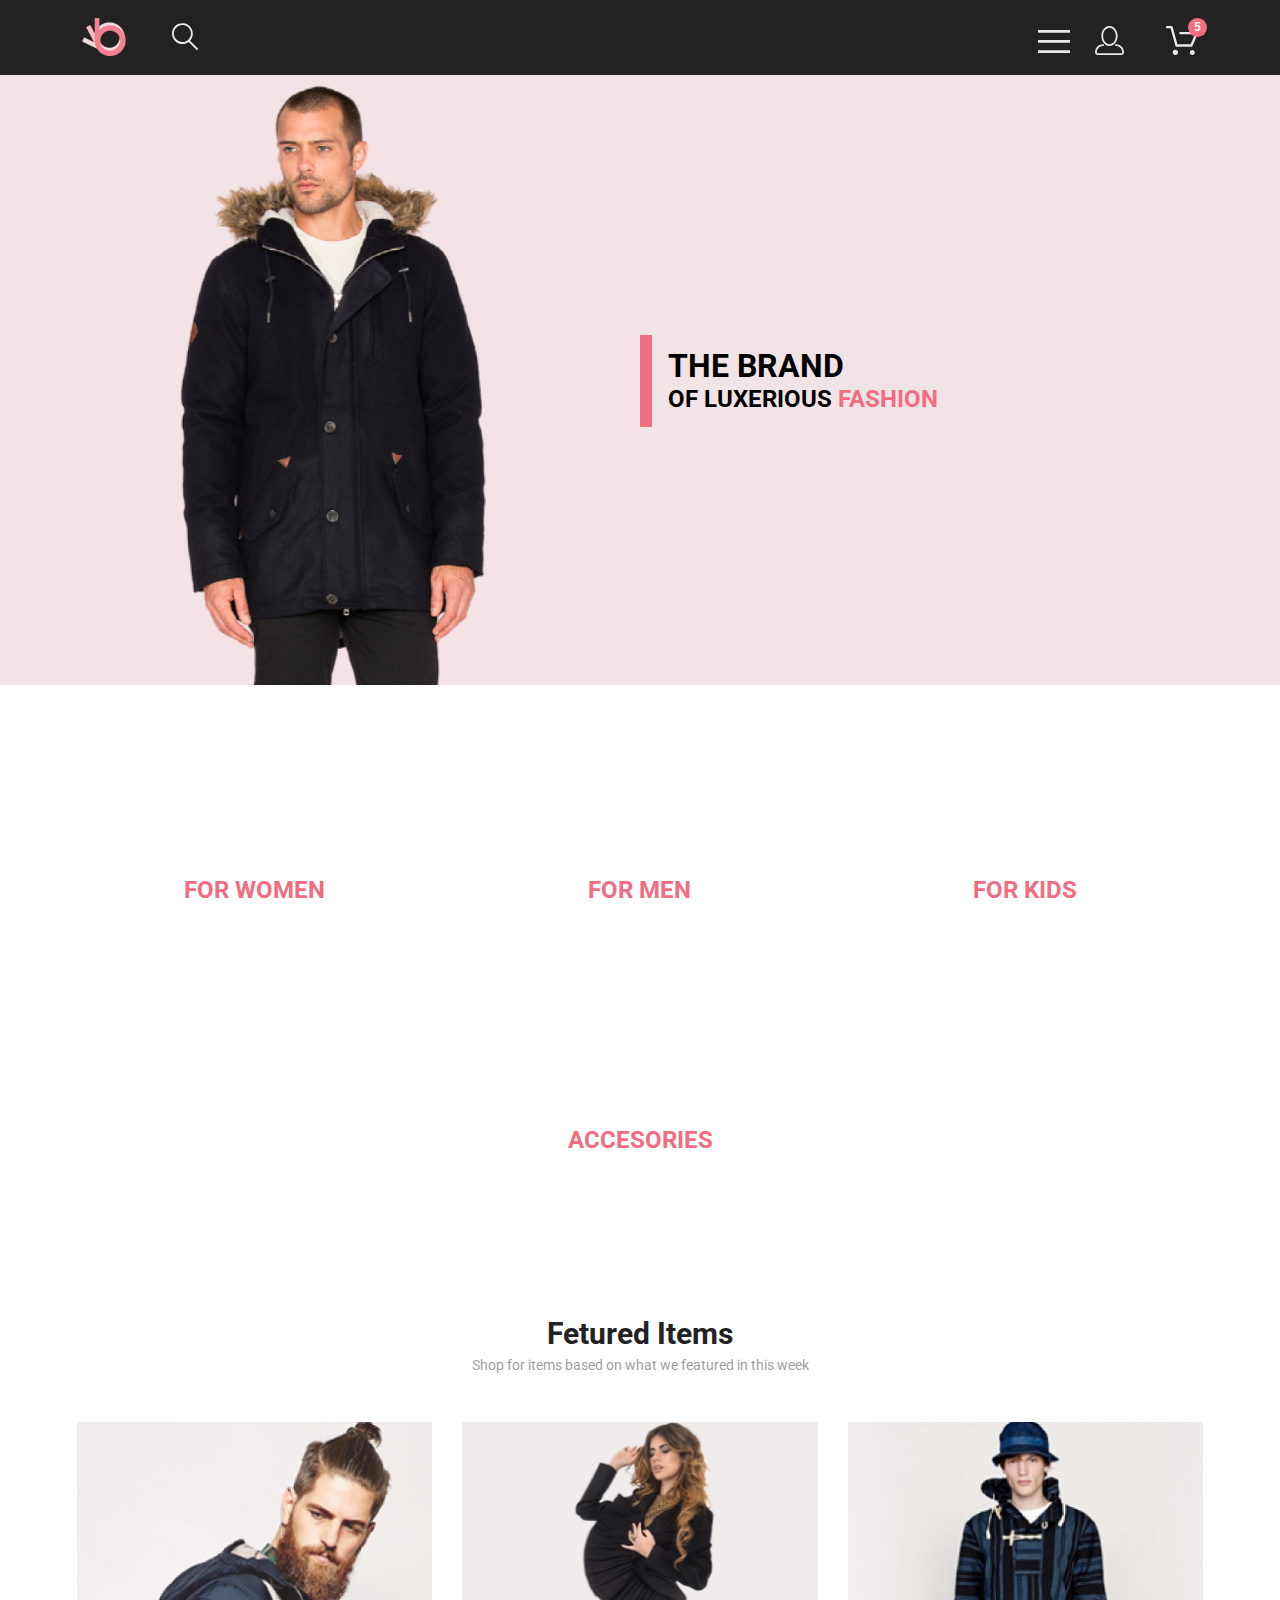
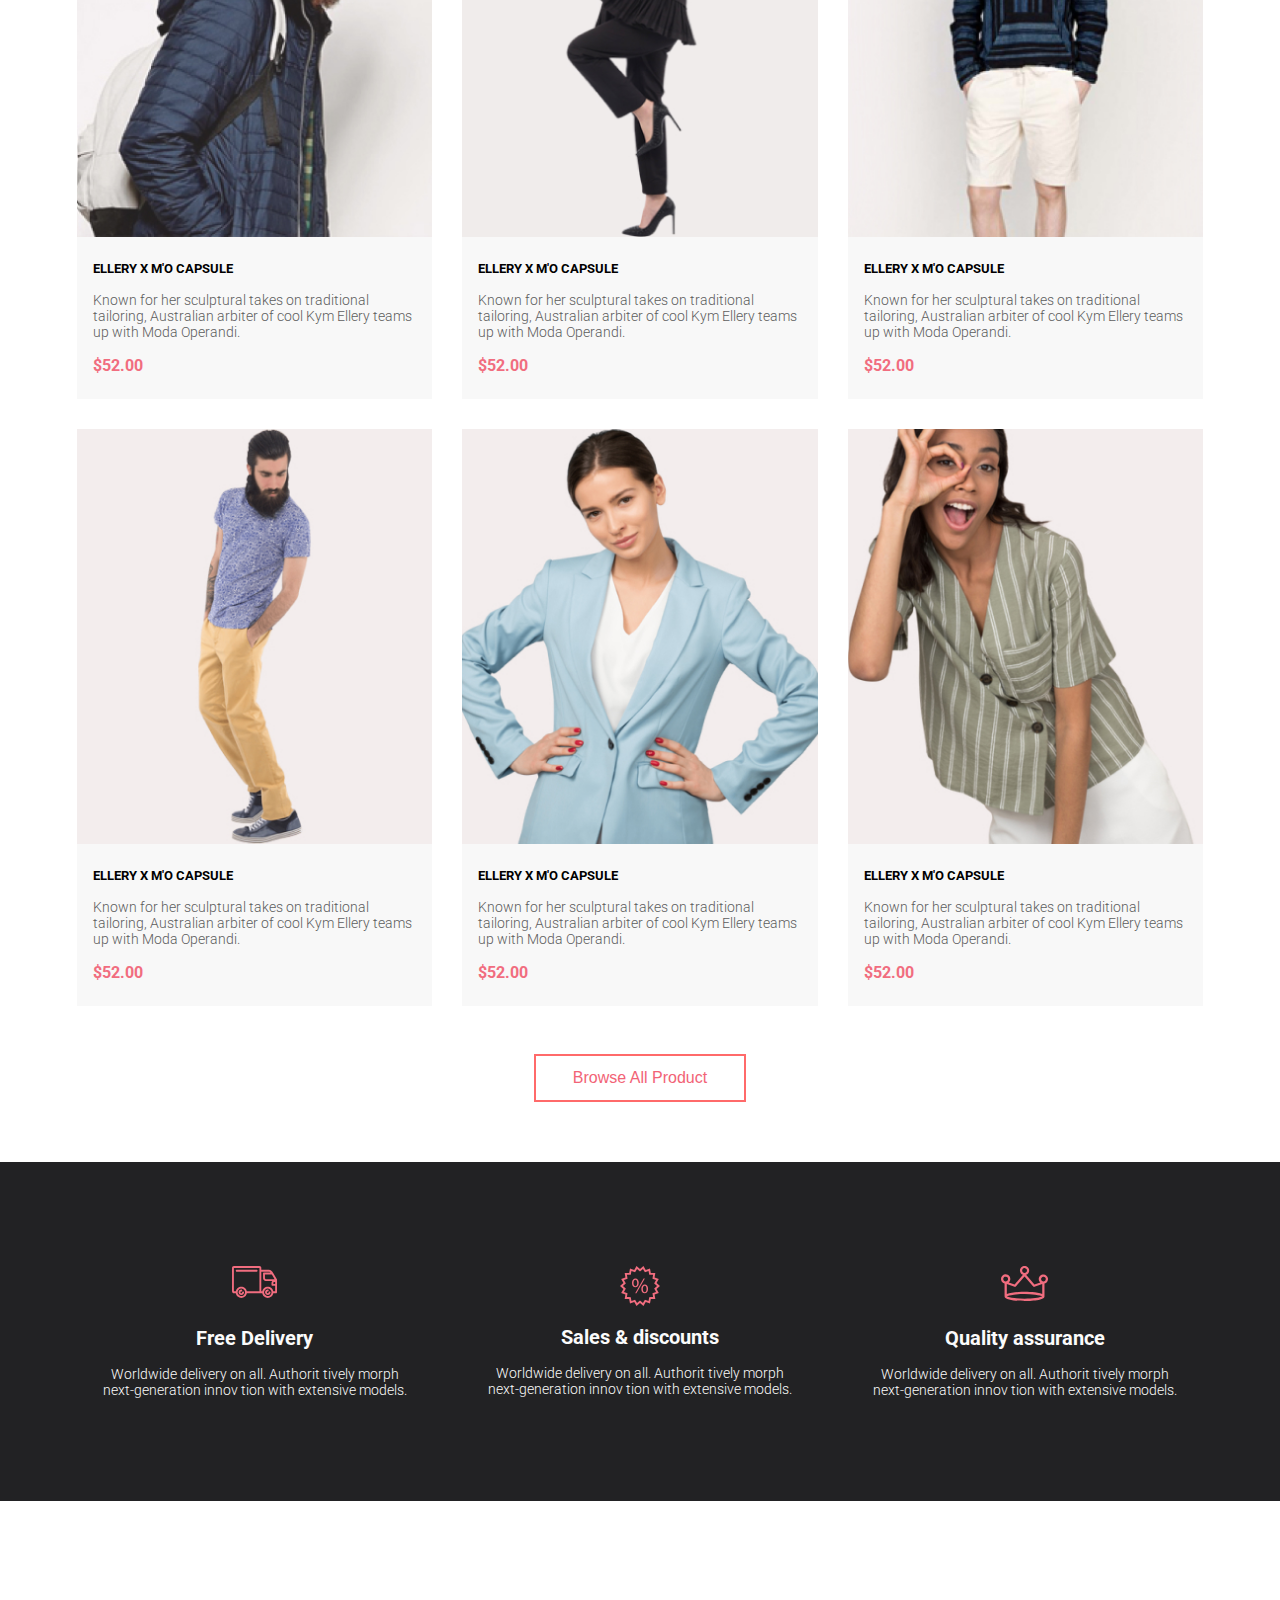
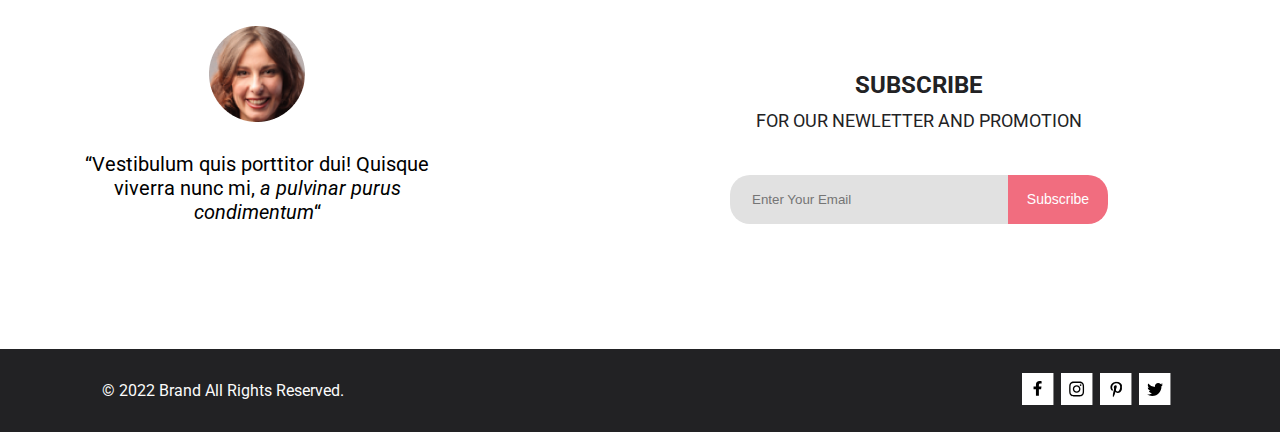
==== index.html @ 4309e937 "first commit" ====
<!DOCTYPE html>
<html lang="en">
<head>
    <meta charset="UTF-8">
    <meta name="viewport" content="width=device-width, initial-scale=1.0">
    <title>Homework 6</title>
    <link rel="preconnect" href="https://fonts.googleapis.com">
    <link rel="preconnect" href="https://fonts.gstatic.com" crossorigin>
    <link rel="preconnect" href="https://fonts.googleapis.com">
    <link rel="preconnect" href="https://fonts.gstatic.com" crossorigin>
    <link href="https://fonts.googleapis.com/css2?family=Lato:wght@300;700;900&family=Open+Sans:wght@600;700&family=Roboto:wght@300&display=swap" rel="stylesheet">
    <link rel="stylesheet" href="css/index.css">
</head>
<body>
    <section class="top_of_page">
        <div class="fixation">
            <header class="header">
                <nav class="header__left_nav">
                    <a href="#"><img class="logo" src="img/logo.svg" alt="logo"></a></image>
                    <img class="header__left_nav__searcher" src="img/loup.svg" alt="loup">
                </nav>
                <nav class="header__right_nav">
                    <a class="special_img_link" href="#header-menu">
                        <img class="header__right_nav__special_img" src="img/burger.svg" alt="burger">
                    </a>
                    <div class="for_menu">
                        <nav class="header_menu">
                            <h2 class="header_menu__title">menu</h2>
                            <a class="header_menu__section" href="#">MAN</a>
                            <a class="header_menu__section_subtitle" href="#">Accessories</a>
                            <a class="header_menu__section_subtitle" href="#">Bags</a>
                            <a class="header_menu__section_subtitle" href="#">Denim</a>
                            <a
                                    class="header_menu__section_subtitle header_menu__section_subtitle_last"
                                    href="#"
                            >T-Shirts</a
                            >
                            <a class="header_menu__section" href="#">WOMAN</a>
                            <a class="header_menu__section_subtitle" href="#">Accessories</a>
                            <a class="header_menu__section_subtitle" href="#">Jackets & Coats</a>
                            <a class="header_menu__section_subtitle" href="#">Polos</a>
                            <a class="header_menu__section_subtitle" href="#">T-Shirts</a>
                            <a
                                    class="header_menu__section_subtitle header_menu__section_subtitle_last"
                                    href="#"
                            >Shirts</a
                            >
                            <a class="header_menu__section" href="#">KIDS</a>
                            <a class="header_menu__section_subtitle" href="#">Accessories</a>
                            <a class="header_menu__section_subtitle" href="#">Jackets & Coats</a>
                            <a class="header_menu__section_subtitle" href="#">Polos</a>
                            <a class="header_menu__section_subtitle" href="#">T-Shirts</a>
                            <a class="header_menu__section_subtitle" href="#">Shirts</a>
                            <a
                                    class="header_menu__section_subtitle header_menu__section_subtitle_last"
                                    href="#"
                            >Bags</a
                            >
                        </nav>
                    </div>
                    <a href="#"><img class="header__right_nav__person_icon" src="img/person_icon.svg" alt="person_icon"></a>
                    <div class="basket_shower">
                        <div class="basket_shower__counter">5</div>
                        <div>                    
                            <a class="basket_shower__icon" href="#"><img src="img/basket_nav.svg" alt="basket"></a>
                         </div>
                    </div>
                                                          
                </nav>
                
            </header>
        </div>
        <section class="top">
            <div class="top__brand_image">
                <img class="top_image" src="img/test_top_image.jpg" alt="top_image">
            </div>
            <div class="top__brand_info">
                <img class="brand_line_image" src="img/brand_line.svg" alt="brand_line">
                <div class="top_text">
                    <h1 class="top_text__title">THE BRAND</h1>
                    <h2 class="top_text__subtitle">OF LUXERIOUS <span class="top_text__special_word">FASHION</span></h2>
                </div>
            </div>
        </section>
    </section> 

    <section class="main_content">
        <section class="content_photo center">
            <a href="#">
                <article class="content_photo__photo1">
                    <p class="content_photo__subtitle">30% OFF</p>
                    <h2 class="content_photo__title">FOR WOMEN</h2>
                </article>
            </a>
            <a href="#">
                <article class="content_photo__photo2">
                    <p class="content_photo__subtitle">HOT DEAL</p>
                    <h2 class="content_photo__title">FOR MEN</h2>
                </article>
            </a>
            <a href="#">
                <article class="content_photo__photo3">
                    <p class="content_photo__subtitle">NEW ARRIVALS</p>
                    <h2 class="content_photo__title">FOR KIDS</h2>
                </article>
            </a>
            <div class="long_picture">
                <a href="#">
                    <article class="content_photo__photo4">
                        <p class="content_photo__subtitle">LUXIROUS & TRENDY</p>
                        <h2 class="content_photo__title"> ACCESORIES</h2>
                    </article>
                </a>
            </div>
        </section>

        <section class="titled_block center">
            <h3 class="titled_block__title">Fetured Items</h3>
            <p class="titled_block__subtitle">Shop for items based on what we featured in this week</p>
        </section>

        <section class="content_items center">
            <figure class="content_item1 content_bgc">
                <div class="pseudo">
                    <div class="item_image">
                        <img src="img/content_img1.jpg" alt="photo1">
                    </div>
                    <div class="button_place">
                        <button class="button_place__basket"  type="button">
                            <img class="basket" src="img/basket.svg" alt="basket">
                            <h3 class="button_place__title">Add to Cart</h3>
                        </button>
                    </div>
                </div>
                <article class="item_text">
                    <h3 class="item_text__title">ELLERY X M'O CAPSULE</h3>
                    <p class="item_text__subtitle">Known for her sculptural takes on traditional tailoring, Australian arbiter of cool Kym Ellery teams up with Moda Operandi.</p>
                    <h4 class="item_text__price">$52.00</h4>
                </article>
            </figure>
            <figure class="content_item2 content_bgc">
                <div class="pseudo">
                    <div class="item_image">
                        <img src="img/content_img2.jpg" alt="photo2">
                    </div>
                    <div class="button_place">
                        <button class="button_place__basket"  type="button">
                            <img class="basket" src="img/basket.svg" alt="basket">
                            <h3 class="button_place__title">Add to Cart</h3>
                        </button>
                    </div>
                </div>
                <article class="item_text">
                    <h3 class="item_text__title">ELLERY X M'O CAPSULE</h3>
                    <p class="item_text__subtitle">Known for her sculptural takes on traditional tailoring, Australian arbiter of cool Kym Ellery teams up with Moda Operandi.</p>
                    <h4 class="item_text__price">$52.00</h4>
                </article>
            </figure>
            <figure class="content_item3 content_bgc">
                <div class="pseudo">
                    <div class="item_image">
                        <img src="img/content_img3.jpg" alt="photo1">
                    </div>
                    <div class="button_place">
                        <button class="button_place__basket"  type="button">
                            <img class="basket" src="img/basket.svg" alt="basket">
                            <h3 class="button_place__title">Add to Cart</h3>
                        </button>
                    </div>
                </div>
                <article class="item_text">
                    <h3 class="item_text__title">ELLERY X M'O CAPSULE</h3>
                    <p class="item_text__subtitle">Known for her sculptural takes on traditional tailoring, Australian arbiter of cool Kym Ellery teams up with Moda Operandi.</p>
                    <h4 class="item_text__price">$52.00</h4>
                </article>
            </figure>
            <figure class="content_item4 content_bgc">
                <div class="pseudo">
                    <div class="item_image">
                        <img src="img/content_img4.jpg" alt="photo1">
                    </div>
                    <div class="button_place">
                        <button class="button_place__basket"  type="button">
                            <img class="basket" src="img/basket.svg" alt="basket">
                            <h3 class="button_place__title">Add to Cart</h3>
                        </button>
                    </div>
                </div>
                <article class="item_text">
                    <h3 class="item_text__title">ELLERY X M'O CAPSULE</h3>
                    <p class="item_text__subtitle">Known for her sculptural takes on traditional tailoring, Australian arbiter of cool Kym Ellery teams up with Moda Operandi.</p>
                    <h4 class="item_text__price">$52.00</h4>
                </article>
            </figure>
            <figure class="content_item5 content_bgc">
                <div class="pseudo">
                    <div class="item_image">
                        <img src="img/content_img5.jpg" alt="photo1">
                    </div>
                    <div class="button_place">
                        <button class="button_place__basket"  type="button">
                            <img class="basket" src="img/basket.svg" alt="basket">
                            <h3 class="button_place__title">Add to Cart</h3>
                        </button>
                    </div>
                </div>
                <article class="item_text">
                    <h3 class="item_text__title">ELLERY X M'O CAPSULE</h3>
                    <p class="item_text__subtitle">Known for her sculptural takes on traditional tailoring, Australian arbiter of cool Kym Ellery teams up with Moda Operandi.</p>
                    <h4 class="item_text__price">$52.00</h4>
                </article>
            </figure>
            <figure class="content_item6 content_bgc">
                <div class="pseudo">
                    <div class="item_image">
                        <img src="img/content_img6.jpg" alt="photo1">
                    </div>
                    <div class="button_place">
                        <button class="button_place__basket"  type="button">
                            <img class="basket" src="img/basket.svg" alt="basket">
                            <h3 class="button_place__title">Add to Cart</h3>
                        </button>
                    </div>
                </div>
                <article class="item_text">
                    <h3 class="item_text__title">ELLERY X M'O CAPSULE</h3>
                    <p class="item_text__subtitle">Known for her sculptural takes on traditional tailoring, Australian arbiter of cool Kym Ellery teams up with Moda Operandi.</p>
                    <h4 class="item_text__price">$52.00</h4>
                </article>
            </figure>
        </section>
        <section class="explore">
            <button class="explore__button" type="menu">Browse All Product</button>
        </section>
        <section class="advantages center">
            <div class="middling">
                <article class="advantages__item">
                    <img class="advantages__icon1" src="img/advantages_img1.svg" alt="car_icon">
                    <h3 class="advantages__title">Free Delivery</h3>
                    <p class="advantages__subtitle">Worldwide delivery on all. Authorit tively morph next-generation innov tion with extensive models.</p>
                </article>
                <article class="advantages__item">
                    <img class="advantages__icon2" src="img/advantages_img2.svg" alt="car_icon">
                    <h3 class="advantages__title">Sales & discounts</h3>
                    <p class="advantages__subtitle">Worldwide delivery on all. Authorit tively morph next-generation innov tion with extensive models.</p>
                </article>
                <article class="advantages__item">
                    <img class="advantages__icon3" src="img/advantages_img3.svg" alt="car_icon">
                    <h3 class="advantages__title">Quality assurance</h3>
                    <p class="advantages__subtitle">Worldwide delivery on all. Authorit tively morph next-generation innov tion with extensive models.</p>
                </article>
            </div>
        </section>
        <section class="subscription center">
            <figure class="subscription__invitation">
                <img src="img/subcribe_face.png" alt="subcribe_face">
                <figcaption class="subscription__invitation__text">“Vestibulum quis porttitor dui! Quisque viverra nunc mi, <span class="subscription__invitation__italic_text">a pulvinar purus condimentum</span>“</figcaption>
            </figure>
            <section class="subscription__approval">
                <h2 class="subscription__approval__title_subs">SUBSCRIBE</h2>
                <p class="subscription__approval__subtitle_subs">FOR OUR NEWLETTER AND PROMOTION</p>
                <form action="#">
                    <input class="subscription__approval__email" type="email" placeholder="Enter Your Email">
                    <button class="subscription__approval__button" type="submit">Subscribe</button>
                </form>
            </section>
        </section>
    </section>
    <footer class="footer">
        <p class="footer__all_rights">© 2022  Brand  All Rights Reserved.</p>
        <div class="footer__socials">
            <a class="footer__socials__link" href="#">
                <svg class="socials__icon1" xmlns="http://www.w3.org/2000/svg" width="32" height="32" viewBox="0 0 32 32" fill="none">
                <path d="M31.4506 0H0V32H31.4506V0Z" fill="white"/>
                <g class="socials__icon2" transform="translate(10 8)" width="11" height="16" viewBox="0 0 11 16" fill="none">
                    <path d="M9.08827 8.28L9.50677 5.61602H6.89013V3.88729C6.89013 3.15847 7.25565 2.44806 8.42756 2.44806H9.61713V0.179975C9.61713 0.179975 8.53763 0 7.50551 0C5.35064 0 3.94211 1.27593 3.94211 3.5857V5.61602H1.54678V8.28H3.94211V14.72H6.89013V8.28H9.08827Z" fill="black"/>
                    </g>
                </svg>
            </a>
            <a class="footer__socials__link" href="#">
                <svg class="socials__icon1" xmlns="http://www.w3.org/2000/svg" width="32" height="32" viewBox="0 0 32 32" fill="none">
                <path d="M31.4506 0H0V32H31.4506V0Z" fill="white"/>
                        <g class="socials__icon2"  width="16" height="15" viewBox="0 0 16 15" fill="none">
                            <path transform="translate(7.5 8.5)" d="M8.13677 3.68162C6.02163 3.68162 4.31555 5.38494 4.31555 7.49666C4.31555 9.60838 6.02163 11.3117 8.13677 11.3117C10.2519 11.3117 11.958 9.60838 11.958 7.49666C11.958 5.38494 10.2519 3.68162 8.13677 3.68162ZM8.13677 9.97693C6.76991 9.97693 5.65248 8.86463 5.65248 7.49666C5.65248 6.12869 6.76658 5.01639 8.13677 5.01639C9.50695 5.01639 10.6211 6.12869 10.6211 7.49666C10.6211 8.86463 9.50363 9.97693 8.13677 9.97693ZM13.0056 3.52557C13.0056 4.02029 12.6065 4.41541 12.1143 4.41541C11.6188 4.41541 11.223 4.01697 11.223 3.52557C11.223 3.03416 11.6221 2.63572 12.1143 2.63572C12.6065 2.63572 13.0056 3.03416 13.0056 3.52557ZM15.5364 4.42869C15.4799 3.2367 15.2072 2.18084 14.3325 1.31092C13.4612 0.440997 12.4036 0.168732 11.2097 0.108966C9.9792 0.0392395 6.29101 0.0392395 5.0605 0.108966C3.8699 0.165411 2.81233 0.437677 1.93768 1.3076C1.06302 2.17752 0.793639 3.23338 0.733776 4.42537C0.663937 5.65389 0.663937 9.33611 0.733776 10.5646C0.790313 11.7566 1.06302 12.8125 1.93768 13.6824C2.81233 14.5523 3.86658 14.8246 5.0605 14.8844C6.29101 14.9541 9.9792 14.9541 11.2097 14.8844C12.4036 14.8279 13.4612 14.5556 14.3325 13.6824C15.2039 12.8125 15.4766 11.7566 15.5364 10.5646C15.6063 9.33611 15.6063 5.65721 15.5364 4.42869ZM13.9468 11.8828C13.6874 12.5336 13.1852 13.0349 12.53 13.2972C11.5489 13.6857 9.22094 13.5961 8.13677 13.5961C7.05259 13.5961 4.72128 13.6824 3.74353 13.2972C3.09169 13.0383 2.58951 12.5369 2.32678 11.8828C1.93768 10.9033 2.02747 8.57908 2.02747 7.49666C2.02747 6.41424 1.941 4.0867 2.32678 3.11053C2.58619 2.45975 3.08837 1.95838 3.74353 1.69608C4.72461 1.3076 7.05259 1.39725 8.13677 1.39725C9.22094 1.39725 11.5523 1.31092 12.53 1.69608C13.1818 1.95506 13.684 2.45643 13.9468 3.11053C14.3359 4.09002 14.2461 6.41424 14.2461 7.49666C14.2461 8.57908 14.3359 10.9066 13.9468 11.8828Z" fill="black"/>
                        </g>               
                  </svg>
            </a>
            <a class="footer__socials__link" href="#">
                <svg class="socials__icon1" xmlns="http://www.w3.org/2000/svg" width="32" height="32" viewBox="0 0 32 32" fill="none">
                <path d="M31.4506 0H0V32H31.4506V0Z" fill="white"/>
                <g class="socials__icon2"  width="13" height="16" viewBox="0 0 13 16" fill="none">
                    <g clip-path="url(#clip0_190_1618)">
                      <path transform="translate(10 8.5)" d="M6.7402 0.203125C3.55552 0.203125 0.408081 2.34063 0.408081 5.8C0.408081 8 1.63726 9.25 2.38221 9.25C2.68951 9.25 2.86643 8.3875 2.86643 8.14375C2.86643 7.85313 2.13079 7.23438 2.13079 6.025C2.13079 3.5125 4.03043 1.73125 6.48878 1.73125C8.60259 1.73125 10.167 2.94062 10.167 5.1625C10.167 6.82187 9.50585 9.93437 7.3641 9.93437C6.59121 9.93437 5.93006 9.37187 5.93006 8.56563C5.93006 7.38438 6.74951 6.24062 6.74951 5.02187C6.74951 2.95312 3.83487 3.32812 3.83487 5.82812C3.83487 6.35313 3.90006 6.93437 4.13286 7.4125C3.70451 9.26875 2.82919 12.0344 2.82919 13.9469C2.82919 14.5375 2.91299 15.1188 2.96886 15.7094C3.0744 15.8281 3.02163 15.8156 3.18304 15.7563C4.74744 13.6 4.69157 13.1781 5.39928 10.3562C5.78107 11.0875 6.76814 11.4812 7.55034 11.4812C10.8468 11.4812 12.3274 8.24688 12.3274 5.33125C12.3274 2.22813 9.66415 0.203125 6.7402 0.203125Z" fill="black"/>
                    </g>
                    <defs>
                      <clipPath id="clip0_190_1618">
                        <rect transform="translate(10 8.5)" width="11.9193" height="16" fill="white" transform="translate(0.408081)"/>
                      </clipPath>
                    </defs>
                  </g>
                </svg>               
            </a>
            <a class="footer__socials__link" href="#">
                <svg class="socials__icon1" xmlns="http://www.w3.org/2000/svg" width="32" height="32" viewBox="0 0 32 32" fill="none">
                <path d="M31.4506 0H0V32H31.4506V0Z" fill="white"/>
                <g class="socials__icon2" xmlns="http://www.w3.org/2000/svg" width="17" height="16" viewBox="0 0 17 16" fill="none">
                    <g clip-path="url(#clip0_190_1614)">
                      <path transform="translate(8 8.5)" d="M14.4181 4.74107C14.4281 4.88319 14.4281 5.02535 14.4281 5.16747C14.4281 9.50247 11.1509 14.4974 5.16096 14.4974C3.31558 14.4974 1.60132 13.9593 0.159302 13.0253C0.421495 13.0558 0.673569 13.0659 0.94585 13.0659C2.46851 13.0659 3.8702 12.5482 4.98953 11.6649C3.5576 11.6345 2.3576 10.6903 1.94415 9.39081C2.14585 9.42125 2.34751 9.44156 2.5593 9.44156C2.85172 9.44156 3.14418 9.40094 3.41643 9.32991C1.92401 9.02531 0.80465 7.70553 0.80465 6.11163V6.07103C1.23825 6.31469 1.74249 6.46697 2.2769 6.48725C1.39959 5.89841 0.824826 4.89335 0.824826 3.75628C0.824826 3.14716 0.98614 2.58878 1.26851 2.10147C2.87187 4.09131 5.28195 5.39078 7.98443 5.53294C7.93403 5.28928 7.90376 5.0355 7.90376 4.78169C7.90376 2.97457 9.35586 1.5025 11.1609 1.5025C12.0987 1.5025 12.9457 1.89844 13.5407 2.53803C14.2768 2.39591 14.9827 2.12178 15.6079 1.74616C15.3659 2.5076 14.8516 3.14719 14.176 3.55325C14.8315 3.48222 15.4668 3.29944 16.0516 3.04566C15.608 3.69538 15.0533 4.27403 14.4181 4.74107Z" fill="black"/>
                    </g>
                    <defs>
                      <clipPath id="clip0_190_1614">
                        <rect transform="translate(8 8.5)" width="15.8924" height="16" fill="white" transform="translate(0.159302)"/>
                      </clipPath>
                    </defs>
                  </g>
                </svg>
            </a>            
        </div>
    </footer>   
</body>
</html>
---- css/index.css ----
* {
  margin: 0%;
  padding: 0%;
}

html {
  scroll-behavior: smooth;
}

body {
  font-family: "Lato", sans-serif;
  font-family: "Open Sans", sans-serif;
  font-family: "Roboto", sans-serif;
  margin-top: 75px;
}

a {
  text-decoration: none;
}

.button_place {
  position: absolute;
  opacity: 0;
}

img {
  vertical-align: middle;
  max-width: 100%;
  height: auto;
}

.center {
  padding-left: calc(50% - 563px);
  padding-right: calc(50% - 563px);
}

.fixation {
  position: fixed;
  z-index: 44;
  top: 0;
  width: 100%;
}

/* header */
.header {
  padding-left: calc(50% - 558px);
  padding-right: calc(50% - 558px);
  display: flex;
  justify-content: space-between;
  background-color: #222;
}
.header__left_nav {
  margin-top: 18px;
  margin-bottom: 19px;
}
.header__left_nav__searcher {
  margin-left: 41px;
}
.header__right_nav {
  display: flex;
  margin-top: 26px;
  margin-bottom: 20px;
}
.header__right_nav__special_img {
  padding-top: 4px;
}
.header__right_nav__person_icon {
  margin-left: 25px;
  margin-right: 42px;
}

.basket_shower {
  position: relative;
}
.basket_shower__counter {
  position: absolute;
  width: 19px;
  height: 19px;
  background-color: #F16D7F;
  opacity: 6;
  text-align: center;
  color: #ffffff;
  font-size: 12px;
  font-weight: 700;
  line-height: 19px;
  border-radius: 50%;
  left: 22px;
  top: -8px;
}

/* menu */
.for_menu {
  overflow: hidden scroll;
  position: absolute;
  right: 0;
  top: 79px;
  transition: all 0.5s;
  width: 100vw;
  height: 100vh;
  box-shadow: #696868;
  display: none;
}

.header_menu {
  background-color: white;
  display: flex;
  flex-direction: column;
  height: 634px;
  position: absolute;
  right: 0;
  top: 0;
  width: 232px;
  box-shadow: 0 14px 28px rgba(80, 79, 79, 0.25), 0 10px 10px rgba(71, 71, 71, 0.22);
}
.header_menu__title {
  color: #000;
  font-size: 14px;
  font-style: normal;
  font-weight: 700;
  line-height: normal;
  margin-bottom: 24px;
  padding-left: 34px;
  padding-top: 37px;
  text-transform: uppercase;
  font-weight: bold;
}
.header_menu__section {
  color: #F16D7F;
  font-size: 14px;
  font-style: normal;
  font-weight: 400;
  line-height: normal;
  margin-bottom: 12px;
  padding-left: 33px;
  text-transform: uppercase;
}
.header_menu__section_subtitle {
  color: #6F6E6E;
  font-size: 14px;
  font-style: normal;
  font-weight: 400;
  line-height: normal;
  margin-bottom: 11px;
  padding-left: 54px;
}

.special_img_link:hover + .for_menu {
  display: block;
}

/* top */
.top {
  display: flex;
  background-color: #F1E4E6;
  padding-left: calc(50% - 710px);
  padding-right: calc(50% - 710px);
}
.top__brand_info {
  display: flex;
  align-self: center;
  justify-content: flex-start;
  align-items: center;
}
.top__brand_image {
  display: flex;
  max-width: 50%;
}

.top_text {
  margin-left: 16px;
  align-items: center;
}
.top_text__top_title {
  text-align: left;
  color: #222;
  font-size: 48px;
  font-style: normal;
  font-weight: 900;
  line-height: normal;
  font-weight: bold;
}
.top_text__top_subtitle {
  color: #222;
  text-align: left;
  font-size: 32px;
  font-style: normal;
  font-weight: 700;
  line-height: normal;
  font-weight: bold;
}
.top_text__special_word {
  color: #F16D7F;
}

/* main_content content_photo */
.content_photo {
  margin-top: 65px;
  display: grid;
  grid-template-columns: 1fr 1fr 1fr;
  gap: 30px;
  margin-bottom: 96px;
}
.content_photo__photo1 {
  height: 260px;
  background-image: url(img/bgi1.png);
  background-position: center center;
  background-repeat: no-repeat;
  display: flex;
  flex-direction: column;
  justify-content: center;
  align-items: center;
}
.content_photo__photo2 {
  height: 260px;
  background-image: url(img/bgi2.png);
  background-position: center center;
  background-repeat: no-repeat;
  display: flex;
  flex-direction: column;
  justify-content: center;
  align-items: center;
}
.content_photo__photo3 {
  height: 260px;
  background-image: url(img/bgi3.png);
  background-position: center center;
  background-repeat: no-repeat;
  display: flex;
  flex-direction: column;
  justify-content: center;
  align-items: center;
}
.content_photo__photo4 {
  height: 180px;
  background-image: url(img/bgi4.png);
  background-position: center center;
  background-repeat: no-repeat;
  display: flex;
  flex-direction: column;
  justify-content: center;
  align-items: center;
}
.content_photo__title {
  color: #F16D7F;
  font-size: 24px;
  font-style: normal;
  font-weight: 700;
  line-height: normal;
}
.content_photo__subtitle {
  color: #FFF;
  font-size: 16px;
  font-style: normal;
  font-weight: 400;
  line-height: normal;
}

.long_picture {
  grid-column: span 3;
}

/* main_content title*/
.titled_block {
  text-align: center;
  margin-bottom: 49px;
}
.titled_block__title {
  color: #222;
  font-size: 30px;
  font-style: normal;
  font-weight: 400;
  line-height: normal;
  margin-bottom: 6px;
  font-weight: bold;
}
.titled_block__subtitle {
  color: #9F9F9F;
  font-size: 14px;
  font-style: normal;
  font-weight: 400;
  line-height: normal;
}

/* content_items */
.content_items {
  display: grid;
  grid-template-columns: 1fr 1fr 1fr;
  gap: 30px;
}

.content_bgc {
  background-color: #F8F8F8;
}

.item_text {
  padding-left: 16px;
  padding-top: 24px;
  padding-bottom: 24px;
  padding-right: 16px;
}
.item_text__title {
  color: #000;
  font-size: 13px;
  font-style: normal;
  font-weight: 400;
  line-height: normal;
  font-weight: bold;
}
.item_text__subtitle {
  margin-top: 16px;
  margin-bottom: 16px;
  color: #5D5D5D;
  font-size: 14px;
  font-style: normal;
  font-weight: 300;
  line-height: normal;
}
.item_text__price {
  color: #F16D7F;
  font-size: 16px;
  font-style: normal;
  font-weight: 400;
  line-height: normal;
  font-weight: bold;
}

.pseudo {
  position: relative;
}

.button_place {
  position: absolute;
  opacity: 0;
}
.button_place__basket {
  display: flex;
  align-items: center;
  border-color: #FFFFFF;
  background: none;
}
.button_place__basket img {
  padding-top: 11.2px;
  padding-bottom: 8.7px;
  padding-left: 13.5px;
}
.button_place__title {
  margin-left: 11.1px;
  padding-right: 16.3px;
  color: #FFF;
  font-size: 14px;
  font-style: normal;
  font-weight: 400;
  line-height: normal;
}

.button_place:hover .item_image {
  filter: brightness(0.5);
}

.item_image:hover {
  filter: brightness(0.5);
}

.pseudo:hover .button_place {
  opacity: 1;
  top: 44%;
  left: 32%;
}

.explore {
  display: flex;
  justify-content: center;
}
.explore__button {
  margin-top: 48px;
  margin-bottom: 60px;
  height: 48px;
  width: 212px;
  background: #FFF;
  border-color: #FF6A6A;
  color: #F26376;
  font-size: 16px;
  font-style: normal;
  font-weight: 400;
  line-height: normal;
  border-style: solid;
}
.explore__button:hover {
  background-color: #F16D7F;
  color: #FFF;
}

/* company_advantages */
.advantages {
  background-color: #222224;
}
.advantages__item {
  display: flex;
  flex-direction: column;
  flex-wrap: wrap;
  justify-content: center;
  align-items: center;
  text-align: center;
  padding-top: 104px;
  padding-bottom: 103px;
}
.advantages__title {
  color: #FBFBFB;
  font-size: 19.96px;
  font-style: normal;
  font-weight: 400;
  line-height: normal;
  margin-bottom: 16px;
  font-weight: bold;
}
.advantages__subtitle {
  color: #FBFBFB;
  font-size: 13.972px;
  font-style: normal;
  font-weight: 300;
  line-height: normal;
  max-width: 310px;
}
.advantages__icon1 {
  margin-bottom: 28px;
}
.advantages__icon2 {
  margin-bottom: 19px;
}
.advantages__icon3 {
  margin-bottom: 25px;
}

.middling {
  display: grid;
  grid-template-columns: 1fr 1fr 1fr;
  gap: 30px;
}

/* subscription */
.subscription {
  background: url(./img/photo_subscribe.jpg) no-repeat;
  background-position: 50%;
  background-size: cover;
  height: 448px;
  display: flex;
  justify-content: space-between;
}
.subscription__invitation {
  display: flex;
  flex-direction: column;
  flex-wrap: wrap;
  justify-content: center;
  align-items: center;
  gap: 30px;
}
.subscription__invitation__text {
  max-width: 360px;
  text-align: center;
  font-size: 20px;
  font-style: normal;
  font-weight: 400;
  line-height: normal;
}
.subscription__invitation__italic_text {
  font-size: 20px;
  font-style: italic;
  font-weight: 400;
  line-height: normal;
}
.subscription__approval {
  text-align: center;
  display: flex;
  flex-direction: column;
  flex-wrap: wrap;
  justify-content: center;
  align-items: center;
  padding-right: 95px;
}
.subscription__approval__title_subs {
  color: #222224;
  font-size: 24px;
  font-style: normal;
  font-weight: 700;
  line-height: 167.2%;
  padding-top: 40px;
}
.subscription__approval__subtitle_subs {
  color: #222224;
  font-size: 18px;
  font-style: normal;
  font-weight: 400;
  line-height: 167.2%;
}
.subscription__approval__email {
  margin-top: 39px;
  float: left;
  background: #E1E1E1;
  border-radius: 20px 0 0 20px;
  width: 256px;
  height: 49px;
  border: none;
  padding-left: 22px;
}
.subscription__approval__button {
  margin-top: 39px;
  float: left;
  width: 100px;
  height: 49px;
  border-radius: 0 20px 20px 0;
  background-color: #F16D7F;
  color: #FFF;
  text-align: center;
  font-size: 14px;
  font-style: normal;
  font-weight: 400;
  line-height: normal;
  border: none;
}

/* footer */
.footer {
  background-color: #222224;
  display: flex;
  justify-content: space-between;
  padding-left: calc(50% - 538.5px);
  padding-right: calc(50% - 533.5px);
  align-items: center;
}
.footer__all_rights {
  color: #FBFBFB;
  font-size: 16px;
  font-style: normal;
  font-weight: 400;
  line-height: normal;
}
.footer__socials {
  padding-top: 24px;
  padding-bottom: 23px;
}
.footer__socials__link {
  margin-right: 3px;
  transition: all 0.3s;
}

.footer__socials__link:hover .socials__icon1 path {
  fill: #F16D7F;
}

.footer__socials__link:hover .socials__icon2 path {
  fill: #FFF;
}

/* TABLET */
@media (min-width: 726px) and (max-width: 1024px) {
  .center {
    padding-left: calc(50% - 367px);
    padding-right: calc(50% - 367px);
  }
  .header {
    padding-left: calc(50% - 351.5px);
    padding-right: calc(50% - 342.5px);
  }
  .header__right_nav {
    margin-top: 27px;
    margin-bottom: 18px;
  }
  .top {
    padding-left: calc(50% - 367px);
    padding-right: calc(50% - 367px);
    max-height: 384px;
  }
  .top__brand_info {
    float: right;
    width: 50%;
    display: flex;
    align-self: center;
    padding-top: 138px;
    padding-left: 67px;
    padding-bottom: 151.5px;
  }
  .top_text__top_title {
    font-size: 44px;
  }
  .top_text__top_subtitle {
    font-size: 24px;
  }
  .content_photo {
    margin-top: 65px;
    display: grid;
    grid-template-columns: 1fr 1fr 1fr;
    gap: 20px;
    margin-bottom: 110px;
  }
  .titled_block {
    margin-bottom: 73.7px;
    display: flex;
    flex-direction: column;
  }
  .titled_block__title {
    margin-bottom: 3.3px;
  }
  .content_items {
    display: grid;
    grid-template-columns: 1fr 1fr;
    gap: 30px;
  }
  .item_text {
    padding-left: 16.5px;
    padding-top: 25px;
    padding-bottom: 29px;
    padding-right: 16px;
  }
  .item_text__subtitle {
    margin-top: 12px;
    margin-bottom: 18px;
  }
  .explore__button {
    margin-top: 32.5px;
    margin-bottom: 70.5px;
  }
  .advantages.center {
    padding-left: calc(50% - 180px);
    padding-right: calc(50% - 180px);
  }
  .advantages__item {
    padding-top: 0;
    padding-bottom: 0;
  }
  .advantages__subtitle {
    font-size: 13.972px;
    font-style: normal;
    font-weight: 300;
    line-height: normal;
    max-width: 310px;
  }
  .middling {
    display: flex;
    flex-direction: column;
    flex-wrap: nowrap;
    justify-content: center;
    gap: 48.5px;
    padding-top: 48.1px;
    padding-bottom: 64px;
  }
  .subscription {
    display: flex;
    flex-direction: column;
    flex-wrap: nowrap;
    justify-content: center;
    height: 693px;
    background-position: 25%;
    background-size: 286% 130%;
  }
  .subscription.center {
    padding-left: calc(50% - 228.5px);
    padding-right: calc(50% - 228.5px);
  }
  .subscription__invitation {
    padding-bottom: 0px;
    margin-bottom: 48px;
  }
  .subscription__approval {
    padding-right: 0;
    padding-bottom: 140px;
  }
  .footer {
    padding-left: calc(50% - 352px);
    padding-right: calc(50% - 352px);
  }
  .socials {
    padding-top: 23px;
    padding-bottom: 24px;
  }
}
/* PHONE */
@media (min-width: 320px) and (max-width: 767px) {
  .header {
    padding-left: calc(50% - 148px);
    padding-right: calc(50% - 148px);
  }
  .header__left_nav {
    margin-top: 18px;
    margin-bottom: 18px;
  }
  .header__right_nav {
    margin-top: 25px;
    margin-bottom: 26px;
  }
  .basket_shower__icon, .header__right_nav__person_icon {
    display: none;
  }
  .top {
    padding-left: calc(50% - 148px);
    padding-right: calc(50% - 148px);
    margin: auto;
    min-height: 363px;
  }
  .top__brand_image {
    display: none;
  }
  .top__brand_info {
    padding-left: 0;
    padding-top: 0;
    padding-bottom: 0;
    float: none;
    width: 100%;
    justify-content: center;
  }
  .top_text {
    display: flex;
    flex-direction: column;
    flex-wrap: nowrap;
    align-items: flex-start;
    justify-content: center;
  }
  .top_text__title {
    font-size: 38px;
    font-style: normal;
    font-weight: 900;
    line-height: normal;
    font-weight: bold;
  }
  .top_text__subtitle {
    font-size: 20px;
    font-style: normal;
    font-weight: 700;
    line-height: normal;
  }
  .content_photo {
    margin-top: 64px;
    display: flex;
    flex-direction: column;
    gap: 32px;
    margin-bottom: 64px;
  }
  .content_photo.center {
    padding-left: calc(50% - 140px);
    padding-right: calc(50% - 140px);
  }
  .content_photo__photo1 {
    height: 247px;
  }
  .content_photo__photo2 {
    height: 249px;
  }
  .content_photo__photo3 {
    height: 248px;
  }
  .content_photo__photo4 {
    height: 111px;
  }
  .titled_block {
    margin-bottom: 64px;
  }
  .content_items {
    display: flex;
    flex-direction: column;
    gap: 16px;
  }
  .content_items.center {
    padding-left: calc(50% - 148px);
    padding-right: calc(50% - 148px);
  }
  .item_text {
    padding-left: 16px;
    padding-top: 24px;
    padding-bottom: 20px;
    padding-right: 28px;
  }
  .explore__button {
    margin-top: 40.6px;
    margin-bottom: 96px;
  }
  .basket_shower__counter {
    display: none;
  }
  .advantages.center {
    padding-left: calc(50% - 152px);
    padding-right: calc(50% - 152px);
  }
  .advantages__item {
    padding-top: 0;
    padding-bottom: 0;
  }
  .advantages__title {
    margin-bottom: 14.6px;
  }
  .advantages__subtitle {
    color: #FBFBFB;
    text-align: center;
    font-size: 13.972px;
    font-style: normal;
    font-weight: 300;
    line-height: normal;
    max-width: 310px;
  }
  .advantages__icon1 {
    margin-bottom: 27px;
  }
  .advantages__icon2 {
    margin-bottom: 18px;
  }
  .advantages__icon3 {
    margin-bottom: 24px;
  }
  .middling {
    display: flex;
    flex-direction: column;
    flex-wrap: nowrap;
    justify-content: center;
    gap: 46.7px;
    padding-top: 48px;
    padding-bottom: 81px;
  }
  .subscription {
    display: flex;
    flex-direction: column;
    flex-wrap: nowrap;
    justify-content: center;
    height: 693px;
    background-position: 29%;
    background-size: 343% 100%;
  }
  .subscription.center {
    padding-left: calc(50% - 174.5px);
    padding-right: calc(50% - 174.5px);
  }
  .subscription__invitation {
    padding-bottom: 0;
    margin-bottom: 59px;
  }
  .subscription__approval {
    padding-right: 0;
    padding-bottom: 110px;
  }
  .subscription__approval__email {
    height: 47px;
    width: 216px;
    margin-top: 22px;
  }
  .subscription__approval__button {
    height: 47px;
    width: 75px;
    margin-top: 22px;
  }
  .footer {
    padding-left: calc(50% - 140px);
    padding-right: calc(50% - 140px);
    display: flex;
    flex-direction: column-reverse;
    flex-wrap: wrap;
  }
  .footer__all_rights {
    padding-bottom: 9px;
  }
  .footer__socials {
    padding-top: 43px;
    padding-bottom: 0;
    margin-bottom: 40px;
  }
}
.new_arrivals {
  display: flex;
  justify-content: space-between;
  background-color: #F8F3F4;
}
.new_arrivals.center {
  padding-left: calc(50% - 558px);
  padding-right: calc(50% - 558px);
}
.new_arrivals__title {
  color: #F16D7F;
  padding-top: 60px;
  padding-bottom: 60px;
}
.new_arrivals__bread_crumbs {
  display: flex;
  gap: 5px;
  font-size: 14px;
  font-weight: 300;
  line-height: 17px;
  letter-spacing: 0em;
  text-align: left;
  padding-top: 65px;
  padding-bottom: 65px;
}
.new_arrivals__link {
  color: #636363;
  font-size: 14px;
  font-weight: 300;
  line-height: 17px;
  letter-spacing: 0em;
  text-align: left;
}
.new_arrivals__spec_link {
  color: #F16D7F;
  font-size: 14px;
  font-weight: 700;
  line-height: 17px;
  letter-spacing: 0em;
  text-align: left;
}/*# sourceMappingURL=index.css.map */
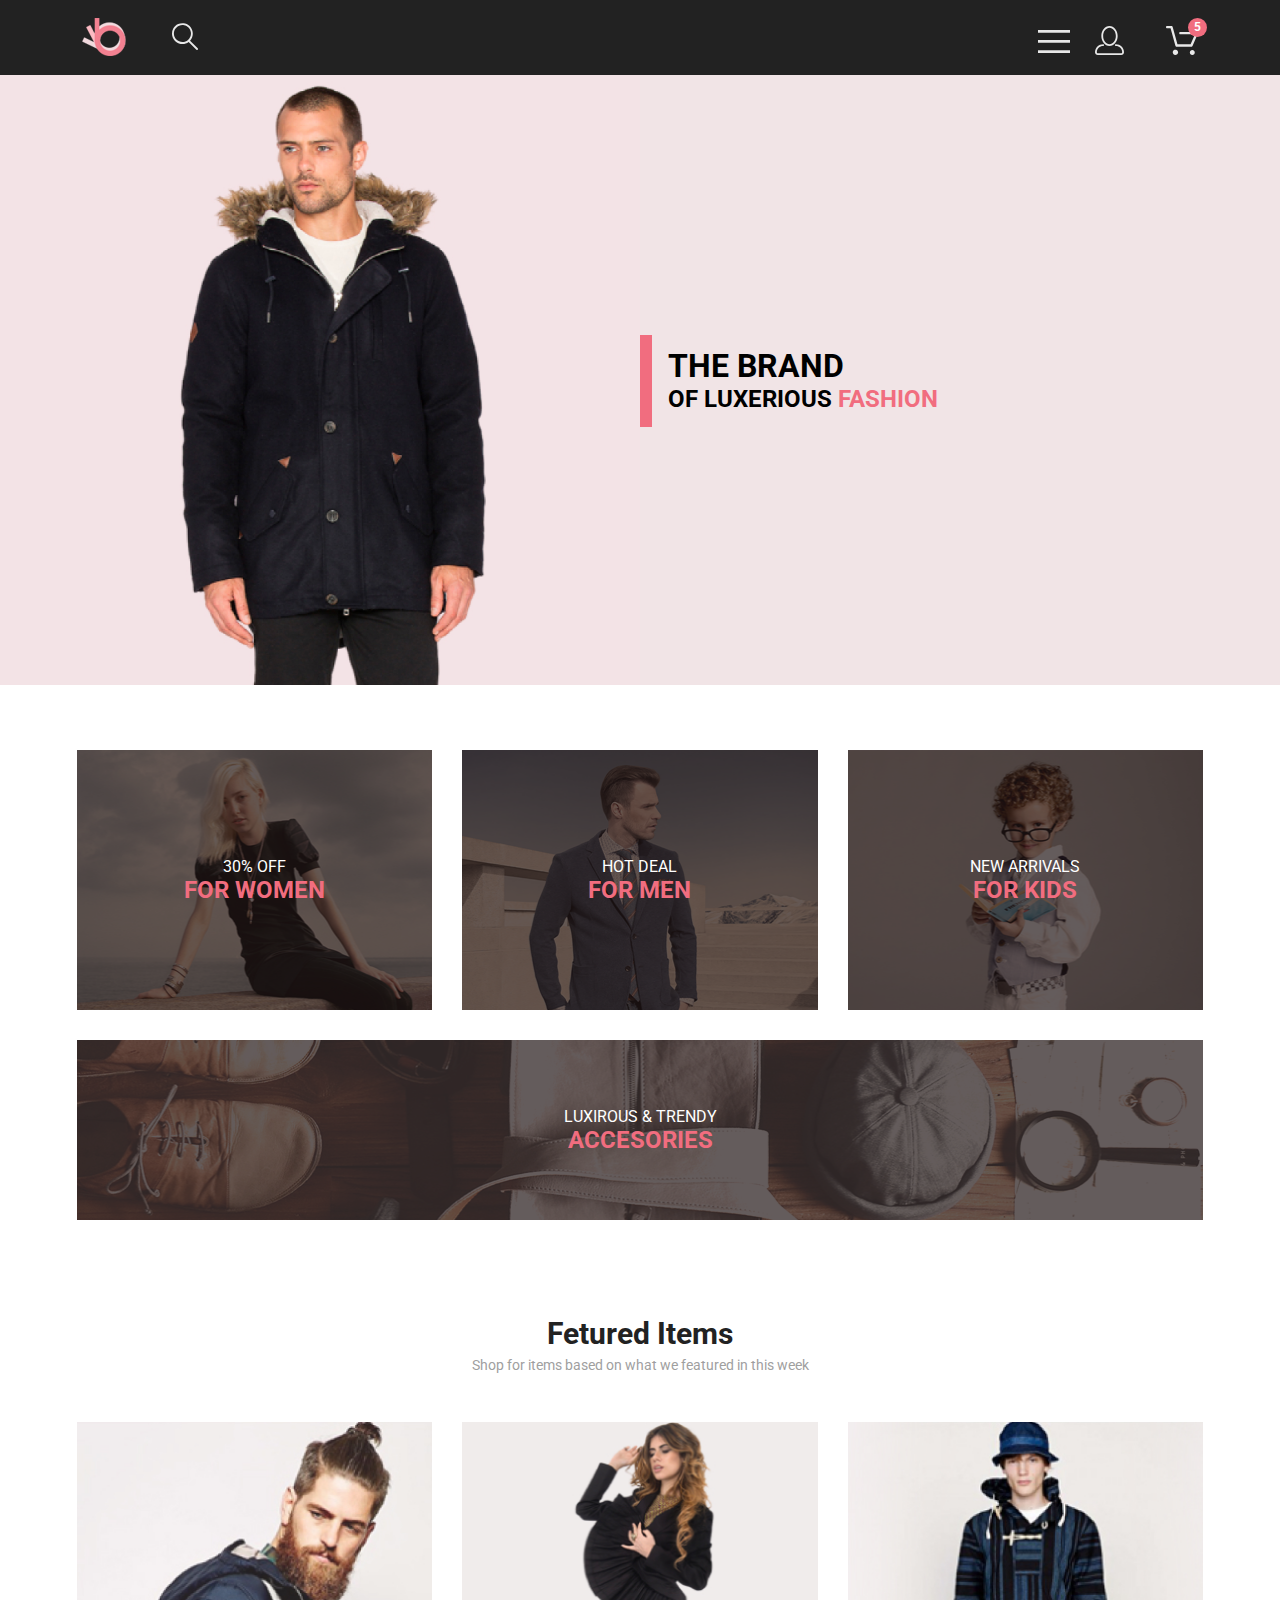
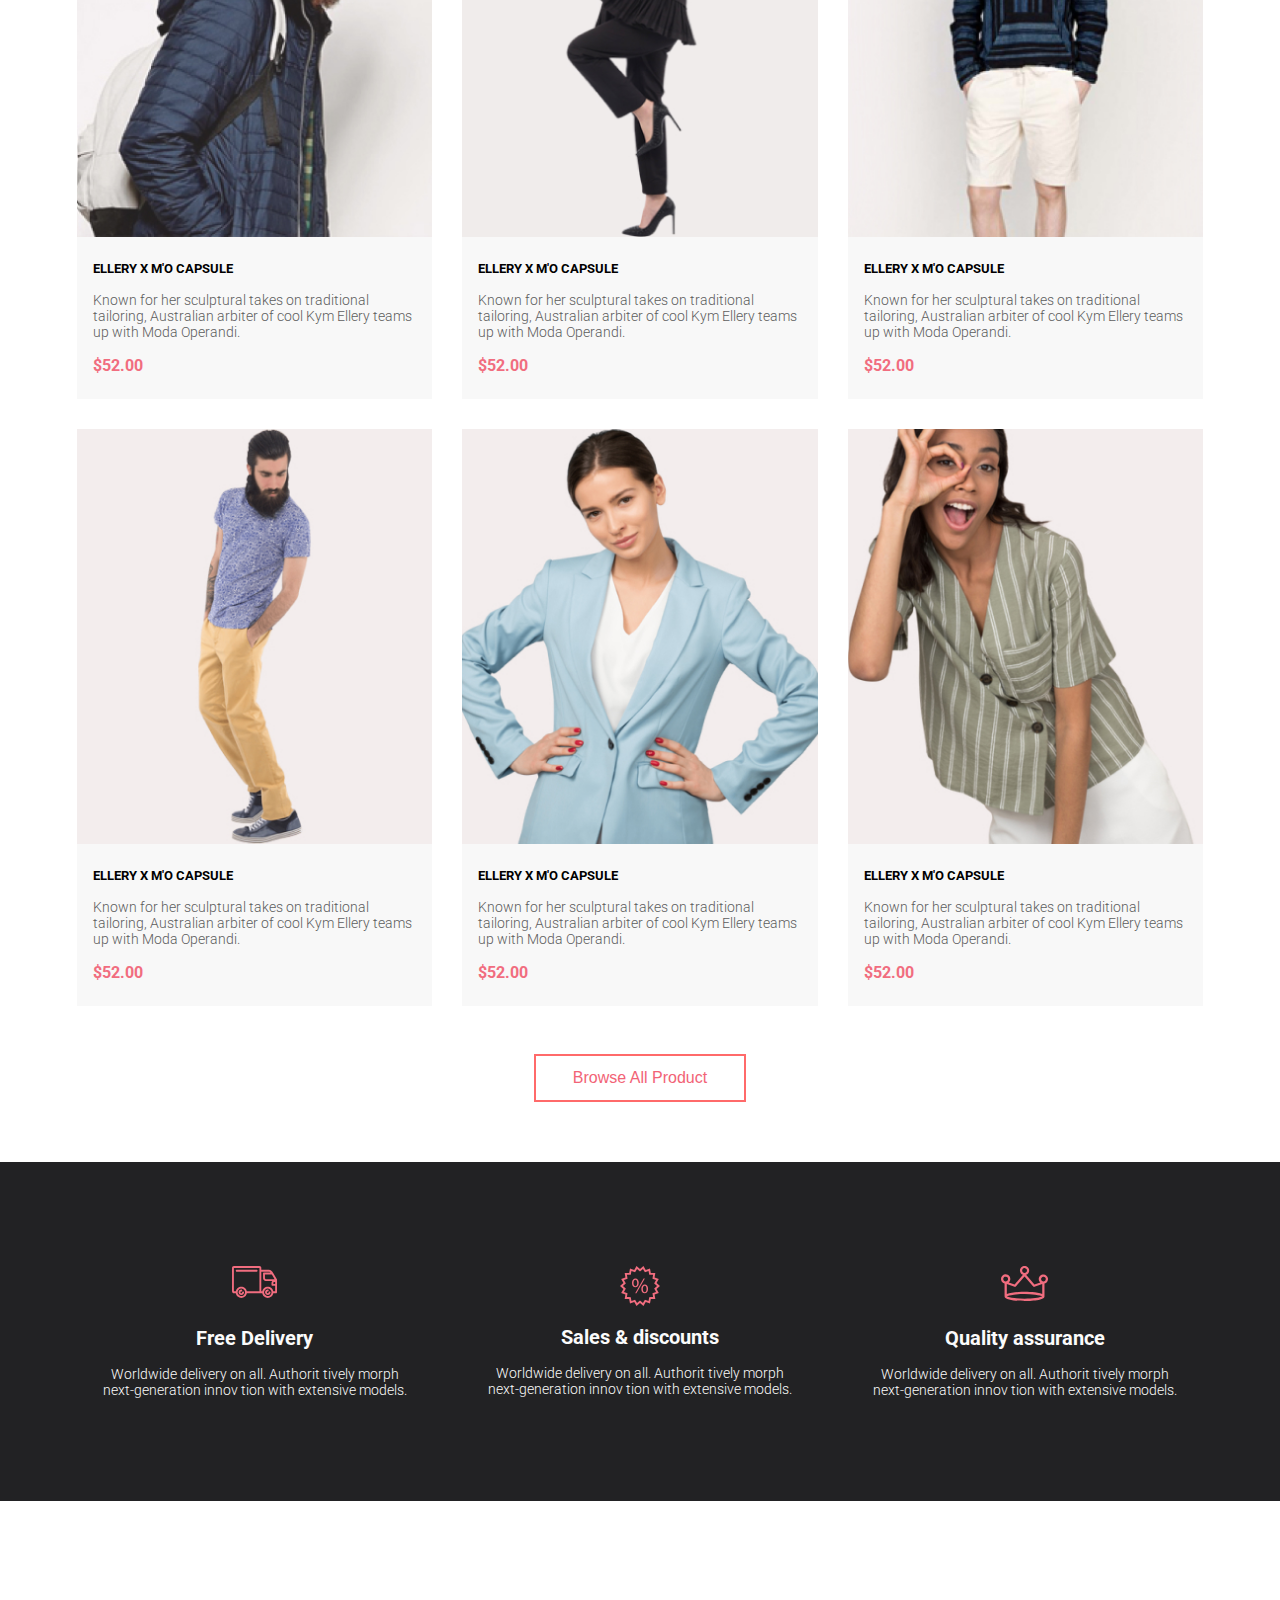
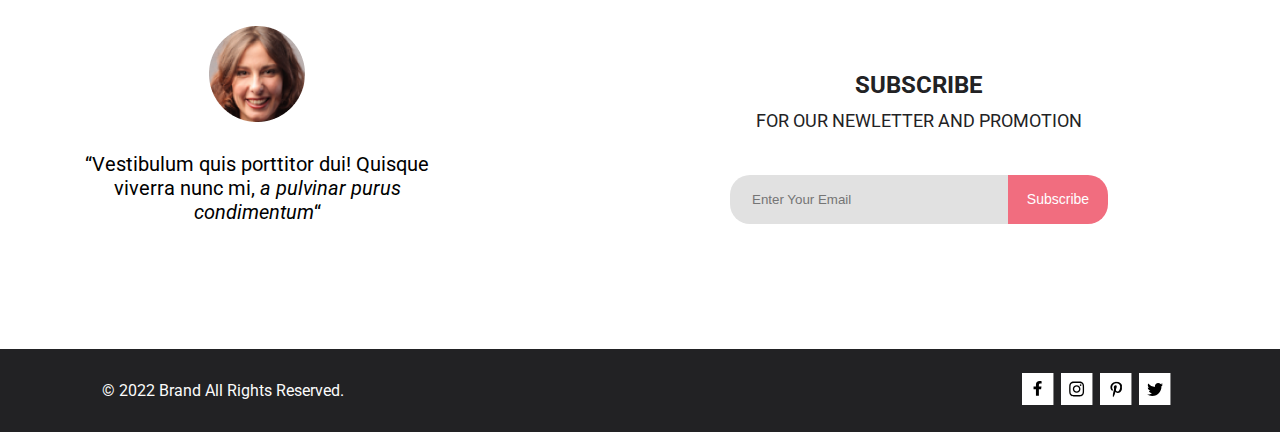
==== commit 31f3f0f1: "gg" ====
--- a/index.html
+++ b/index.html
@@ -58,7 +58,7 @@
                             >
                         </nav>
                     </div>
-                    <a href="#"><img class="header__right_nav__person_icon" src="img/person_icon.svg" alt="person_icon"></a>
+                    <a href="catalog.html"><img class="header__right_nav__person_icon" src="img/person_icon.svg" alt="person_icon"></a>
                     <div class="basket_shower">
                         <div class="basket_shower__counter">5</div>
                         <div>                    
--- a/css/index.css
+++ b/css/index.css
@@ -202,7 +202,7 @@
 }
 .content_photo__photo1 {
   height: 260px;
-  background-image: url(img/bgi1.png);
+  background-image: url(../img/bgi1.png);
   background-position: center center;
   background-repeat: no-repeat;
   display: flex;
@@ -212,7 +212,7 @@
 }
 .content_photo__photo2 {
   height: 260px;
-  background-image: url(img/bgi2.png);
+  background-image: url(../img/bgi2.png);
   background-position: center center;
   background-repeat: no-repeat;
   display: flex;
@@ -222,7 +222,7 @@
 }
 .content_photo__photo3 {
   height: 260px;
-  background-image: url(img/bgi3.png);
+  background-image: url(../img/bgi3.png);
   background-position: center center;
   background-repeat: no-repeat;
   display: flex;
@@ -232,7 +232,7 @@
 }
 .content_photo__photo4 {
   height: 180px;
-  background-image: url(img/bgi4.png);
+  background-image: url(../img/bgi4.png);
   background-position: center center;
   background-repeat: no-repeat;
   display: flex;
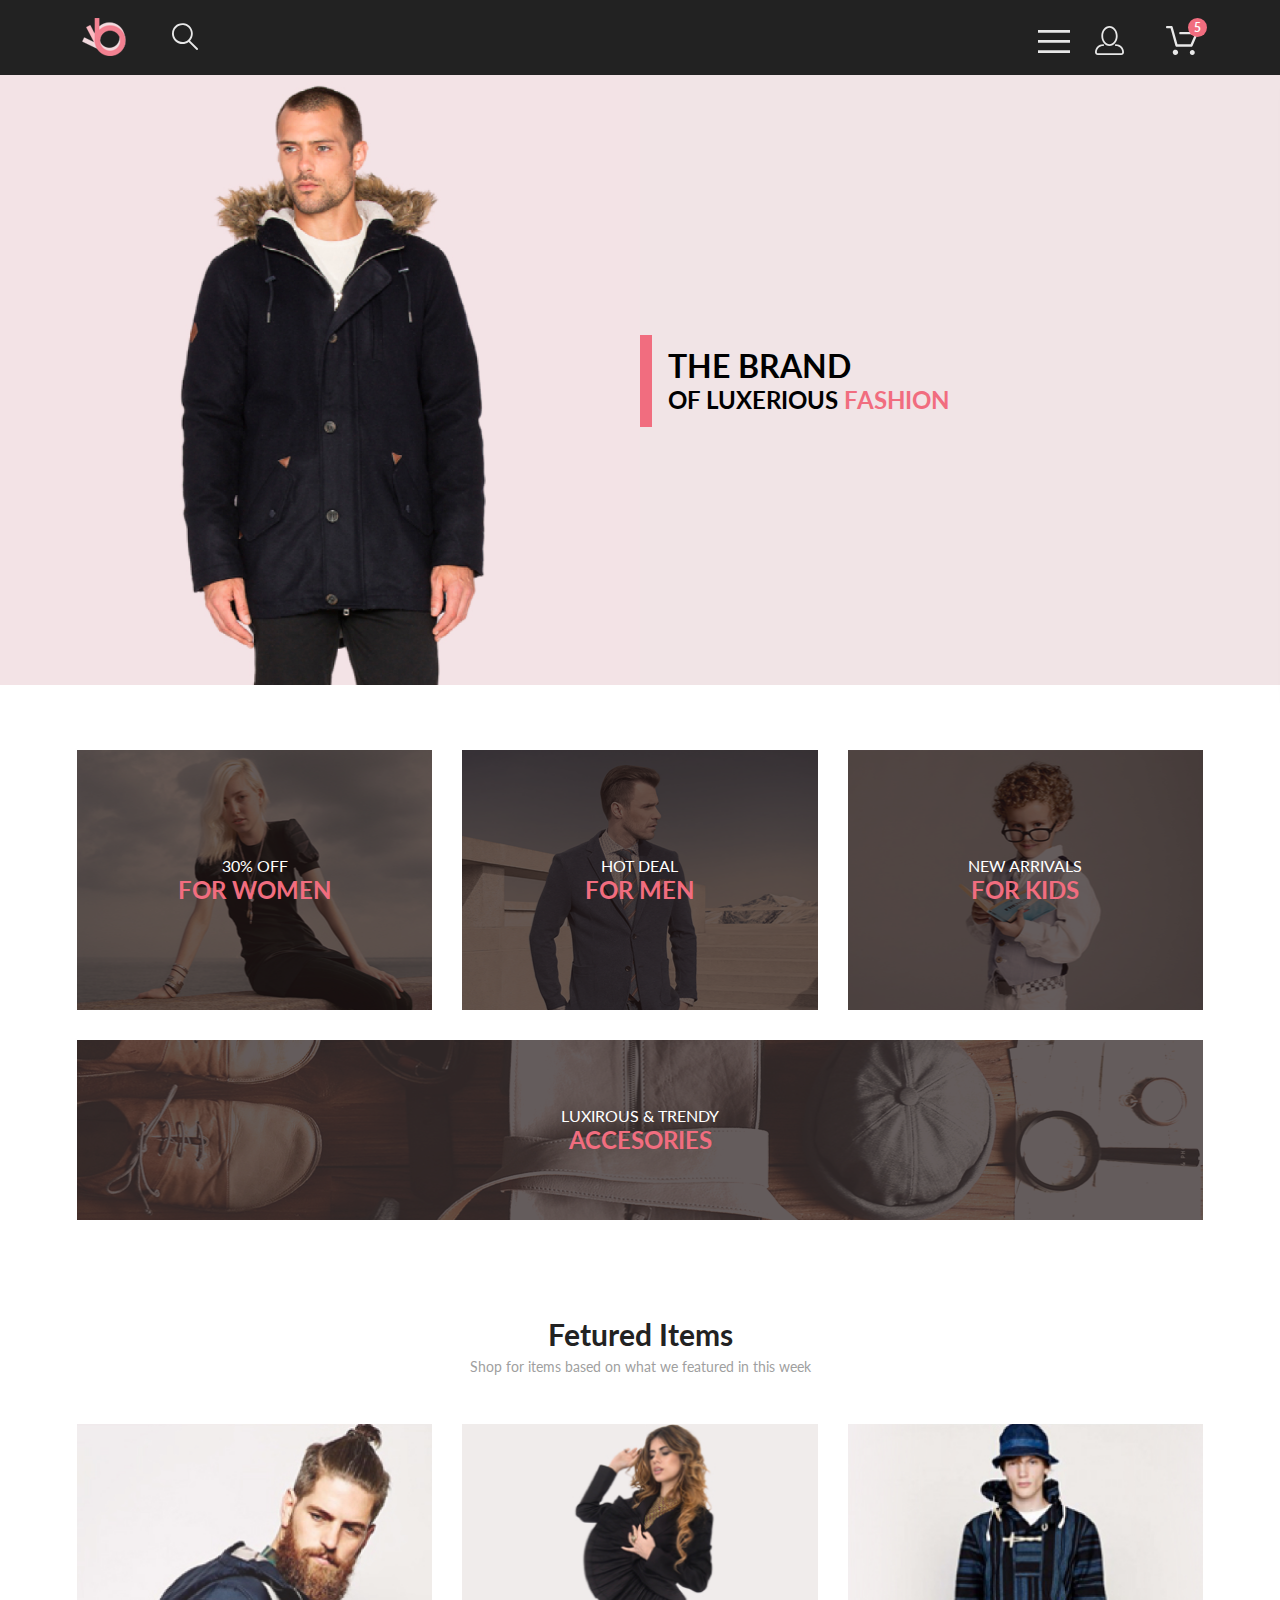
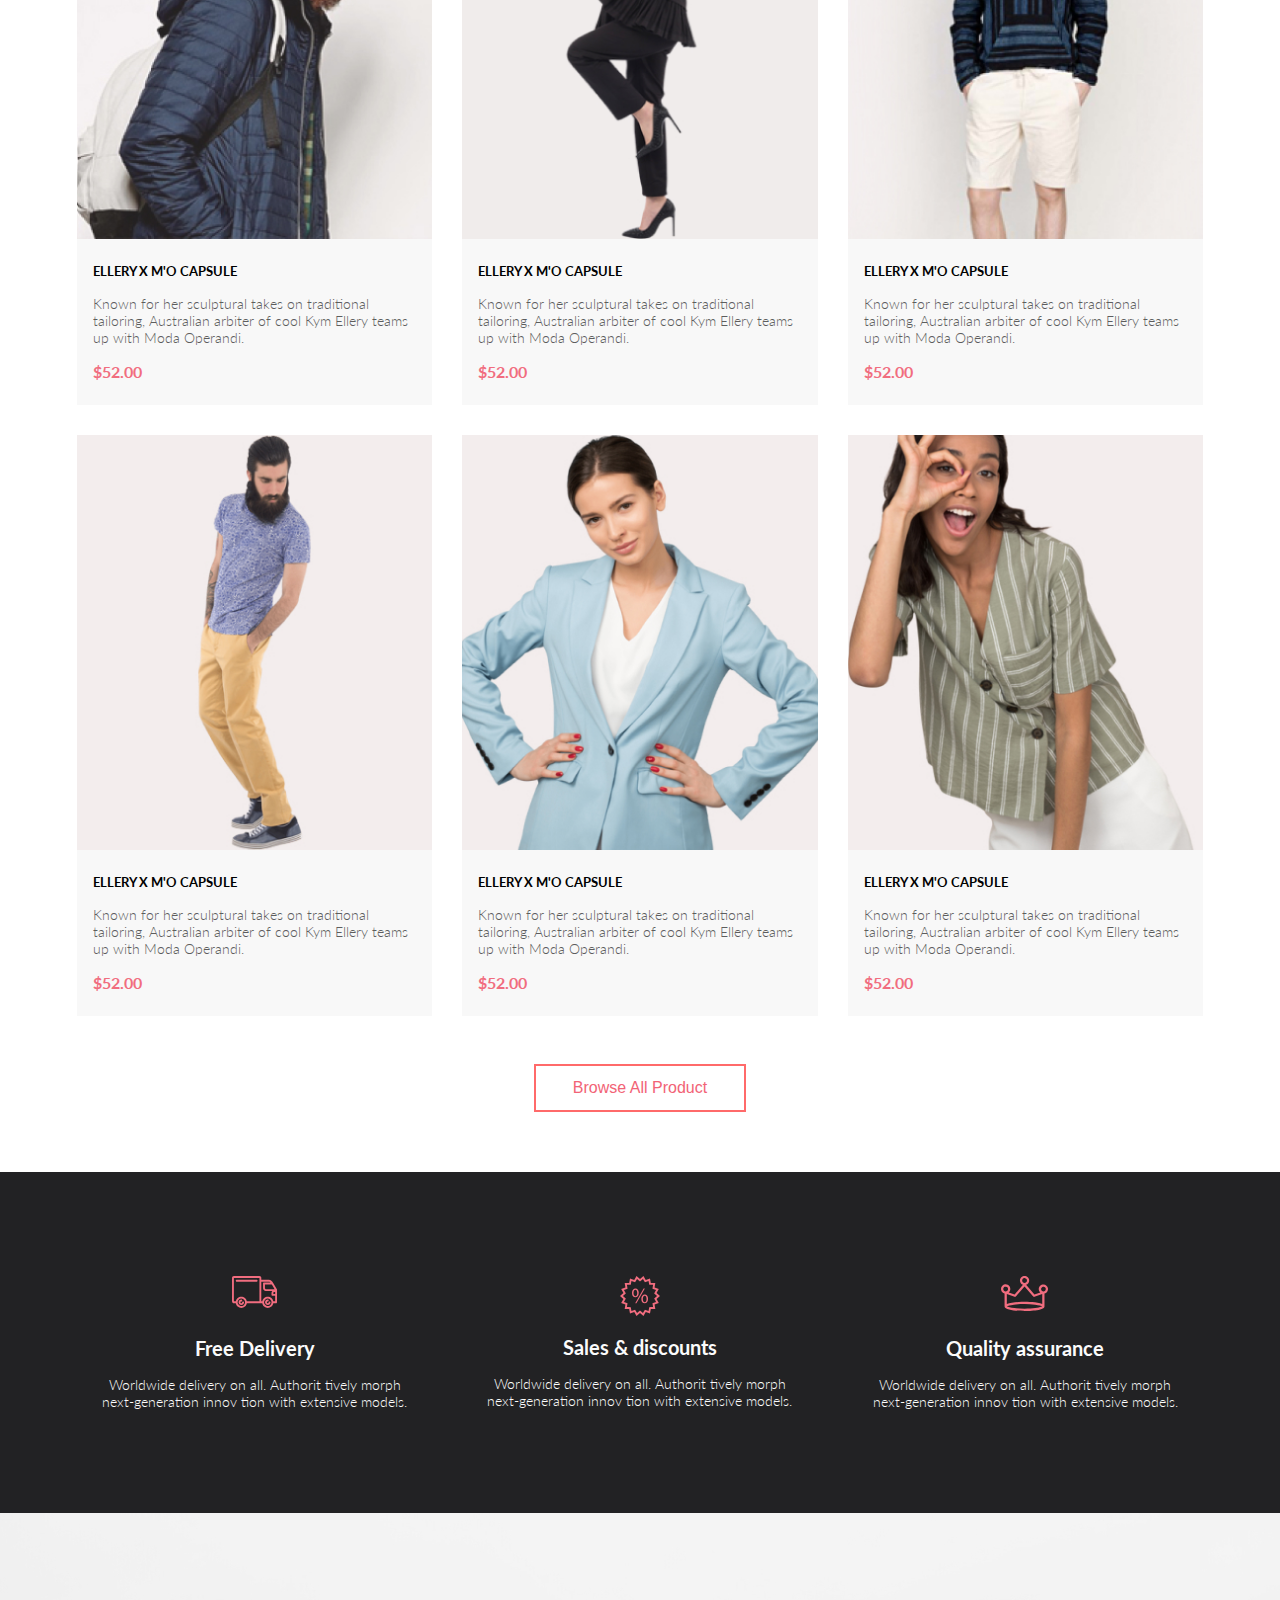
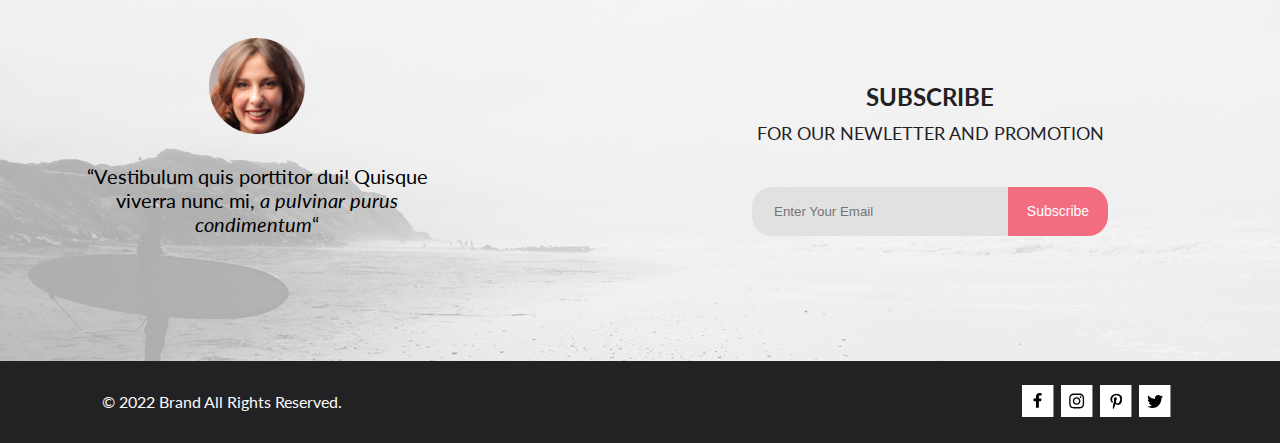
==== commit c1dad92c: "finish" ====
--- a/index.html
+++ b/index.html
@@ -3,319 +3,335 @@
 <head>
     <meta charset="UTF-8">
     <meta name="viewport" content="width=device-width, initial-scale=1.0">
-    <title>Homework 6</title>
+    <title>Index</title>
     <link rel="preconnect" href="https://fonts.googleapis.com">
     <link rel="preconnect" href="https://fonts.gstatic.com" crossorigin>
     <link rel="preconnect" href="https://fonts.googleapis.com">
     <link rel="preconnect" href="https://fonts.gstatic.com" crossorigin>
     <link href="https://fonts.googleapis.com/css2?family=Lato:wght@300;700;900&family=Open+Sans:wght@600;700&family=Roboto:wght@300&display=swap" rel="stylesheet">
-    <link rel="stylesheet" href="css/index.css">
+    <link rel="stylesheet" href="css/style.css">
 </head>
 <body>
-    <section class="top_of_page">
-        <div class="fixation">
-            <header class="header">
-                <nav class="header__left_nav">
-                    <a href="#"><img class="logo" src="img/logo.svg" alt="logo"></a></image>
-                    <img class="header__left_nav__searcher" src="img/loup.svg" alt="loup">
-                </nav>
-                <nav class="header__right_nav">
-                    <a class="special_img_link" href="#header-menu">
-                        <img class="header__right_nav__special_img" src="img/burger.svg" alt="burger">
-                    </a>
-                    <div class="for_menu">
-                        <nav class="header_menu">
-                            <h2 class="header_menu__title">menu</h2>
-                            <a class="header_menu__section" href="#">MAN</a>
-                            <a class="header_menu__section_subtitle" href="#">Accessories</a>
-                            <a class="header_menu__section_subtitle" href="#">Bags</a>
-                            <a class="header_menu__section_subtitle" href="#">Denim</a>
-                            <a
-                                    class="header_menu__section_subtitle header_menu__section_subtitle_last"
-                                    href="#"
-                            >T-Shirts</a
-                            >
-                            <a class="header_menu__section" href="#">WOMAN</a>
-                            <a class="header_menu__section_subtitle" href="#">Accessories</a>
-                            <a class="header_menu__section_subtitle" href="#">Jackets & Coats</a>
-                            <a class="header_menu__section_subtitle" href="#">Polos</a>
-                            <a class="header_menu__section_subtitle" href="#">T-Shirts</a>
-                            <a
-                                    class="header_menu__section_subtitle header_menu__section_subtitle_last"
-                                    href="#"
-                            >Shirts</a
-                            >
-                            <a class="header_menu__section" href="#">KIDS</a>
-                            <a class="header_menu__section_subtitle" href="#">Accessories</a>
-                            <a class="header_menu__section_subtitle" href="#">Jackets & Coats</a>
-                            <a class="header_menu__section_subtitle" href="#">Polos</a>
-                            <a class="header_menu__section_subtitle" href="#">T-Shirts</a>
-                            <a class="header_menu__section_subtitle" href="#">Shirts</a>
-                            <a
-                                    class="header_menu__section_subtitle header_menu__section_subtitle_last"
-                                    href="#"
-                            >Bags</a
-                            >
-                        </nav>
-                    </div>
-                    <a href="catalog.html"><img class="header__right_nav__person_icon" src="img/person_icon.svg" alt="person_icon"></a>
-                    <div class="basket_shower">
-                        <div class="basket_shower__counter">5</div>
-                        <div>                    
-                            <a class="basket_shower__icon" href="#"><img src="img/basket_nav.svg" alt="basket"></a>
-                         </div>
-                    </div>
-                                                          
-                </nav>
-                
-            </header>
-        </div>
-        <section class="top">
-            <div class="top__brand_image">
-                <img class="top_image" src="img/test_top_image.jpg" alt="top_image">
+    <div class="all_content">
+        <section class="top_of_page">
+            <div class="fixation">
+                <header class="header">
+                    <nav class="header__left_nav">
+                        <a href="#"><img class="logo" src="img/logo.svg" alt="logo"></a></image>
+                        <img class="header__left_nav__searcher" src="img/loup.svg" alt="loup">
+                    </nav>
+                    <nav class="header__right_nav">
+                        <input id="burger" type="checkbox">
+                        <label class="special_img_link" for="burger">
+                            <img class="header__right_nav__special_img" src="img/burger.svg" alt="burger">
+                        </label>
+                        <div class="for_menu">
+                            <nav class="header_menu">
+                                <h2 class="header_menu__title">menu</h2>
+                                <a class="header_menu__section" href="product_presentation.html">MAN</a>
+                                <a class="header_menu__section_subtitle" href="#">Accessories</a>
+                                <a class="header_menu__section_subtitle" href="#">Bags</a>
+                                <a class="header_menu__section_subtitle" href="#">Denim</a>
+                                <a
+                                        class="header_menu__section_subtitle header_menu__section_subtitle_last"
+                                        href="#"
+                                >T-Shirts</a
+                                >
+                                <a class="header_menu__section" href="product_presentation.html">WOMAN</a>
+                                <a class="header_menu__section_subtitle" href="#">Accessories</a>
+                                <a class="header_menu__section_subtitle" href="#">Jackets & Coats</a>
+                                <a class="header_menu__section_subtitle" href="#">Polos</a>
+                                <a class="header_menu__section_subtitle" href="#">T-Shirts</a>
+                                <a
+                                        class="header_menu__section_subtitle header_menu__section_subtitle_last"
+                                        href="#"
+                                >Shirts</a
+                                >
+                                <a class="header_menu__section" href="product_presentation.html">KIDS</a>
+                                <a class="header_menu__section_subtitle" href="#">Accessories</a>
+                                <a class="header_menu__section_subtitle" href="#">Jackets & Coats</a>
+                                <a class="header_menu__section_subtitle" href="#">Polos</a>
+                                <a class="header_menu__section_subtitle" href="#">T-Shirts</a>
+                                <a class="header_menu__section_subtitle" href="#">Shirts</a>
+                                <a
+                                        class="header_menu__section_subtitle header_menu__section_subtitle_last"
+                                        href="#"
+                                >Bags</a
+                                >
+                            </nav>
+                        </div>
+                        <a href="#"><img class="header__right_nav__person_icon" src="img/person_icon.svg" alt="person_icon"></a>
+                        <div class="basket_shower">
+                            <div class="basket_shower__counter">5</div>
+                            <div>                    
+                                <a class="basket_shower__icon" href="basket.html"><img src="img/basket_nav.svg" alt="basket"></a>
+                             </div>
+                        </div>
+                                                              
+                    </nav>
+                    
+                </header>
             </div>
-            <div class="top__brand_info">
-                <img class="brand_line_image" src="img/brand_line.svg" alt="brand_line">
-                <div class="top_text">
-                    <h1 class="top_text__title">THE BRAND</h1>
-                    <h2 class="top_text__subtitle">OF LUXERIOUS <span class="top_text__special_word">FASHION</span></h2>
+            <section class="top">
+                <div class="top__brand_image">
+                    <img class="top_image" src="img/test_top_image.jpg" alt="top_image">
                 </div>
+                <div class="top__brand_info">
+                    <img class="brand_line_image" src="img/brand_line.svg" alt="brand_line">
+                    <div class="top_text">
+                        <h1 class="top_text__title">THE BRAND</h1>
+                        <h2 class="top_text__subtitle">OF LUXERIOUS <span class="top_text__special_word">FASHION</span></h2>
+                    </div>
+                </div>
+            </section>
+        </section> 
+    
+        <section class="main_content">
+            <section class="content_photo center">
+                <a href="product_presentation.html">
+                    <article class="content_photo__photo1">
+                        <p class="content_photo__subtitle">30% OFF</p>
+                        <h2 class="content_photo__title">FOR WOMEN</h2>
+                    </article>
+                </a>
+                <a href="product_presentation.html">
+                    <article class="content_photo__photo2">
+                        <p class="content_photo__subtitle">HOT DEAL</p>
+                        <h2 class="content_photo__title">FOR MEN</h2>
+                    </article>
+                </a>
+                <a href="product_presentation.html">
+                    <article class="content_photo__photo3">
+                        <p class="content_photo__subtitle">NEW ARRIVALS</p>
+                        <h2 class="content_photo__title">FOR KIDS</h2>
+                    </article>
+                </a>
+                <div class="long_picture">
+                    <a href="product_presentation.html">
+                        <article class="content_photo__photo4">
+                            <p class="content_photo__subtitle">LUXIROUS & TRENDY</p>
+                            <h2 class="content_photo__title"> ACCESORIES</h2>
+                        </article>
+                    </a>
+                </div>
+            </section>
+    
+            <section class="titled_block center">
+                <h3 class="titled_block__title">Fetured Items</h3>
+                <p class="titled_block__subtitle">Shop for items based on what we featured in this week</p>
+            </section>
+    
+            <section class="content_items center">
+                <figure class="content_item1 content_bgc">
+                    <div class="pseudo">
+                        <div class="item_image">
+                            <img src="img/content_img1.jpg" alt="photo1">
+                        </div>
+                        <div class="button_place">
+                            <button class="button_place__basket"  type="button">
+                                <img class="basket" src="img/basket.svg" alt="basket">
+                                <h3 class="button_place__title">Add to Cart</h3>
+                            </button>
+                        </div>
+                    </div>
+                    <a href="catalog.html">
+                        <article class="item_text">
+                            <h3 class="item_text__title">ELLERY X M'O CAPSULE</h3>
+                            <p class="item_text__subtitle">Known for her sculptural takes on traditional tailoring, Australian arbiter of cool Kym Ellery teams up with Moda Operandi.</p>
+                            <h4 class="item_text__price">$52.00</h4>
+                        </article>
+                    </a>
+                </figure>
+                <figure class="content_item2 content_bgc">
+                    <div class="pseudo">
+                        <div class="item_image">
+                            <img src="img/content_img2.jpg" alt="photo2">
+                        </div>
+                        <div class="button_place">
+                            <button class="button_place__basket"  type="button">
+                                <img class="basket" src="img/basket.svg" alt="basket">
+                                <h3 class="button_place__title">Add to Cart</h3>
+                            </button>
+                        </div>
+                    </div>
+                    <a href="catalog.html">
+                        <article class="item_text">
+                            <h3 class="item_text__title">ELLERY X M'O CAPSULE</h3>
+                            <p class="item_text__subtitle">Known for her sculptural takes on traditional tailoring, Australian arbiter of cool Kym Ellery teams up with Moda Operandi.</p>
+                            <h4 class="item_text__price">$52.00</h4>
+                        </article>
+                    </a>
+                </figure>
+                <figure class="content_item3 content_bgc">
+                    <div class="pseudo">
+                        <div class="item_image">
+                            <img src="img/content_img3.jpg" alt="photo1">
+                        </div>
+                        <div class="button_place">
+                            <button class="button_place__basket"  type="button">
+                                <img class="basket" src="img/basket.svg" alt="basket">
+                                <h3 class="button_place__title">Add to Cart</h3>
+                            </button>
+                        </div>
+                    </div>
+                    <a href="catalog.html">
+                        <article class="item_text">
+                            <h3 class="item_text__title">ELLERY X M'O CAPSULE</h3>
+                            <p class="item_text__subtitle">Known for her sculptural takes on traditional tailoring, Australian arbiter of cool Kym Ellery teams up with Moda Operandi.</p>
+                            <h4 class="item_text__price">$52.00</h4>
+                        </article>
+                    </a>
+                </figure>
+                <figure class="content_item4 content_bgc">
+                    <div class="pseudo">
+                        <div class="item_image">
+                            <img src="img/content_img4.jpg" alt="photo1">
+                        </div>
+                        <div class="button_place">
+                            <button class="button_place__basket"  type="button">
+                                <img class="basket" src="img/basket.svg" alt="basket">
+                                <h3 class="button_place__title">Add to Cart</h3>
+                            </button>
+                        </div>
+                    </div>
+                    <a href="catalog.html">
+                        <article class="item_text">
+                            <h3 class="item_text__title">ELLERY X M'O CAPSULE</h3>
+                            <p class="item_text__subtitle">Known for her sculptural takes on traditional tailoring, Australian arbiter of cool Kym Ellery teams up with Moda Operandi.</p>
+                            <h4 class="item_text__price">$52.00</h4>
+                        </article>
+                    </a>
+                </figure>
+                <figure class="content_item5 content_bgc">
+                    <div class="pseudo">
+                        <div class="item_image">
+                            <img src="img/content_img5.jpg" alt="photo1">
+                        </div>
+                        <div class="button_place">
+                            <button class="button_place__basket"  type="button">
+                                <img class="basket" src="img/basket.svg" alt="basket">
+                                <h3 class="button_place__title">Add to Cart</h3>
+                            </button>
+                        </div>
+                    </div>
+                    <a href="catalog.html">
+                        <article class="item_text">
+                            <h3 class="item_text__title">ELLERY X M'O CAPSULE</h3>
+                            <p class="item_text__subtitle">Known for her sculptural takes on traditional tailoring, Australian arbiter of cool Kym Ellery teams up with Moda Operandi.</p>
+                            <h4 class="item_text__price">$52.00</h4>
+                        </article>
+                    </a>
+                </figure>
+                <figure class="content_item6 content_bgc">
+                    <div class="pseudo">
+                        <div class="item_image">
+                            <img src="img/content_img6.jpg" alt="photo1">
+                        </div>
+                        <div class="button_place">
+                            <button class="button_place__basket"  type="button">
+                                <img class="basket" src="img/basket.svg" alt="basket">
+                                <h3 class="button_place__title">Add to Cart</h3>
+                            </button>
+                        </div>
+                    </div>
+                    <a href="catalog.html">
+                        <article class="item_text">
+                            <h3 class="item_text__title">ELLERY X M'O CAPSULE</h3>
+                            <p class="item_text__subtitle">Known for her sculptural takes on traditional tailoring, Australian arbiter of cool Kym Ellery teams up with Moda Operandi.</p>
+                            <h4 class="item_text__price">$52.00</h4>
+                        </article>
+                    </a>
+                </figure>
+            </section>
+            <section class="explore">
+                <button class="explore__button" type="menu">Browse All Product</button>
+            </section>
+            <section class="advantages center">
+                <div class="middling">
+                    <article class="advantages__item">
+                        <img class="advantages__icon1" src="img/advantages_img1.svg" alt="car_icon">
+                        <h3 class="advantages__title">Free Delivery</h3>
+                        <p class="advantages__subtitle">Worldwide delivery on all. Authorit tively morph next-generation innov tion with extensive models.</p>
+                    </article>
+                    <article class="advantages__item">
+                        <img class="advantages__icon2" src="img/advantages_img2.svg" alt="car_icon">
+                        <h3 class="advantages__title">Sales & discounts</h3>
+                        <p class="advantages__subtitle">Worldwide delivery on all. Authorit tively morph next-generation innov tion with extensive models.</p>
+                    </article>
+                    <article class="advantages__item">
+                        <img class="advantages__icon3" src="img/advantages_img3.svg" alt="car_icon">
+                        <h3 class="advantages__title">Quality assurance</h3>
+                        <p class="advantages__subtitle">Worldwide delivery on all. Authorit tively morph next-generation innov tion with extensive models.</p>
+                    </article>
+                </div>
+            </section>
+            <section class="subscription center">
+                <figure class="subscription__invitation">
+                    <img src="img/subcribe_face.png" alt="subcribe_face">
+                    <figcaption class="subscription__invitation__text">“Vestibulum quis porttitor dui! Quisque viverra nunc mi, <span class="subscription__invitation__italic_text">a pulvinar purus condimentum</span>“</figcaption>
+                </figure>
+                <section class="subscription__approval">
+                    <h2 class="subscription__approval__title_subs">SUBSCRIBE</h2>
+                    <p class="subscription__approval__subtitle_subs">FOR OUR NEWLETTER AND PROMOTION</p>
+                    <form action="#">
+                        <input class="subscription__approval__email" type="email" placeholder="Enter Your Email">
+                        <button class="subscription__approval__button" type="submit">Subscribe</button>
+                    </form>
+                </section>
+            </section>
+        </section>
+        <footer class="footer">
+            <p class="footer__all_rights">© 2022  Brand  All Rights Reserved.</p>
+            <div class="footer__socials">
+                <a class="footer__socials__link" href="#">
+                    <svg class="socials__icon1" xmlns="http://www.w3.org/2000/svg" width="32" height="32" viewBox="0 0 32 32" fill="none">
+                    <path d="M31.4506 0H0V32H31.4506V0Z" fill="white"/>
+                    <g class="socials__icon2" transform="translate(10 8)" width="11" height="16" viewBox="0 0 11 16" fill="none">
+                        <path d="M9.08827 8.28L9.50677 5.61602H6.89013V3.88729C6.89013 3.15847 7.25565 2.44806 8.42756 2.44806H9.61713V0.179975C9.61713 0.179975 8.53763 0 7.50551 0C5.35064 0 3.94211 1.27593 3.94211 3.5857V5.61602H1.54678V8.28H3.94211V14.72H6.89013V8.28H9.08827Z" fill="black"/>
+                        </g>
+                    </svg>
+                </a>
+                <a class="footer__socials__link" href="#">
+                    <svg class="socials__icon1" xmlns="http://www.w3.org/2000/svg" width="32" height="32" viewBox="0 0 32 32" fill="none">
+                    <path d="M31.4506 0H0V32H31.4506V0Z" fill="white"/>
+                            <g class="socials__icon2"  width="16" height="15" viewBox="0 0 16 15" fill="none">
+                                <path transform="translate(7.5 8.5)" d="M8.13677 3.68162C6.02163 3.68162 4.31555 5.38494 4.31555 7.49666C4.31555 9.60838 6.02163 11.3117 8.13677 11.3117C10.2519 11.3117 11.958 9.60838 11.958 7.49666C11.958 5.38494 10.2519 3.68162 8.13677 3.68162ZM8.13677 9.97693C6.76991 9.97693 5.65248 8.86463 5.65248 7.49666C5.65248 6.12869 6.76658 5.01639 8.13677 5.01639C9.50695 5.01639 10.6211 6.12869 10.6211 7.49666C10.6211 8.86463 9.50363 9.97693 8.13677 9.97693ZM13.0056 3.52557C13.0056 4.02029 12.6065 4.41541 12.1143 4.41541C11.6188 4.41541 11.223 4.01697 11.223 3.52557C11.223 3.03416 11.6221 2.63572 12.1143 2.63572C12.6065 2.63572 13.0056 3.03416 13.0056 3.52557ZM15.5364 4.42869C15.4799 3.2367 15.2072 2.18084 14.3325 1.31092C13.4612 0.440997 12.4036 0.168732 11.2097 0.108966C9.9792 0.0392395 6.29101 0.0392395 5.0605 0.108966C3.8699 0.165411 2.81233 0.437677 1.93768 1.3076C1.06302 2.17752 0.793639 3.23338 0.733776 4.42537C0.663937 5.65389 0.663937 9.33611 0.733776 10.5646C0.790313 11.7566 1.06302 12.8125 1.93768 13.6824C2.81233 14.5523 3.86658 14.8246 5.0605 14.8844C6.29101 14.9541 9.9792 14.9541 11.2097 14.8844C12.4036 14.8279 13.4612 14.5556 14.3325 13.6824C15.2039 12.8125 15.4766 11.7566 15.5364 10.5646C15.6063 9.33611 15.6063 5.65721 15.5364 4.42869ZM13.9468 11.8828C13.6874 12.5336 13.1852 13.0349 12.53 13.2972C11.5489 13.6857 9.22094 13.5961 8.13677 13.5961C7.05259 13.5961 4.72128 13.6824 3.74353 13.2972C3.09169 13.0383 2.58951 12.5369 2.32678 11.8828C1.93768 10.9033 2.02747 8.57908 2.02747 7.49666C2.02747 6.41424 1.941 4.0867 2.32678 3.11053C2.58619 2.45975 3.08837 1.95838 3.74353 1.69608C4.72461 1.3076 7.05259 1.39725 8.13677 1.39725C9.22094 1.39725 11.5523 1.31092 12.53 1.69608C13.1818 1.95506 13.684 2.45643 13.9468 3.11053C14.3359 4.09002 14.2461 6.41424 14.2461 7.49666C14.2461 8.57908 14.3359 10.9066 13.9468 11.8828Z" fill="black"/>
+                            </g>               
+                      </svg>
+                </a>
+                <a class="footer__socials__link" href="#">
+                    <svg class="socials__icon1" xmlns="http://www.w3.org/2000/svg" width="32" height="32" viewBox="0 0 32 32" fill="none">
+                    <path d="M31.4506 0H0V32H31.4506V0Z" fill="white"/>
+                    <g class="socials__icon2"  width="13" height="16" viewBox="0 0 13 16" fill="none">
+                        <g clip-path="url(#clip0_190_1618)">
+                          <path transform="translate(10 8.5)" d="M6.7402 0.203125C3.55552 0.203125 0.408081 2.34063 0.408081 5.8C0.408081 8 1.63726 9.25 2.38221 9.25C2.68951 9.25 2.86643 8.3875 2.86643 8.14375C2.86643 7.85313 2.13079 7.23438 2.13079 6.025C2.13079 3.5125 4.03043 1.73125 6.48878 1.73125C8.60259 1.73125 10.167 2.94062 10.167 5.1625C10.167 6.82187 9.50585 9.93437 7.3641 9.93437C6.59121 9.93437 5.93006 9.37187 5.93006 8.56563C5.93006 7.38438 6.74951 6.24062 6.74951 5.02187C6.74951 2.95312 3.83487 3.32812 3.83487 5.82812C3.83487 6.35313 3.90006 6.93437 4.13286 7.4125C3.70451 9.26875 2.82919 12.0344 2.82919 13.9469C2.82919 14.5375 2.91299 15.1188 2.96886 15.7094C3.0744 15.8281 3.02163 15.8156 3.18304 15.7563C4.74744 13.6 4.69157 13.1781 5.39928 10.3562C5.78107 11.0875 6.76814 11.4812 7.55034 11.4812C10.8468 11.4812 12.3274 8.24688 12.3274 5.33125C12.3274 2.22813 9.66415 0.203125 6.7402 0.203125Z" fill="black"/>
+                        </g>
+                        <defs>
+                          <clipPath id="clip0_190_1618">
+                            <rect transform="translate(10 8.5)" width="11.9193" height="16" fill="white" transform="translate(0.408081)"/>
+                          </clipPath>
+                        </defs>
+                      </g>
+                    </svg>               
+                </a>
+                <a class="footer__socials__link" href="#">
+                    <svg class="socials__icon1" xmlns="http://www.w3.org/2000/svg" width="32" height="32" viewBox="0 0 32 32" fill="none">
+                    <path d="M31.4506 0H0V32H31.4506V0Z" fill="white"/>
+                    <g class="socials__icon2" xmlns="http://www.w3.org/2000/svg" width="17" height="16" viewBox="0 0 17 16" fill="none">
+                        <g clip-path="url(#clip0_190_1614)">
+                          <path transform="translate(8 8.5)" d="M14.4181 4.74107C14.4281 4.88319 14.4281 5.02535 14.4281 5.16747C14.4281 9.50247 11.1509 14.4974 5.16096 14.4974C3.31558 14.4974 1.60132 13.9593 0.159302 13.0253C0.421495 13.0558 0.673569 13.0659 0.94585 13.0659C2.46851 13.0659 3.8702 12.5482 4.98953 11.6649C3.5576 11.6345 2.3576 10.6903 1.94415 9.39081C2.14585 9.42125 2.34751 9.44156 2.5593 9.44156C2.85172 9.44156 3.14418 9.40094 3.41643 9.32991C1.92401 9.02531 0.80465 7.70553 0.80465 6.11163V6.07103C1.23825 6.31469 1.74249 6.46697 2.2769 6.48725C1.39959 5.89841 0.824826 4.89335 0.824826 3.75628C0.824826 3.14716 0.98614 2.58878 1.26851 2.10147C2.87187 4.09131 5.28195 5.39078 7.98443 5.53294C7.93403 5.28928 7.90376 5.0355 7.90376 4.78169C7.90376 2.97457 9.35586 1.5025 11.1609 1.5025C12.0987 1.5025 12.9457 1.89844 13.5407 2.53803C14.2768 2.39591 14.9827 2.12178 15.6079 1.74616C15.3659 2.5076 14.8516 3.14719 14.176 3.55325C14.8315 3.48222 15.4668 3.29944 16.0516 3.04566C15.608 3.69538 15.0533 4.27403 14.4181 4.74107Z" fill="black"/>
+                        </g>
+                        <defs>
+                          <clipPath id="clip0_190_1614">
+                            <rect transform="translate(8 8.5)" width="15.8924" height="16" fill="white" transform="translate(0.159302)"/>
+                          </clipPath>
+                        </defs>
+                      </g>
+                    </svg>
+                </a>            
             </div>
-        </section>
-    </section> 
-
-    <section class="main_content">
-        <section class="content_photo center">
-            <a href="#">
-                <article class="content_photo__photo1">
-                    <p class="content_photo__subtitle">30% OFF</p>
-                    <h2 class="content_photo__title">FOR WOMEN</h2>
-                </article>
-            </a>
-            <a href="#">
-                <article class="content_photo__photo2">
-                    <p class="content_photo__subtitle">HOT DEAL</p>
-                    <h2 class="content_photo__title">FOR MEN</h2>
-                </article>
-            </a>
-            <a href="#">
-                <article class="content_photo__photo3">
-                    <p class="content_photo__subtitle">NEW ARRIVALS</p>
-                    <h2 class="content_photo__title">FOR KIDS</h2>
-                </article>
-            </a>
-            <div class="long_picture">
-                <a href="#">
-                    <article class="content_photo__photo4">
-                        <p class="content_photo__subtitle">LUXIROUS & TRENDY</p>
-                        <h2 class="content_photo__title"> ACCESORIES</h2>
-                    </article>
-                </a>
-            </div>
-        </section>
-
-        <section class="titled_block center">
-            <h3 class="titled_block__title">Fetured Items</h3>
-            <p class="titled_block__subtitle">Shop for items based on what we featured in this week</p>
-        </section>
-
-        <section class="content_items center">
-            <figure class="content_item1 content_bgc">
-                <div class="pseudo">
-                    <div class="item_image">
-                        <img src="img/content_img1.jpg" alt="photo1">
-                    </div>
-                    <div class="button_place">
-                        <button class="button_place__basket"  type="button">
-                            <img class="basket" src="img/basket.svg" alt="basket">
-                            <h3 class="button_place__title">Add to Cart</h3>
-                        </button>
-                    </div>
-                </div>
-                <article class="item_text">
-                    <h3 class="item_text__title">ELLERY X M'O CAPSULE</h3>
-                    <p class="item_text__subtitle">Known for her sculptural takes on traditional tailoring, Australian arbiter of cool Kym Ellery teams up with Moda Operandi.</p>
-                    <h4 class="item_text__price">$52.00</h4>
-                </article>
-            </figure>
-            <figure class="content_item2 content_bgc">
-                <div class="pseudo">
-                    <div class="item_image">
-                        <img src="img/content_img2.jpg" alt="photo2">
-                    </div>
-                    <div class="button_place">
-                        <button class="button_place__basket"  type="button">
-                            <img class="basket" src="img/basket.svg" alt="basket">
-                            <h3 class="button_place__title">Add to Cart</h3>
-                        </button>
-                    </div>
-                </div>
-                <article class="item_text">
-                    <h3 class="item_text__title">ELLERY X M'O CAPSULE</h3>
-                    <p class="item_text__subtitle">Known for her sculptural takes on traditional tailoring, Australian arbiter of cool Kym Ellery teams up with Moda Operandi.</p>
-                    <h4 class="item_text__price">$52.00</h4>
-                </article>
-            </figure>
-            <figure class="content_item3 content_bgc">
-                <div class="pseudo">
-                    <div class="item_image">
-                        <img src="img/content_img3.jpg" alt="photo1">
-                    </div>
-                    <div class="button_place">
-                        <button class="button_place__basket"  type="button">
-                            <img class="basket" src="img/basket.svg" alt="basket">
-                            <h3 class="button_place__title">Add to Cart</h3>
-                        </button>
-                    </div>
-                </div>
-                <article class="item_text">
-                    <h3 class="item_text__title">ELLERY X M'O CAPSULE</h3>
-                    <p class="item_text__subtitle">Known for her sculptural takes on traditional tailoring, Australian arbiter of cool Kym Ellery teams up with Moda Operandi.</p>
-                    <h4 class="item_text__price">$52.00</h4>
-                </article>
-            </figure>
-            <figure class="content_item4 content_bgc">
-                <div class="pseudo">
-                    <div class="item_image">
-                        <img src="img/content_img4.jpg" alt="photo1">
-                    </div>
-                    <div class="button_place">
-                        <button class="button_place__basket"  type="button">
-                            <img class="basket" src="img/basket.svg" alt="basket">
-                            <h3 class="button_place__title">Add to Cart</h3>
-                        </button>
-                    </div>
-                </div>
-                <article class="item_text">
-                    <h3 class="item_text__title">ELLERY X M'O CAPSULE</h3>
-                    <p class="item_text__subtitle">Known for her sculptural takes on traditional tailoring, Australian arbiter of cool Kym Ellery teams up with Moda Operandi.</p>
-                    <h4 class="item_text__price">$52.00</h4>
-                </article>
-            </figure>
-            <figure class="content_item5 content_bgc">
-                <div class="pseudo">
-                    <div class="item_image">
-                        <img src="img/content_img5.jpg" alt="photo1">
-                    </div>
-                    <div class="button_place">
-                        <button class="button_place__basket"  type="button">
-                            <img class="basket" src="img/basket.svg" alt="basket">
-                            <h3 class="button_place__title">Add to Cart</h3>
-                        </button>
-                    </div>
-                </div>
-                <article class="item_text">
-                    <h3 class="item_text__title">ELLERY X M'O CAPSULE</h3>
-                    <p class="item_text__subtitle">Known for her sculptural takes on traditional tailoring, Australian arbiter of cool Kym Ellery teams up with Moda Operandi.</p>
-                    <h4 class="item_text__price">$52.00</h4>
-                </article>
-            </figure>
-            <figure class="content_item6 content_bgc">
-                <div class="pseudo">
-                    <div class="item_image">
-                        <img src="img/content_img6.jpg" alt="photo1">
-                    </div>
-                    <div class="button_place">
-                        <button class="button_place__basket"  type="button">
-                            <img class="basket" src="img/basket.svg" alt="basket">
-                            <h3 class="button_place__title">Add to Cart</h3>
-                        </button>
-                    </div>
-                </div>
-                <article class="item_text">
-                    <h3 class="item_text__title">ELLERY X M'O CAPSULE</h3>
-                    <p class="item_text__subtitle">Known for her sculptural takes on traditional tailoring, Australian arbiter of cool Kym Ellery teams up with Moda Operandi.</p>
-                    <h4 class="item_text__price">$52.00</h4>
-                </article>
-            </figure>
-        </section>
-        <section class="explore">
-            <button class="explore__button" type="menu">Browse All Product</button>
-        </section>
-        <section class="advantages center">
-            <div class="middling">
-                <article class="advantages__item">
-                    <img class="advantages__icon1" src="img/advantages_img1.svg" alt="car_icon">
-                    <h3 class="advantages__title">Free Delivery</h3>
-                    <p class="advantages__subtitle">Worldwide delivery on all. Authorit tively morph next-generation innov tion with extensive models.</p>
-                </article>
-                <article class="advantages__item">
-                    <img class="advantages__icon2" src="img/advantages_img2.svg" alt="car_icon">
-                    <h3 class="advantages__title">Sales & discounts</h3>
-                    <p class="advantages__subtitle">Worldwide delivery on all. Authorit tively morph next-generation innov tion with extensive models.</p>
-                </article>
-                <article class="advantages__item">
-                    <img class="advantages__icon3" src="img/advantages_img3.svg" alt="car_icon">
-                    <h3 class="advantages__title">Quality assurance</h3>
-                    <p class="advantages__subtitle">Worldwide delivery on all. Authorit tively morph next-generation innov tion with extensive models.</p>
-                </article>
-            </div>
-        </section>
-        <section class="subscription center">
-            <figure class="subscription__invitation">
-                <img src="img/subcribe_face.png" alt="subcribe_face">
-                <figcaption class="subscription__invitation__text">“Vestibulum quis porttitor dui! Quisque viverra nunc mi, <span class="subscription__invitation__italic_text">a pulvinar purus condimentum</span>“</figcaption>
-            </figure>
-            <section class="subscription__approval">
-                <h2 class="subscription__approval__title_subs">SUBSCRIBE</h2>
-                <p class="subscription__approval__subtitle_subs">FOR OUR NEWLETTER AND PROMOTION</p>
-                <form action="#">
-                    <input class="subscription__approval__email" type="email" placeholder="Enter Your Email">
-                    <button class="subscription__approval__button" type="submit">Subscribe</button>
-                </form>
-            </section>
-        </section>
-    </section>
-    <footer class="footer">
-        <p class="footer__all_rights">© 2022  Brand  All Rights Reserved.</p>
-        <div class="footer__socials">
-            <a class="footer__socials__link" href="#">
-                <svg class="socials__icon1" xmlns="http://www.w3.org/2000/svg" width="32" height="32" viewBox="0 0 32 32" fill="none">
-                <path d="M31.4506 0H0V32H31.4506V0Z" fill="white"/>
-                <g class="socials__icon2" transform="translate(10 8)" width="11" height="16" viewBox="0 0 11 16" fill="none">
-                    <path d="M9.08827 8.28L9.50677 5.61602H6.89013V3.88729C6.89013 3.15847 7.25565 2.44806 8.42756 2.44806H9.61713V0.179975C9.61713 0.179975 8.53763 0 7.50551 0C5.35064 0 3.94211 1.27593 3.94211 3.5857V5.61602H1.54678V8.28H3.94211V14.72H6.89013V8.28H9.08827Z" fill="black"/>
-                    </g>
-                </svg>
-            </a>
-            <a class="footer__socials__link" href="#">
-                <svg class="socials__icon1" xmlns="http://www.w3.org/2000/svg" width="32" height="32" viewBox="0 0 32 32" fill="none">
-                <path d="M31.4506 0H0V32H31.4506V0Z" fill="white"/>
-                        <g class="socials__icon2"  width="16" height="15" viewBox="0 0 16 15" fill="none">
-                            <path transform="translate(7.5 8.5)" d="M8.13677 3.68162C6.02163 3.68162 4.31555 5.38494 4.31555 7.49666C4.31555 9.60838 6.02163 11.3117 8.13677 11.3117C10.2519 11.3117 11.958 9.60838 11.958 7.49666C11.958 5.38494 10.2519 3.68162 8.13677 3.68162ZM8.13677 9.97693C6.76991 9.97693 5.65248 8.86463 5.65248 7.49666C5.65248 6.12869 6.76658 5.01639 8.13677 5.01639C9.50695 5.01639 10.6211 6.12869 10.6211 7.49666C10.6211 8.86463 9.50363 9.97693 8.13677 9.97693ZM13.0056 3.52557C13.0056 4.02029 12.6065 4.41541 12.1143 4.41541C11.6188 4.41541 11.223 4.01697 11.223 3.52557C11.223 3.03416 11.6221 2.63572 12.1143 2.63572C12.6065 2.63572 13.0056 3.03416 13.0056 3.52557ZM15.5364 4.42869C15.4799 3.2367 15.2072 2.18084 14.3325 1.31092C13.4612 0.440997 12.4036 0.168732 11.2097 0.108966C9.9792 0.0392395 6.29101 0.0392395 5.0605 0.108966C3.8699 0.165411 2.81233 0.437677 1.93768 1.3076C1.06302 2.17752 0.793639 3.23338 0.733776 4.42537C0.663937 5.65389 0.663937 9.33611 0.733776 10.5646C0.790313 11.7566 1.06302 12.8125 1.93768 13.6824C2.81233 14.5523 3.86658 14.8246 5.0605 14.8844C6.29101 14.9541 9.9792 14.9541 11.2097 14.8844C12.4036 14.8279 13.4612 14.5556 14.3325 13.6824C15.2039 12.8125 15.4766 11.7566 15.5364 10.5646C15.6063 9.33611 15.6063 5.65721 15.5364 4.42869ZM13.9468 11.8828C13.6874 12.5336 13.1852 13.0349 12.53 13.2972C11.5489 13.6857 9.22094 13.5961 8.13677 13.5961C7.05259 13.5961 4.72128 13.6824 3.74353 13.2972C3.09169 13.0383 2.58951 12.5369 2.32678 11.8828C1.93768 10.9033 2.02747 8.57908 2.02747 7.49666C2.02747 6.41424 1.941 4.0867 2.32678 3.11053C2.58619 2.45975 3.08837 1.95838 3.74353 1.69608C4.72461 1.3076 7.05259 1.39725 8.13677 1.39725C9.22094 1.39725 11.5523 1.31092 12.53 1.69608C13.1818 1.95506 13.684 2.45643 13.9468 3.11053C14.3359 4.09002 14.2461 6.41424 14.2461 7.49666C14.2461 8.57908 14.3359 10.9066 13.9468 11.8828Z" fill="black"/>
-                        </g>               
-                  </svg>
-            </a>
-            <a class="footer__socials__link" href="#">
-                <svg class="socials__icon1" xmlns="http://www.w3.org/2000/svg" width="32" height="32" viewBox="0 0 32 32" fill="none">
-                <path d="M31.4506 0H0V32H31.4506V0Z" fill="white"/>
-                <g class="socials__icon2"  width="13" height="16" viewBox="0 0 13 16" fill="none">
-                    <g clip-path="url(#clip0_190_1618)">
-                      <path transform="translate(10 8.5)" d="M6.7402 0.203125C3.55552 0.203125 0.408081 2.34063 0.408081 5.8C0.408081 8 1.63726 9.25 2.38221 9.25C2.68951 9.25 2.86643 8.3875 2.86643 8.14375C2.86643 7.85313 2.13079 7.23438 2.13079 6.025C2.13079 3.5125 4.03043 1.73125 6.48878 1.73125C8.60259 1.73125 10.167 2.94062 10.167 5.1625C10.167 6.82187 9.50585 9.93437 7.3641 9.93437C6.59121 9.93437 5.93006 9.37187 5.93006 8.56563C5.93006 7.38438 6.74951 6.24062 6.74951 5.02187C6.74951 2.95312 3.83487 3.32812 3.83487 5.82812C3.83487 6.35313 3.90006 6.93437 4.13286 7.4125C3.70451 9.26875 2.82919 12.0344 2.82919 13.9469C2.82919 14.5375 2.91299 15.1188 2.96886 15.7094C3.0744 15.8281 3.02163 15.8156 3.18304 15.7563C4.74744 13.6 4.69157 13.1781 5.39928 10.3562C5.78107 11.0875 6.76814 11.4812 7.55034 11.4812C10.8468 11.4812 12.3274 8.24688 12.3274 5.33125C12.3274 2.22813 9.66415 0.203125 6.7402 0.203125Z" fill="black"/>
-                    </g>
-                    <defs>
-                      <clipPath id="clip0_190_1618">
-                        <rect transform="translate(10 8.5)" width="11.9193" height="16" fill="white" transform="translate(0.408081)"/>
-                      </clipPath>
-                    </defs>
-                  </g>
-                </svg>               
-            </a>
-            <a class="footer__socials__link" href="#">
-                <svg class="socials__icon1" xmlns="http://www.w3.org/2000/svg" width="32" height="32" viewBox="0 0 32 32" fill="none">
-                <path d="M31.4506 0H0V32H31.4506V0Z" fill="white"/>
-                <g class="socials__icon2" xmlns="http://www.w3.org/2000/svg" width="17" height="16" viewBox="0 0 17 16" fill="none">
-                    <g clip-path="url(#clip0_190_1614)">
-                      <path transform="translate(8 8.5)" d="M14.4181 4.74107C14.4281 4.88319 14.4281 5.02535 14.4281 5.16747C14.4281 9.50247 11.1509 14.4974 5.16096 14.4974C3.31558 14.4974 1.60132 13.9593 0.159302 13.0253C0.421495 13.0558 0.673569 13.0659 0.94585 13.0659C2.46851 13.0659 3.8702 12.5482 4.98953 11.6649C3.5576 11.6345 2.3576 10.6903 1.94415 9.39081C2.14585 9.42125 2.34751 9.44156 2.5593 9.44156C2.85172 9.44156 3.14418 9.40094 3.41643 9.32991C1.92401 9.02531 0.80465 7.70553 0.80465 6.11163V6.07103C1.23825 6.31469 1.74249 6.46697 2.2769 6.48725C1.39959 5.89841 0.824826 4.89335 0.824826 3.75628C0.824826 3.14716 0.98614 2.58878 1.26851 2.10147C2.87187 4.09131 5.28195 5.39078 7.98443 5.53294C7.93403 5.28928 7.90376 5.0355 7.90376 4.78169C7.90376 2.97457 9.35586 1.5025 11.1609 1.5025C12.0987 1.5025 12.9457 1.89844 13.5407 2.53803C14.2768 2.39591 14.9827 2.12178 15.6079 1.74616C15.3659 2.5076 14.8516 3.14719 14.176 3.55325C14.8315 3.48222 15.4668 3.29944 16.0516 3.04566C15.608 3.69538 15.0533 4.27403 14.4181 4.74107Z" fill="black"/>
-                    </g>
-                    <defs>
-                      <clipPath id="clip0_190_1614">
-                        <rect transform="translate(8 8.5)" width="15.8924" height="16" fill="white" transform="translate(0.159302)"/>
-                      </clipPath>
-                    </defs>
-                  </g>
-                </svg>
-            </a>            
-        </div>
-    </footer>   
+        </footer> 
+    </div>
+  
 </body>
 </html>--- a/css/style.css
+++ b/css/style.css
@@ -0,0 +1,1723 @@
+.new_arrivals {
+  display: flex;
+  justify-content: space-between;
+  background-color: #F8F3F4;
+}
+.new_arrivals.center {
+  padding-left: calc(50% - 558px);
+  padding-right: calc(50% - 558px);
+}
+.new_arrivals__title {
+  color: #F16D7F;
+  padding-top: 60px;
+  padding-bottom: 60px;
+}
+.new_arrivals__bread_crumbs {
+  display: flex;
+  gap: 5px;
+  font-size: 14px;
+  font-weight: 300;
+  line-height: 17px;
+  letter-spacing: 0em;
+  text-align: left;
+  padding-top: 65px;
+  padding-bottom: 65px;
+}
+.new_arrivals__link {
+  color: #636363;
+  font-size: 14px;
+  font-weight: 300;
+  line-height: 17px;
+  letter-spacing: 0em;
+  text-align: left;
+}
+.new_arrivals__link::after {
+  content: "/";
+  padding-left: 6px;
+}
+.new_arrivals__link:last-child {
+  color: #F16D7F;
+  font-size: 14px;
+  font-weight: 700;
+  line-height: 17px;
+  letter-spacing: 0em;
+  text-align: left;
+}
+.new_arrivals__link:last-child::after {
+  content: none;
+}
+
+.catalog_main_content {
+  position: relative;
+}
+.catalog_main_content__description_part {
+  position: absolute;
+  opacity: 1;
+  top: 690px;
+  margin-left: auto;
+  margin-right: auto;
+  left: 0;
+  right: 0;
+  max-width: 1126px;
+  padding-top: 64.5px;
+  padding-bottom: 64.5px;
+  display: flex;
+  flex-direction: column;
+  justify-content: center;
+  align-items: center;
+  text-align: center;
+  background-color: white;
+  border: 1px solid #EAEAEA;
+}
+.catalog_main_content__description_part a {
+  color: #F16D7F;
+  font-size: 14px;
+  font-style: normal;
+  font-weight: 300;
+  line-height: normal;
+}
+.catalog_main_content__description_part h3 {
+  color: #4D4D4D;
+  font-size: 18px;
+  font-style: normal;
+  font-weight: 300;
+  line-height: normal;
+}
+.catalog_main_content__description_part__shortline {
+  margin-top: 12px;
+  margin-bottom: 12px;
+}
+.catalog_main_content__description_part__subtitle {
+  margin-top: 28.5px;
+  margin-bottom: 32px;
+  color: #5E5E5E;
+  font-size: 14px;
+  font-style: normal;
+  font-weight: 300;
+  line-height: normal;
+  max-width: 566px;
+}
+.catalog_main_content__description_part h1 {
+  color: #F16D7F;
+  font-size: 24px;
+  font-style: normal;
+  font-weight: 300;
+  line-height: normal;
+}
+.catalog_main_content__description_part hr {
+  margin-top: 65px;
+  width: 641px;
+  border: 0;
+  height: 1px;
+  background-color: #EAEAEA;
+}
+
+.catalog_offer {
+  background-color: #F7F7F7;
+  display: flex;
+  justify-content: center;
+  border: 1px solid #EAEAEA;
+}
+.catalog_offer.center {
+  padding-left: calc(50% - 558px);
+  padding-right: calc(50% - 558px);
+}
+
+.for_absoluting {
+  position: relative;
+}
+
+.offer_details {
+  display: flex;
+  gap: 16px;
+}
+.offer_details__choose {
+  text-align: left;
+  padding-top: 13px;
+  padding-bottom: 64px;
+  position: relative;
+  z-index: 7;
+  cursor: pointer;
+}
+.offer_details__choose_box {
+  position: absolute;
+  top: 35px;
+  left: -9px;
+  background: #FFF;
+  box-shadow: 6px 4px 35px 0px rgba(0, 0, 0, 0.21);
+  padding-left: 9px;
+  padding-bottom: 2px;
+  padding-top: 9px;
+  padding-right: 14px;
+}
+.offer_details__lists {
+  position: absolute;
+  z-index: -1;
+  opacity: 0;
+}
+.offer_details__head {
+  display: flex;
+  align-items: center;
+  gap: 10px;
+  color: #6F6E6E;
+  font-size: 14px;
+  font-style: normal;
+  font-weight: 400;
+  line-height: normal;
+}
+.offer_details__choose > summary {
+  list-style: none;
+}
+.offer_details__lists + label {
+  display: inline-flex;
+  align-items: center;
+  -webkit-user-select: none;
+     -moz-user-select: none;
+          user-select: none;
+  margin-bottom: 9px;
+}
+.offer_details__lists + label::before {
+  content: "";
+  display: inline-block;
+  width: 1em;
+  height: 1em;
+  flex-shrink: 0;
+  flex-grow: 0;
+  border: 1px solid #adb5bd;
+  border-radius: 0.25em;
+  margin-right: 0.5em;
+  background-repeat: no-repeat;
+  background-position: center center;
+  background-size: 50% 50%;
+}
+.offer_details__lists:checked + label::before {
+  border-color: #F16D7F;
+  background-color: #F16D7F;
+  background-image: url("data:image/svg+xml,%3csvg xmlns='http://www.w3.org/2000/svg' viewBox='0 0 8 8'%3e%3cpath fill='%23fff' d='M6.564.75l-3.59 3.612-1.538-1.55L0 4.26 2.974 7.25 8 2.193z'/%3e%3c/svg%3e");
+}
+.offer_details__lists:checked + label {
+  color: #F16D7F;
+}
+
+.button__bask {
+  display: flex;
+  align-items: center;
+  justify-content: space-between;
+  background: none;
+  border: 1px solid #F16D7F;
+  width: 212px;
+  height: 49px;
+}
+.button__bask:hover {
+  background-color: #F16D7F;
+}
+.button__bask:hover .button__bask__title {
+  color: #FFF;
+}
+.button__bask:hover .button__bask__basket path {
+  fill: #FFF;
+}
+.button__bask:active {
+  background-color: #fff;
+  border: 1px solid #F16D7F;
+}
+.button__bask:active .button__bask__title {
+  color: #F16D7F;
+}
+.button__bask:active .button__bask__basket path {
+  fill: #F16D7F;
+}
+.button__bask__title {
+  padding-right: 54px;
+  color: #F16D7F;
+  font-size: 16px;
+  font-style: normal;
+  font-weight: 400;
+  line-height: normal;
+}
+.button__bask__basket {
+  margin-left: 24px;
+}
+
+/* content_items */
+.content_items {
+  display: grid;
+  grid-template-columns: 1fr 1fr 1fr;
+  gap: 30px;
+}
+.content_items.for_catalog {
+  padding-top: 664px;
+  padding-bottom: 128px;
+}
+
+.new_arrivals {
+  display: flex;
+  justify-content: space-between;
+  background-color: #F8F3F4;
+}
+.new_arrivals.center {
+  padding-left: calc(50% - 558px);
+  padding-right: calc(50% - 558px);
+}
+.new_arrivals__title {
+  color: #F16D7F;
+  padding-top: 60px;
+  padding-bottom: 60px;
+}
+.new_arrivals__bread_crumbs {
+  display: flex;
+  gap: 5px;
+  font-size: 14px;
+  font-weight: 300;
+  line-height: 17px;
+  letter-spacing: 0em;
+  text-align: left;
+  padding-top: 65px;
+  padding-bottom: 65px;
+}
+.new_arrivals__link {
+  color: #636363;
+  font-size: 14px;
+  font-weight: 300;
+  line-height: 17px;
+  letter-spacing: 0em;
+  text-align: left;
+}
+.new_arrivals__link::after {
+  content: "/";
+  padding-left: 6px;
+}
+.new_arrivals__link:last-child {
+  color: #F16D7F;
+  font-size: 14px;
+  font-weight: 700;
+  line-height: 17px;
+  letter-spacing: 0em;
+  text-align: left;
+}
+.new_arrivals__link:last-child::after {
+  content: none;
+}
+
+.filtering_and_selection {
+  height: 132px;
+  display: flex;
+  padding-top: 39px;
+  box-sizing: border-box;
+}
+
+.filter {
+  width: 355px;
+  position: relative;
+  padding-top: 13px;
+  z-index: 7;
+  cursor: pointer;
+}
+.filter__content {
+  background-color: #FFFFFF;
+  padding-top: 0;
+  padding-left: 16px;
+  padding-bottom: 16px;
+  padding-right: 16px;
+}
+.filter[open] {
+  box-shadow: 6px 4px 35px 0px rgba(0, 0, 0, 0.2117647059);
+  background: #FFFFFF;
+}
+.filter[open] .filter__head {
+  color: #F16D7F;
+}
+.filter[open] path {
+  fill: #F16D7F;
+}
+.filter__head {
+  display: flex;
+  align-items: center;
+  gap: 11px;
+  color: #000;
+  font-size: 14px;
+  font-style: normal;
+  font-weight: 600;
+  line-height: normal;
+  padding-left: 16px;
+}
+.filter__item {
+  margin-top: 16px;
+}
+.filter__bag_head {
+  display: flex;
+  align-items: center;
+  gap: 11px;
+  color: #000;
+  font-size: 14px;
+  font-style: normal;
+  font-weight: 600;
+  line-height: normal;
+  border-bottom: 1px solid #EBEBEB;
+  padding: 8px 11px 11px 11px;
+  border-left: 5px solid #F16D7F;
+}
+.filter__item[open] .filter__bag_head {
+  color: #F16D7F;
+}
+.filter__link_bag {
+  display: flex;
+  flex-direction: column;
+  gap: 11px;
+  padding-top: 24px;
+  padding-bottom: 24px;
+  padding-left: 16px;
+  padding-right: 16px;
+}
+.filter__link {
+  color: #6F6E6E;
+  font-size: 14px;
+  font-style: normal;
+  font-weight: 400;
+  line-height: normal;
+}
+.filter__link:hover {
+  color: #F16D7F;
+}
+
+.offer_details {
+  display: flex;
+  gap: 16px;
+}
+.offer_details.for_product {
+  margin-left: 30px;
+}
+.offer_details__choose {
+  text-align: left;
+  padding-top: 13px;
+  padding-bottom: 64px;
+  position: relative;
+  z-index: 7;
+  cursor: pointer;
+}
+.offer_details__choose_box {
+  position: absolute;
+  top: 35px;
+  left: -9px;
+  background: #FFF;
+  box-shadow: 6px 4px 35px 0px rgba(0, 0, 0, 0.21);
+  padding-left: 9px;
+  padding-top: 9px;
+  padding-right: 14px;
+}
+.offer_details__lists {
+  position: absolute;
+  z-index: -1;
+  opacity: 0;
+}
+.offer_details__head {
+  display: flex;
+  align-items: center;
+  gap: 10px;
+  color: #6F6E6E;
+  font-size: 14px;
+  font-style: normal;
+  font-weight: 400;
+  line-height: normal;
+}
+.offer_details__choose > summary {
+  list-style: none;
+}
+.offer_details__lists + label {
+  display: inline-flex;
+  align-items: center;
+  -webkit-user-select: none;
+     -moz-user-select: none;
+          user-select: none;
+  margin-bottom: 9px;
+}
+.offer_details__lists + label::before {
+  content: "";
+  display: inline-block;
+  width: 1em;
+  height: 1em;
+  flex-shrink: 0;
+  flex-grow: 0;
+  border: 1px solid #adb5bd;
+  border-radius: 0.25em;
+  margin-right: 0.5em;
+  background-repeat: no-repeat;
+  background-position: center center;
+  background-size: 50% 50%;
+}
+.offer_details__lists:checked + label::before {
+  border-color: #F16D7F;
+  background-color: #F16D7F;
+  background-image: url("data:image/svg+xml,%3csvg xmlns='http://www.w3.org/2000/svg' viewBox='0 0 8 8'%3e%3cpath fill='%23fff' d='M6.564.75l-3.59 3.612-1.538-1.55L0 4.26 2.974 7.25 8 2.193z'/%3e%3c/svg%3e");
+}
+.offer_details__lists:hover + label::before {
+  border-color: #F16D7F;
+}
+.offer_details__lists:checked + label {
+  color: #F16D7F;
+}
+.offer_details__slider {
+  -webkit-appearance: none;
+  -moz-appearance: none;
+       appearance: none;
+  height: 10px;
+  background-color: #F8F3F4;
+  outline: none;
+  width: 150px;
+}
+.offer_details__choose_box.specl {
+  padding-bottom: 11px;
+  display: flex;
+  align-items: center;
+}
+.offer_details__slider::-webkit-slider-thumb {
+  -webkit-appearance: none;
+  appearance: none;
+  width: 20px;
+  height: 20px;
+  background-color: #F16D7F;
+  cursor: pointer;
+  border-radius: 50%;
+}
+
+.product_switch {
+  margin-top: 48px;
+  margin-bottom: 96px;
+}
+
+.product_switch__list {
+  display: flex;
+  align-items: center;
+  justify-content: center;
+  padding: 12px 16px;
+  border: 1px solid #EBEBEB;
+  width: 315px;
+  margin-left: auto;
+  margin-right: auto;
+}
+.product_switch__list__flipper:hover {
+  cursor: pointer;
+}
+.product_switch__list__flipper:hover path {
+  fill: #F16D7F;
+}
+.product_switch__list input {
+  -webkit-appearance: none;
+  -moz-appearance: none;
+  -o-appearance: none;
+  appearance: none;
+}
+.product_switch__list__numbers {
+  display: flex;
+  gap: 14px;
+  color: #C4C4C4;
+  font-size: 16px;
+  font-style: normal;
+  font-weight: 300;
+  line-height: normal;
+}
+.product_switch__list__line_span {
+  display: flex;
+  margin-left: 14px;
+  margin-right: 14px;
+}
+.product_switch__list__numb_colored:hover + label {
+  color: #F16D7F;
+  cursor: pointer;
+}
+
+/* top */
+.top {
+  display: flex;
+  background-color: #F1E4E6;
+  padding-left: calc(50% - 710px);
+  padding-right: calc(50% - 710px);
+}
+.top__brand_info {
+  display: flex;
+  align-self: center;
+  justify-content: flex-start;
+  align-items: center;
+}
+.top__brand_image {
+  display: flex;
+  max-width: 50%;
+}
+
+.top_text {
+  margin-left: 16px;
+  align-items: center;
+}
+.top_text__top_title {
+  text-align: left;
+  color: #222;
+  font-size: 48px;
+  font-style: normal;
+  font-weight: 900;
+  line-height: normal;
+  font-weight: bold;
+}
+.top_text__top_subtitle {
+  color: #222;
+  text-align: left;
+  font-size: 32px;
+  font-style: normal;
+  font-weight: 700;
+  line-height: normal;
+  font-weight: bold;
+}
+.top_text__special_word {
+  color: #F16D7F;
+}
+
+/* main_content content_photo */
+.content_photo {
+  margin-top: 65px;
+  display: grid;
+  grid-template-columns: 1fr 1fr 1fr;
+  gap: 30px;
+  margin-bottom: 96px;
+}
+.content_photo__photo1 {
+  height: 260px;
+  background-image: url(../img/bgi1.png);
+  background-position: center center;
+  background-repeat: no-repeat;
+  display: flex;
+  flex-direction: column;
+  justify-content: center;
+  align-items: center;
+}
+.content_photo__photo2 {
+  height: 260px;
+  background-image: url(../img/bgi2.png);
+  background-position: center center;
+  background-repeat: no-repeat;
+  display: flex;
+  flex-direction: column;
+  justify-content: center;
+  align-items: center;
+}
+.content_photo__photo3 {
+  height: 260px;
+  background-image: url(../img/bgi3.png);
+  background-position: center center;
+  background-repeat: no-repeat;
+  display: flex;
+  flex-direction: column;
+  justify-content: center;
+  align-items: center;
+}
+.content_photo__photo4 {
+  height: 180px;
+  background-image: url(../img/bgi4.png);
+  background-position: center center;
+  background-repeat: no-repeat;
+  display: flex;
+  flex-direction: column;
+  justify-content: center;
+  align-items: center;
+}
+.content_photo__title {
+  color: #F16D7F;
+  font-size: 24px;
+  font-style: normal;
+  font-weight: 700;
+  line-height: normal;
+}
+.content_photo__subtitle {
+  color: #FFF;
+  font-size: 16px;
+  font-style: normal;
+  font-weight: 400;
+  line-height: normal;
+}
+
+.long_picture {
+  grid-column: span 3;
+}
+
+/* main_content title*/
+.titled_block {
+  text-align: center;
+  margin-bottom: 49px;
+}
+.titled_block__title {
+  color: #222;
+  font-size: 30px;
+  font-style: normal;
+  font-weight: 400;
+  line-height: normal;
+  margin-bottom: 6px;
+  font-weight: bold;
+}
+.titled_block__subtitle {
+  color: #9F9F9F;
+  font-size: 14px;
+  font-style: normal;
+  font-weight: 400;
+  line-height: normal;
+}
+
+/* content_items */
+.content_items {
+  display: grid;
+  grid-template-columns: 1fr 1fr 1fr;
+  gap: 30px;
+}
+
+.content_bgc {
+  background-color: #F8F8F8;
+}
+
+.item_text {
+  padding-left: 16px;
+  padding-top: 24px;
+  padding-bottom: 24px;
+  padding-right: 16px;
+}
+.item_text__title {
+  color: #000;
+  font-size: 13px;
+  font-style: normal;
+  font-weight: 400;
+  line-height: normal;
+  font-weight: bold;
+}
+.item_text__subtitle {
+  margin-top: 16px;
+  margin-bottom: 16px;
+  color: #5D5D5D;
+  font-size: 14px;
+  font-style: normal;
+  font-weight: 300;
+  line-height: normal;
+}
+.item_text__price {
+  color: #F16D7F;
+  font-size: 16px;
+  font-style: normal;
+  font-weight: 400;
+  line-height: normal;
+  font-weight: bold;
+}
+
+.pseudo {
+  position: relative;
+}
+
+.button_place {
+  position: absolute;
+  opacity: 0;
+}
+.button_place__basket {
+  display: flex;
+  align-items: center;
+  border-color: #FFFFFF;
+  background: none;
+}
+.button_place__basket img {
+  padding-top: 11.2px;
+  padding-bottom: 8.7px;
+  padding-left: 13.5px;
+}
+.button_place__title {
+  margin-left: 11.1px;
+  padding-right: 16.3px;
+  color: #FFF;
+  font-size: 14px;
+  font-style: normal;
+  font-weight: 400;
+  line-height: normal;
+}
+
+.button_place:hover .item_image {
+  filter: brightness(0.5);
+}
+
+.item_image:hover {
+  filter: brightness(0.5);
+}
+
+.pseudo:hover .button_place {
+  opacity: 1;
+  top: 44%;
+  left: 32%;
+}
+
+.explore {
+  display: flex;
+  justify-content: center;
+}
+.explore__button {
+  margin-top: 48px;
+  margin-bottom: 60px;
+  height: 48px;
+  width: 212px;
+  background: #FFF;
+  border-color: #FF6A6A;
+  color: #F26376;
+  font-size: 16px;
+  font-style: normal;
+  font-weight: 400;
+  line-height: normal;
+  border-style: solid;
+}
+.explore__button:hover {
+  background-color: #F16D7F;
+  color: #FFF;
+}
+.explore__button:active {
+  background-color: #fff;
+  color: #F16D7F;
+  border: 1px solid #F16D7F;
+}
+
+/* company_advantages */
+.advantages {
+  background-color: #222224;
+}
+.advantages__item {
+  display: flex;
+  flex-direction: column;
+  flex-wrap: wrap;
+  justify-content: center;
+  align-items: center;
+  text-align: center;
+  padding-top: 104px;
+  padding-bottom: 103px;
+}
+.advantages__title {
+  color: #FBFBFB;
+  font-size: 19.96px;
+  font-style: normal;
+  font-weight: 400;
+  line-height: normal;
+  margin-bottom: 16px;
+  font-weight: bold;
+}
+.advantages__subtitle {
+  color: #FBFBFB;
+  font-size: 13.972px;
+  font-style: normal;
+  font-weight: 300;
+  line-height: normal;
+  max-width: 310px;
+}
+.advantages__icon1 {
+  margin-bottom: 28px;
+}
+.advantages__icon2 {
+  margin-bottom: 19px;
+}
+.advantages__icon3 {
+  margin-bottom: 25px;
+}
+
+.middling {
+  display: grid;
+  grid-template-columns: 1fr 1fr 1fr;
+  gap: 30px;
+}
+
+/* subscription */
+.subscription {
+  background: url(../img/photo_subscribe.jpg) no-repeat;
+  background-position: 50%;
+  background-size: cover;
+  height: 448px;
+  display: flex;
+  justify-content: space-between;
+}
+.subscription__invitation {
+  display: flex;
+  flex-direction: column;
+  flex-wrap: wrap;
+  justify-content: center;
+  align-items: center;
+  gap: 30px;
+}
+.subscription__invitation__text {
+  max-width: 360px;
+  text-align: center;
+  font-size: 20px;
+  font-style: normal;
+  font-weight: 400;
+  line-height: normal;
+}
+.subscription__invitation__italic_text {
+  font-size: 20px;
+  font-style: italic;
+  font-weight: 400;
+  line-height: normal;
+}
+.subscription__approval {
+  text-align: center;
+  display: flex;
+  flex-direction: column;
+  flex-wrap: wrap;
+  justify-content: center;
+  align-items: center;
+  padding-right: 95px;
+}
+.subscription__approval__title_subs {
+  color: #222224;
+  font-size: 24px;
+  font-style: normal;
+  font-weight: 700;
+  line-height: 167.2%;
+  padding-top: 40px;
+}
+.subscription__approval__subtitle_subs {
+  color: #222224;
+  font-size: 18px;
+  font-style: normal;
+  font-weight: 400;
+  line-height: 167.2%;
+}
+.subscription__approval__email {
+  margin-top: 39px;
+  float: left;
+  background: #E1E1E1;
+  border-radius: 20px 0 0 20px;
+  width: 256px;
+  height: 49px;
+  border: none;
+  padding-left: 22px;
+}
+.subscription__approval__email:hover {
+  border-color: #F16D7F;
+}
+.subscription__approval__email:focus {
+  border-color: #F16D7F;
+  outline: 1px solid #F16D7F;
+}
+.subscription__approval__button {
+  margin-top: 39px;
+  float: left;
+  width: 100px;
+  height: 49px;
+  border-radius: 0 20px 20px 0;
+  background-color: #F16D7F;
+  color: #FFF;
+  text-align: center;
+  font-size: 14px;
+  font-style: normal;
+  font-weight: 400;
+  line-height: normal;
+  border: none;
+}
+.subscription__approval__button:hover {
+  cursor: pointer;
+  border: 1px solid #fff;
+  color: #fff;
+}
+.subscription__approval__button:active {
+  background-color: #fff;
+  color: #F16D7F;
+  border: 1px solid #F16D7F;
+}
+
+/* TABLET */
+@media (min-width: 726px) and (max-width: 1024px) {
+  .center {
+    padding-left: calc(50% - 367px);
+    padding-right: calc(50% - 367px);
+  }
+  .header {
+    padding-left: calc(50% - 351.5px);
+    padding-right: calc(50% - 342.5px);
+  }
+  .header__right_nav {
+    margin-top: 27px;
+    margin-bottom: 18px;
+  }
+  .top {
+    padding-left: calc(50% - 367px);
+    padding-right: calc(50% - 367px);
+    max-height: 384px;
+  }
+  .top__brand_info {
+    float: right;
+    width: 50%;
+    display: flex;
+    align-self: center;
+    padding-top: 138px;
+    padding-left: 67px;
+    padding-bottom: 151.5px;
+  }
+  .top_text__top_title {
+    font-size: 44px;
+  }
+  .top_text__top_subtitle {
+    font-size: 24px;
+  }
+  .content_photo {
+    margin-top: 65px;
+    display: grid;
+    grid-template-columns: 1fr 1fr 1fr;
+    gap: 20px;
+    margin-bottom: 110px;
+  }
+  .titled_block {
+    margin-bottom: 73.7px;
+    display: flex;
+    flex-direction: column;
+  }
+  .titled_block__title {
+    margin-bottom: 3.3px;
+  }
+  .content_items {
+    display: grid;
+    grid-template-columns: 1fr 1fr;
+    gap: 30px;
+  }
+  .item_text {
+    padding-left: 16.5px;
+    padding-top: 25px;
+    padding-bottom: 29px;
+    padding-right: 16px;
+  }
+  .item_text__subtitle {
+    margin-top: 12px;
+    margin-bottom: 18px;
+  }
+  .explore__button {
+    margin-top: 32.5px;
+    margin-bottom: 70.5px;
+  }
+  .advantages.center {
+    padding-left: calc(50% - 180px);
+    padding-right: calc(50% - 180px);
+  }
+  .advantages__item {
+    padding-top: 0;
+    padding-bottom: 0;
+  }
+  .advantages__subtitle {
+    font-size: 13.972px;
+    font-style: normal;
+    font-weight: 300;
+    line-height: normal;
+    max-width: 310px;
+  }
+  .middling {
+    display: flex;
+    flex-direction: column;
+    flex-wrap: nowrap;
+    justify-content: center;
+    gap: 48.5px;
+    padding-top: 48.1px;
+    padding-bottom: 64px;
+  }
+  .subscription {
+    display: flex;
+    flex-direction: column;
+    flex-wrap: nowrap;
+    justify-content: center;
+    height: 693px;
+    background-position: 25%;
+    background-size: 286% 130%;
+  }
+  .subscription.center {
+    padding-left: calc(50% - 228.5px);
+    padding-right: calc(50% - 228.5px);
+  }
+  .subscription__invitation {
+    padding-bottom: 0px;
+    margin-bottom: 48px;
+  }
+  .subscription__approval {
+    padding-right: 0;
+    padding-bottom: 140px;
+  }
+  .footer {
+    padding-left: calc(50% - 352px);
+    padding-right: calc(50% - 352px);
+  }
+  .socials {
+    padding-top: 23px;
+    padding-bottom: 24px;
+  }
+}
+/* PHONE */
+@media (min-width: 320px) and (max-width: 767px) {
+  .header {
+    padding-left: calc(50% - 148px);
+    padding-right: calc(50% - 148px);
+  }
+  .header__left_nav {
+    margin-top: 18px;
+    margin-bottom: 18px;
+  }
+  .header__right_nav {
+    margin-top: 25px;
+    margin-bottom: 26px;
+  }
+  .basket_shower__icon,
+  .header__right_nav__person_icon {
+    display: none;
+  }
+  .top {
+    padding-left: calc(50% - 148px);
+    padding-right: calc(50% - 148px);
+    margin: auto;
+    min-height: 363px;
+  }
+  .top__brand_image {
+    display: none;
+  }
+  .top__brand_info {
+    padding-left: 0;
+    padding-top: 0;
+    padding-bottom: 0;
+    float: none;
+    width: 100%;
+    justify-content: center;
+  }
+  .top_text {
+    display: flex;
+    flex-direction: column;
+    flex-wrap: nowrap;
+    align-items: flex-start;
+    justify-content: center;
+  }
+  .top_text__title {
+    font-size: 38px;
+    font-style: normal;
+    font-weight: 900;
+    line-height: normal;
+    font-weight: bold;
+  }
+  .top_text__subtitle {
+    font-size: 20px;
+    font-style: normal;
+    font-weight: 700;
+    line-height: normal;
+  }
+  .content_photo {
+    margin-top: 64px;
+    display: flex;
+    flex-direction: column;
+    gap: 32px;
+    margin-bottom: 64px;
+  }
+  .content_photo.center {
+    padding-left: calc(50% - 140px);
+    padding-right: calc(50% - 140px);
+  }
+  .content_photo__photo1 {
+    height: 247px;
+  }
+  .content_photo__photo2 {
+    height: 249px;
+  }
+  .content_photo__photo3 {
+    height: 248px;
+  }
+  .content_photo__photo4 {
+    height: 111px;
+  }
+  .titled_block {
+    margin-bottom: 64px;
+  }
+  .content_items {
+    display: flex;
+    flex-direction: column;
+    gap: 16px;
+  }
+  .content_items.center {
+    padding-left: calc(50% - 148px);
+    padding-right: calc(50% - 148px);
+  }
+  .item_text {
+    padding-left: 16px;
+    padding-top: 24px;
+    padding-bottom: 20px;
+    padding-right: 28px;
+  }
+  .explore__button {
+    margin-top: 40.6px;
+    margin-bottom: 96px;
+  }
+  .basket_shower__counter {
+    display: none;
+  }
+  .advantages.center {
+    padding-left: calc(50% - 152px);
+    padding-right: calc(50% - 152px);
+  }
+  .advantages__item {
+    padding-top: 0;
+    padding-bottom: 0;
+  }
+  .advantages__title {
+    margin-bottom: 14.6px;
+  }
+  .advantages__subtitle {
+    color: #FBFBFB;
+    text-align: center;
+    font-size: 13.972px;
+    font-style: normal;
+    font-weight: 300;
+    line-height: normal;
+    max-width: 310px;
+  }
+  .advantages__icon1 {
+    margin-bottom: 27px;
+  }
+  .advantages__icon2 {
+    margin-bottom: 18px;
+  }
+  .advantages__icon3 {
+    margin-bottom: 24px;
+  }
+  .middling {
+    display: flex;
+    flex-direction: column;
+    flex-wrap: nowrap;
+    justify-content: center;
+    gap: 46.7px;
+    padding-top: 48px;
+    padding-bottom: 81px;
+  }
+  .subscription {
+    display: flex;
+    flex-direction: column;
+    flex-wrap: nowrap;
+    justify-content: center;
+    height: 693px;
+    background-position: 29%;
+    background-size: 343% 100%;
+  }
+  .subscription.center {
+    padding-left: calc(50% - 174.5px);
+    padding-right: calc(50% - 174.5px);
+  }
+  .subscription__invitation {
+    padding-bottom: 0;
+    margin-bottom: 59px;
+  }
+  .subscription__approval {
+    padding-right: 0;
+    padding-bottom: 110px;
+  }
+  .subscription__approval__email {
+    height: 47px;
+    width: 216px;
+    margin-top: 22px;
+  }
+  .subscription__approval__button {
+    height: 47px;
+    width: 75px;
+    margin-top: 22px;
+  }
+  .footer {
+    padding-left: calc(50% - 140px);
+    padding-right: calc(50% - 140px);
+    display: flex;
+    flex-direction: column-reverse;
+    flex-wrap: wrap;
+  }
+  .footer__all_rights {
+    padding-bottom: 9px;
+  }
+  .footer__socials {
+    padding-top: 43px;
+    padding-bottom: 0;
+    margin-bottom: 40px;
+  }
+}
+.new_arrivals {
+  display: flex;
+  justify-content: space-between;
+  background-color: #F8F3F4;
+}
+.new_arrivals.center {
+  padding-left: calc(50% - 558px);
+  padding-right: calc(50% - 558px);
+}
+.new_arrivals__title {
+  color: #F16D7F;
+  padding-top: 60px;
+  padding-bottom: 60px;
+}
+.new_arrivals__bread_crumbs {
+  display: flex;
+  gap: 5px;
+  font-size: 14px;
+  font-weight: 300;
+  line-height: 17px;
+  letter-spacing: 0em;
+  text-align: left;
+  padding-top: 65px;
+  padding-bottom: 65px;
+}
+.new_arrivals__link {
+  color: #636363;
+  font-size: 14px;
+  font-weight: 300;
+  line-height: 17px;
+  letter-spacing: 0em;
+  text-align: left;
+}
+.new_arrivals__spec_link {
+  color: #F16D7F;
+  font-size: 14px;
+  font-weight: 700;
+  line-height: 17px;
+  letter-spacing: 0em;
+  text-align: left;
+}
+
+.under_head {
+  background-color: #F8F3F4;
+}
+.under_head__title {
+  color: #F16D7F;
+  font-size: 24px;
+  font-style: normal;
+  font-weight: 400;
+  line-height: normal;
+  padding-top: 59px;
+  padding-bottom: 60px;
+}
+
+.left_basked_side {
+  width: 652px;
+}
+
+.preparation_for_purchase {
+  display: flex;
+  justify-content: space-between;
+}
+
+.basket_goods_list {
+  display: flex;
+  flex-direction: column;
+  gap: 40px;
+  padding-top: 96px;
+  padding-bottom: 72px;
+}
+
+.basket_item {
+  display: flex;
+  box-shadow: 17px 19px 24px 0px rgba(0, 0, 0, 0.1294117647);
+}
+.basket_item figcaption {
+  color: #222;
+  font-size: 24px;
+  font-style: normal;
+  font-weight: 400;
+  line-height: normal;
+}
+.basket_item__description {
+  box-sizing: border-box;
+  padding: 22px 22px 62px 31px;
+  width: 100%;
+}
+.basket_item__description__top_part {
+  display: flex;
+  justify-content: space-between;
+  margin-bottom: 42px;
+}
+.basket_item__description__bottom_part {
+  display: flex;
+  flex-direction: column;
+  gap: 6px;
+}
+.basket_item__product_characteristics {
+  color: #575757;
+  font-size: 22px;
+  font-style: normal;
+  font-weight: 400;
+  line-height: normal;
+}
+.basket_item__basket_price {
+  color: #F16D7F;
+  font-size: 22px;
+  font-style: normal;
+  font-weight: 400;
+  line-height: normal;
+}
+.basket_item__cross {
+  padding-top: 6px;
+}
+.basket_item__cross:hover {
+  cursor: pointer;
+}
+.basket_item__cross:hover path {
+  fill: #F16D7F;
+}
+.basket_item__window_count {
+  border: 1px solid #EAEAEA;
+  text-align: right;
+  width: 44px;
+  height: 25px;
+  color: #656565;
+  font-size: 18px;
+  font-style: normal;
+  font-weight: 400;
+  line-height: normal;
+  margin-left: 24px;
+}
+.basket_item__window_count:focus {
+  color: #F16D7F;
+  border-color: #F16D7F;
+  outline: 1px solid #F16D7F;
+}
+
+.basket_menu {
+  margin-bottom: 144px;
+  display: flex;
+  justify-content: space-between;
+  max-width: 670px;
+}
+.basket_menu__options {
+  padding: 17px 40px;
+  border: 1px solid #A4A4A4;
+  color: #000;
+  font-size: 14px;
+  font-style: normal;
+  font-weight: 300;
+  line-height: normal;
+}
+.basket_menu__options:hover {
+  cursor: pointer;
+  border-color: #F16D7F;
+  color: #F16D7F;
+}
+.basket_menu__options:active {
+  background-color: #F16D7F;
+  color: #fff;
+}
+
+.right_basket_side {
+  width: 360px;
+}
+
+.shipping_select {
+  padding-top: 113px;
+  padding-bottom: 57px;
+}
+.shipping_select__title {
+  color: #222;
+  font-size: 16px;
+  font-style: normal;
+  font-weight: 300;
+  line-height: normal;
+  margin-bottom: 21px;
+}
+.shipping_select__box {
+  display: flex;
+  flex-direction: column;
+  gap: 21px;
+  transition-duration: all 2s;
+}
+.shipping_select__field {
+  border: 1px solid #A4A4A4;
+  color: #222;
+  font-size: 13px;
+  font-style: normal;
+  font-weight: 300;
+  line-height: normal;
+  padding-left: 17px;
+  height: 45px;
+  box-sizing: border-box;
+}
+.shipping_select__field:hover {
+  border-color: #F16D7F;
+}
+.shipping_select__field:focus {
+  border-color: #F16D7F;
+  outline: 1px solid #F16D7F;
+}
+.shipping_select__field.field1::-moz-placeholder {
+  color: #B1B1B1;
+}
+.shipping_select__field.field1::placeholder {
+  color: #B1B1B1;
+}
+.shipping_select__button {
+  width: 101px;
+  height: 35px;
+  color: #4A4A4A;
+  font-size: 11px;
+  font-style: normal;
+  font-weight: 300;
+  line-height: normal;
+  background-color: #fff;
+  border: 1px solid #A4A4A4;
+}
+.shipping_select__button:hover {
+  cursor: pointer;
+  border-color: #F16D7F;
+  color: #F16D7F;
+}
+.shipping_select__button:active {
+  background-color: #F16D7F;
+  color: #fff;
+}
+
+.total_amount {
+  background-color: #F5F3F3;
+  display: flex;
+  flex-direction: column;
+}
+.total_amount__content {
+  padding: 40px 34px 58px 34px;
+}
+.total_amount__top_part {
+  display: flex;
+  flex-direction: column;
+  align-items: normal;
+  text-align: right;
+}
+.total_amount__top_part__subtitle {
+  color: #4A4A4A;
+  font-size: 11px;
+  font-style: normal;
+  font-weight: 400;
+  line-height: normal;
+}
+.total_amount__top_part__title {
+  color: #222;
+  font-size: 16px;
+  font-style: normal;
+  font-weight: 300;
+  line-height: normal;
+}
+.total_amount__top_part__title span {
+  color: #F16D7F;
+  font-weight: 700;
+}
+.total_amount__top_part span {
+  margin-left: 20px;
+}
+.total_amount__checkout_button {
+  padding: 15px 42px;
+  background-color: #F16D7F;
+  text-align: center;
+  color: #FFF;
+  font-size: 16px;
+  font-style: normal;
+  font-weight: 300;
+  line-height: normal;
+}
+.total_amount__checkout_button:hover {
+  cursor: pointer;
+  border: 1px solid #fff;
+  color: #fff;
+}
+.total_amount__checkout_button:active {
+  background-color: #fff;
+  color: #F16D7F;
+  border: 1px solid #F16D7F;
+}
+.total_amount__bottom_part {
+  width: 277px;
+  margin: 0 auto;
+}
+.total_amount__bottom_part hr {
+  margin-top: 21px;
+  margin-bottom: 32px;
+  border: 0;
+  height: 1px;
+  background-color: #E2E2E2;
+}
+
+* {
+  margin: 0%;
+  padding: 0%;
+  box-sizing: border-box;
+}
+
+html {
+  scroll-behavior: smooth;
+}
+
+body {
+  font-family: "Lato", sans-serif;
+  margin-top: 75px;
+}
+
+.all_content {
+  overflow: hidden;
+}
+
+a {
+  text-decoration: none;
+}
+
+.button_place {
+  position: absolute;
+  opacity: 0;
+}
+
+img {
+  vertical-align: middle;
+  max-width: 100%;
+  height: auto;
+}
+
+.center {
+  padding-left: calc(50% - 563px);
+  padding-right: calc(50% - 563px);
+}
+
+.fixation {
+  position: fixed;
+  z-index: 44;
+  top: 0;
+  width: 100%;
+}
+
+/* header */
+.header {
+  padding-left: calc(50% - 558px);
+  padding-right: calc(50% - 558px);
+  display: flex;
+  justify-content: space-between;
+  background-color: #222;
+}
+.header__left_nav {
+  margin-top: 18px;
+  margin-bottom: 19px;
+}
+.header__left_nav__searcher {
+  margin-left: 41px;
+}
+.header__right_nav {
+  display: flex;
+  margin-top: 26px;
+  margin-bottom: 20px;
+}
+.header__right_nav__special_img {
+  padding-top: 4px;
+  cursor: pointer;
+}
+.header__right_nav__person_icon {
+  margin-left: 25px;
+  margin-right: 42px;
+}
+
+.basket_shower {
+  position: relative;
+}
+.basket_shower__counter {
+  position: absolute;
+  width: 19px;
+  height: 19px;
+  background-color: #F16D7F;
+  opacity: 6;
+  text-align: center;
+  color: #ffffff;
+  font-size: 12px;
+  font-weight: 700;
+  line-height: 19px;
+  border-radius: 50%;
+  left: 22px;
+  top: -8px;
+}
+
+/* menu */
+.for_menu {
+  overflow: hidden;
+  position: absolute;
+  z-index: 44;
+  right: 0;
+  top: 75px;
+  transition: all 0.5s;
+  box-shadow: #696868;
+  height: 634px;
+  min-width: 232px;
+  right: -252px;
+  box-shadow: 16px 4px 35px 0px rgba(0, 0, 0, 0.2117647059);
+  background-color: white;
+}
+
+.header_menu {
+  display: flex;
+  flex-direction: column;
+  position: absolute;
+  z-index: 46;
+  right: 0;
+  top: 0;
+  width: 232px;
+}
+.header_menu__title {
+  color: #000;
+  font-size: 14px;
+  font-style: normal;
+  font-weight: 700;
+  line-height: normal;
+  margin-bottom: 24px;
+  padding-left: 34px;
+  padding-top: 37px;
+  text-transform: uppercase;
+  font-weight: bold;
+}
+.header_menu__section {
+  color: #F16D7F;
+  font-size: 14px;
+  font-style: normal;
+  font-weight: 400;
+  line-height: normal;
+  margin-bottom: 12px;
+  padding-left: 33px;
+  text-transform: uppercase;
+}
+.header_menu__section_subtitle {
+  color: #6F6E6E;
+  font-size: 14px;
+  font-style: normal;
+  font-weight: 400;
+  line-height: normal;
+  margin-bottom: 11px;
+  padding-left: 54px;
+}
+.header_menu__section_subtitle:hover {
+  color: #F16D7F;
+}
+
+#burger {
+  position: absolute;
+  left: 10000000000000000px;
+  visibility: hidden;
+}
+#burger:checked ~ .for_menu {
+  right: 0;
+}
+
+/* footer */
+.footer {
+  background-color: #222224;
+  display: flex;
+  justify-content: space-between;
+  padding-left: calc(50% - 538.5px);
+  padding-right: calc(50% - 533.5px);
+  align-items: center;
+}
+.footer__all_rights {
+  color: #FBFBFB;
+  font-size: 16px;
+  font-style: normal;
+  font-weight: 400;
+  line-height: normal;
+}
+.footer__socials {
+  padding-top: 24px;
+  padding-bottom: 23px;
+}
+.footer__socials__link {
+  margin-right: 3px;
+  transition: all 0.3s;
+}
+
+.footer__socials__link:hover .socials__icon1 path {
+  fill: #F16D7F;
+}
+
+.footer__socials__link:hover .socials__icon2 path {
+  fill: #FFF;
+}/*# sourceMappingURL=style.css.map */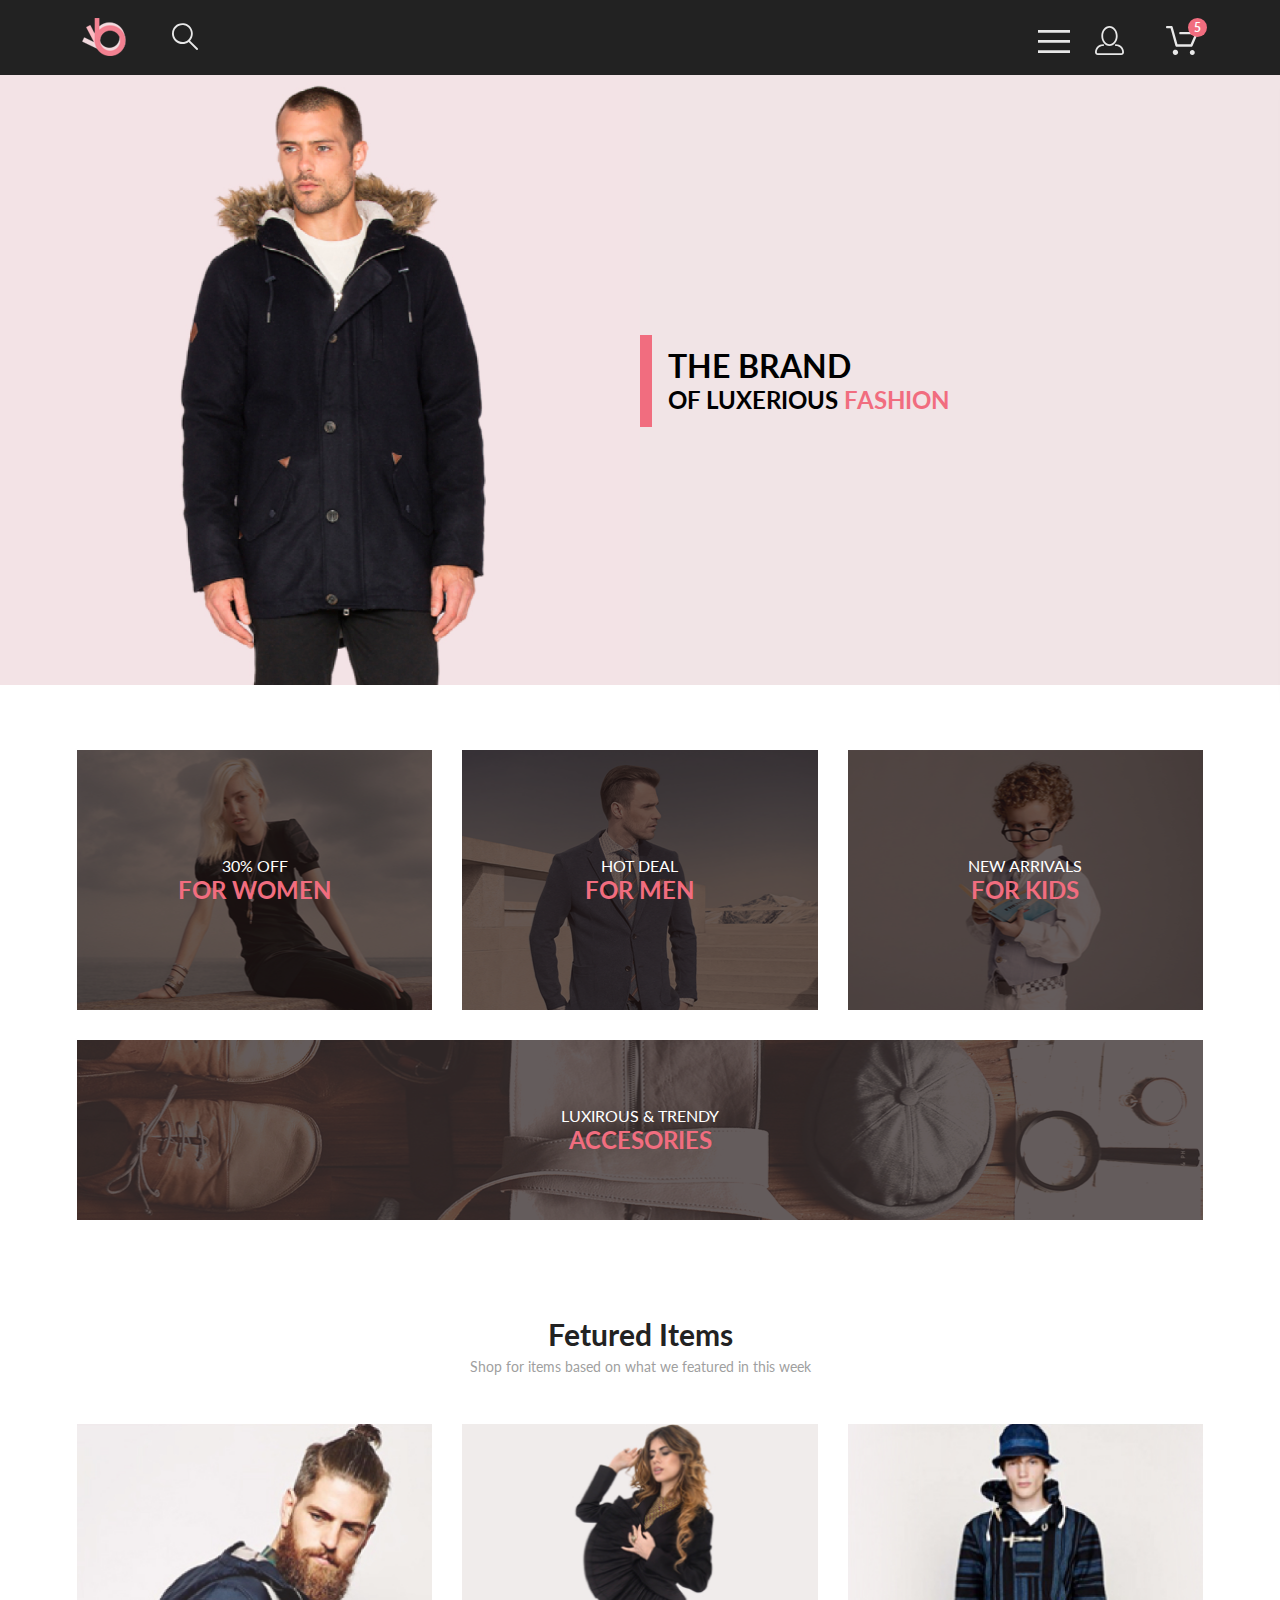
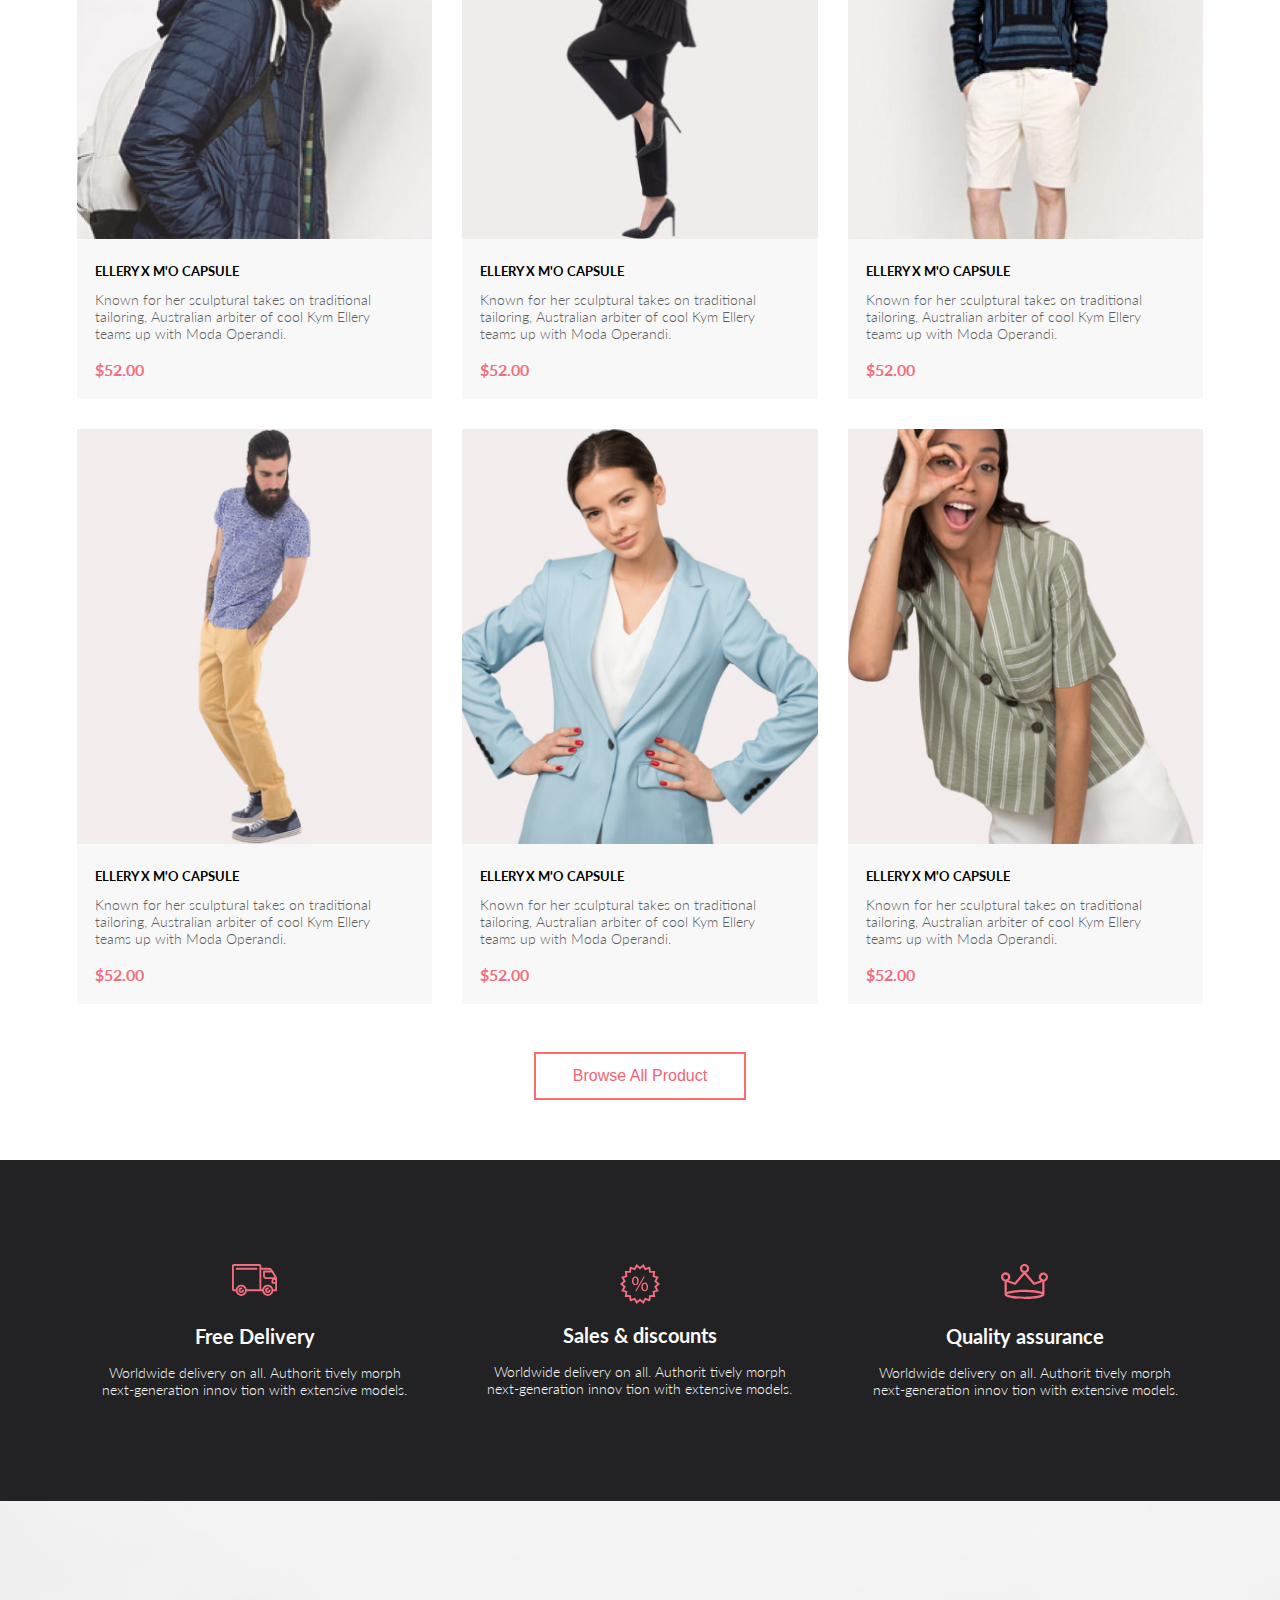
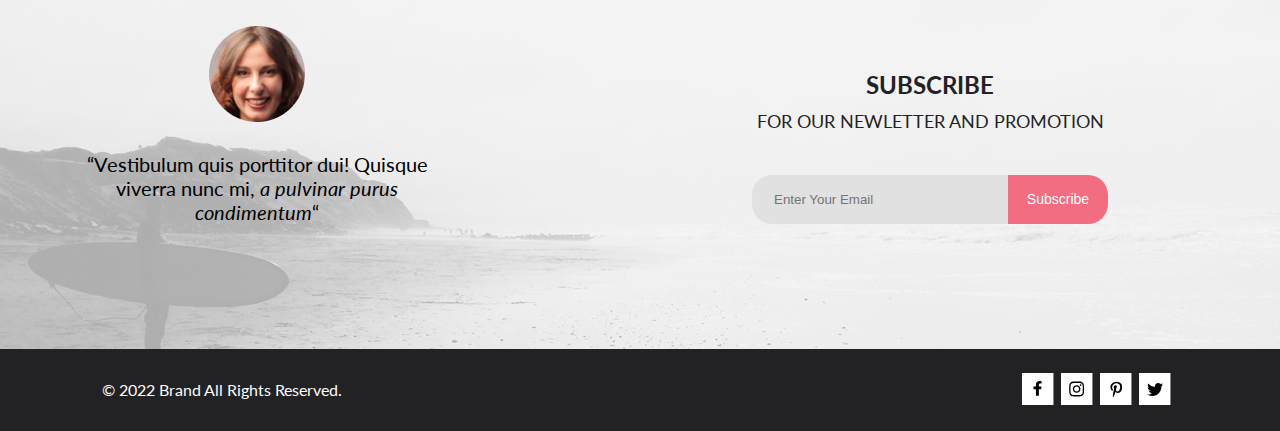
==== commit ed80fb33: "finish" ====
--- a/index.html
+++ b/index.html
@@ -1,5 +1,6 @@
 <!DOCTYPE html>
 <html lang="en">
+
 <head>
     <meta charset="UTF-8">
     <meta name="viewport" content="width=device-width, initial-scale=1.0">
@@ -8,9 +9,12 @@
     <link rel="preconnect" href="https://fonts.gstatic.com" crossorigin>
     <link rel="preconnect" href="https://fonts.googleapis.com">
     <link rel="preconnect" href="https://fonts.gstatic.com" crossorigin>
-    <link href="https://fonts.googleapis.com/css2?family=Lato:wght@300;700;900&family=Open+Sans:wght@600;700&family=Roboto:wght@300&display=swap" rel="stylesheet">
+    <link
+        href="https://fonts.googleapis.com/css2?family=Lato:wght@300;700;900&family=Open+Sans:wght@600;700&family=Roboto:wght@300&display=swap"
+        rel="stylesheet">
     <link rel="stylesheet" href="css/style.css">
 </head>
+
 <body>
     <div class="all_content">
         <section class="top_of_page">
@@ -32,44 +36,37 @@
                                 <a class="header_menu__section_subtitle" href="#">Accessories</a>
                                 <a class="header_menu__section_subtitle" href="#">Bags</a>
                                 <a class="header_menu__section_subtitle" href="#">Denim</a>
-                                <a
-                                        class="header_menu__section_subtitle header_menu__section_subtitle_last"
-                                        href="#"
-                                >T-Shirts</a
-                                >
+                                <a class="header_menu__section_subtitle header_menu__section_subtitle_last"
+                                    href="#">T-Shirts</a>
                                 <a class="header_menu__section" href="product_presentation.html">WOMAN</a>
                                 <a class="header_menu__section_subtitle" href="#">Accessories</a>
                                 <a class="header_menu__section_subtitle" href="#">Jackets & Coats</a>
                                 <a class="header_menu__section_subtitle" href="#">Polos</a>
                                 <a class="header_menu__section_subtitle" href="#">T-Shirts</a>
-                                <a
-                                        class="header_menu__section_subtitle header_menu__section_subtitle_last"
-                                        href="#"
-                                >Shirts</a
-                                >
+                                <a class="header_menu__section_subtitle header_menu__section_subtitle_last"
+                                    href="#">Shirts</a>
                                 <a class="header_menu__section" href="product_presentation.html">KIDS</a>
                                 <a class="header_menu__section_subtitle" href="#">Accessories</a>
                                 <a class="header_menu__section_subtitle" href="#">Jackets & Coats</a>
                                 <a class="header_menu__section_subtitle" href="#">Polos</a>
                                 <a class="header_menu__section_subtitle" href="#">T-Shirts</a>
                                 <a class="header_menu__section_subtitle" href="#">Shirts</a>
-                                <a
-                                        class="header_menu__section_subtitle header_menu__section_subtitle_last"
-                                        href="#"
-                                >Bags</a
-                                >
+                                <a class="header_menu__section_subtitle header_menu__section_subtitle_last"
+                                    href="#">Bags</a>
                             </nav>
                         </div>
-                        <a href="#"><img class="header__right_nav__person_icon" src="img/person_icon.svg" alt="person_icon"></a>
+                        <a href="registration.html"><img class="header__right_nav__person_icon"
+                                src="img/person_icon.svg" alt="person_icon"></a>
                         <div class="basket_shower">
                             <div class="basket_shower__counter">5</div>
-                            <div>                    
-                                <a class="basket_shower__icon" href="basket.html"><img src="img/basket_nav.svg" alt="basket"></a>
-                             </div>
-                        </div>
-                                                              
+                            <div>
+                                <a class="basket_shower__icon" href="basket.html"><img src="img/basket_nav.svg"
+                                        alt="basket"></a>
+                            </div>
+                        </div>
+
                     </nav>
-                    
+
                 </header>
             </div>
             <section class="top">
@@ -80,12 +77,13 @@
                     <img class="brand_line_image" src="img/brand_line.svg" alt="brand_line">
                     <div class="top_text">
                         <h1 class="top_text__title">THE BRAND</h1>
-                        <h2 class="top_text__subtitle">OF LUXERIOUS <span class="top_text__special_word">FASHION</span></h2>
+                        <h2 class="top_text__subtitle">OF LUXERIOUS <span class="top_text__special_word">FASHION</span>
+                        </h2>
                     </div>
                 </div>
             </section>
-        </section> 
-    
+        </section>
+
         <section class="main_content">
             <section class="content_photo center">
                 <a href="product_presentation.html">
@@ -115,12 +113,12 @@
                     </a>
                 </div>
             </section>
-    
+
             <section class="titled_block center">
                 <h3 class="titled_block__title">Fetured Items</h3>
                 <p class="titled_block__subtitle">Shop for items based on what we featured in this week</p>
             </section>
-    
+
             <section class="content_items center">
                 <figure class="content_item1 content_bgc">
                     <div class="pseudo">
@@ -128,16 +126,17 @@
                             <img src="img/content_img1.jpg" alt="photo1">
                         </div>
                         <div class="button_place">
-                            <button class="button_place__basket"  type="button">
-                                <img class="basket" src="img/basket.svg" alt="basket">
-                                <h3 class="button_place__title">Add to Cart</h3>
-                            </button>
-                        </div>
-                    </div>
-                    <a href="catalog.html">
-                        <article class="item_text">
-                            <h3 class="item_text__title">ELLERY X M'O CAPSULE</h3>
-                            <p class="item_text__subtitle">Known for her sculptural takes on traditional tailoring, Australian arbiter of cool Kym Ellery teams up with Moda Operandi.</p>
+                            <button class="button_place__basket" type="button">
+                                <img class="basket" src="img/basket.svg" alt="basket">
+                                <h3 class="button_place__title">Add to Cart</h3>
+                            </button>
+                        </div>
+                    </div>
+                    <a href="catalog.html">
+                        <article class="item_text">
+                            <h3 class="item_text__title">ELLERY X M'O CAPSULE</h3>
+                            <p class="item_text__subtitle">Known for her sculptural takes on traditional tailoring,
+                                Australian arbiter of cool Kym Ellery teams up with Moda Operandi.</p>
                             <h4 class="item_text__price">$52.00</h4>
                         </article>
                     </a>
@@ -148,16 +147,17 @@
                             <img src="img/content_img2.jpg" alt="photo2">
                         </div>
                         <div class="button_place">
-                            <button class="button_place__basket"  type="button">
-                                <img class="basket" src="img/basket.svg" alt="basket">
-                                <h3 class="button_place__title">Add to Cart</h3>
-                            </button>
-                        </div>
-                    </div>
-                    <a href="catalog.html">
-                        <article class="item_text">
-                            <h3 class="item_text__title">ELLERY X M'O CAPSULE</h3>
-                            <p class="item_text__subtitle">Known for her sculptural takes on traditional tailoring, Australian arbiter of cool Kym Ellery teams up with Moda Operandi.</p>
+                            <button class="button_place__basket" type="button">
+                                <img class="basket" src="img/basket.svg" alt="basket">
+                                <h3 class="button_place__title">Add to Cart</h3>
+                            </button>
+                        </div>
+                    </div>
+                    <a href="catalog.html">
+                        <article class="item_text">
+                            <h3 class="item_text__title">ELLERY X M'O CAPSULE</h3>
+                            <p class="item_text__subtitle">Known for her sculptural takes on traditional tailoring,
+                                Australian arbiter of cool Kym Ellery teams up with Moda Operandi.</p>
                             <h4 class="item_text__price">$52.00</h4>
                         </article>
                     </a>
@@ -168,16 +168,17 @@
                             <img src="img/content_img3.jpg" alt="photo1">
                         </div>
                         <div class="button_place">
-                            <button class="button_place__basket"  type="button">
-                                <img class="basket" src="img/basket.svg" alt="basket">
-                                <h3 class="button_place__title">Add to Cart</h3>
-                            </button>
-                        </div>
-                    </div>
-                    <a href="catalog.html">
-                        <article class="item_text">
-                            <h3 class="item_text__title">ELLERY X M'O CAPSULE</h3>
-                            <p class="item_text__subtitle">Known for her sculptural takes on traditional tailoring, Australian arbiter of cool Kym Ellery teams up with Moda Operandi.</p>
+                            <button class="button_place__basket" type="button">
+                                <img class="basket" src="img/basket.svg" alt="basket">
+                                <h3 class="button_place__title">Add to Cart</h3>
+                            </button>
+                        </div>
+                    </div>
+                    <a href="catalog.html">
+                        <article class="item_text">
+                            <h3 class="item_text__title">ELLERY X M'O CAPSULE</h3>
+                            <p class="item_text__subtitle">Known for her sculptural takes on traditional tailoring,
+                                Australian arbiter of cool Kym Ellery teams up with Moda Operandi.</p>
                             <h4 class="item_text__price">$52.00</h4>
                         </article>
                     </a>
@@ -188,16 +189,17 @@
                             <img src="img/content_img4.jpg" alt="photo1">
                         </div>
                         <div class="button_place">
-                            <button class="button_place__basket"  type="button">
-                                <img class="basket" src="img/basket.svg" alt="basket">
-                                <h3 class="button_place__title">Add to Cart</h3>
-                            </button>
-                        </div>
-                    </div>
-                    <a href="catalog.html">
-                        <article class="item_text">
-                            <h3 class="item_text__title">ELLERY X M'O CAPSULE</h3>
-                            <p class="item_text__subtitle">Known for her sculptural takes on traditional tailoring, Australian arbiter of cool Kym Ellery teams up with Moda Operandi.</p>
+                            <button class="button_place__basket" type="button">
+                                <img class="basket" src="img/basket.svg" alt="basket">
+                                <h3 class="button_place__title">Add to Cart</h3>
+                            </button>
+                        </div>
+                    </div>
+                    <a href="catalog.html">
+                        <article class="item_text">
+                            <h3 class="item_text__title">ELLERY X M'O CAPSULE</h3>
+                            <p class="item_text__subtitle">Known for her sculptural takes on traditional tailoring,
+                                Australian arbiter of cool Kym Ellery teams up with Moda Operandi.</p>
                             <h4 class="item_text__price">$52.00</h4>
                         </article>
                     </a>
@@ -208,16 +210,17 @@
                             <img src="img/content_img5.jpg" alt="photo1">
                         </div>
                         <div class="button_place">
-                            <button class="button_place__basket"  type="button">
-                                <img class="basket" src="img/basket.svg" alt="basket">
-                                <h3 class="button_place__title">Add to Cart</h3>
-                            </button>
-                        </div>
-                    </div>
-                    <a href="catalog.html">
-                        <article class="item_text">
-                            <h3 class="item_text__title">ELLERY X M'O CAPSULE</h3>
-                            <p class="item_text__subtitle">Known for her sculptural takes on traditional tailoring, Australian arbiter of cool Kym Ellery teams up with Moda Operandi.</p>
+                            <button class="button_place__basket" type="button">
+                                <img class="basket" src="img/basket.svg" alt="basket">
+                                <h3 class="button_place__title">Add to Cart</h3>
+                            </button>
+                        </div>
+                    </div>
+                    <a href="catalog.html">
+                        <article class="item_text">
+                            <h3 class="item_text__title">ELLERY X M'O CAPSULE</h3>
+                            <p class="item_text__subtitle">Known for her sculptural takes on traditional tailoring,
+                                Australian arbiter of cool Kym Ellery teams up with Moda Operandi.</p>
                             <h4 class="item_text__price">$52.00</h4>
                         </article>
                     </a>
@@ -228,16 +231,17 @@
                             <img src="img/content_img6.jpg" alt="photo1">
                         </div>
                         <div class="button_place">
-                            <button class="button_place__basket"  type="button">
-                                <img class="basket" src="img/basket.svg" alt="basket">
-                                <h3 class="button_place__title">Add to Cart</h3>
-                            </button>
-                        </div>
-                    </div>
-                    <a href="catalog.html">
-                        <article class="item_text">
-                            <h3 class="item_text__title">ELLERY X M'O CAPSULE</h3>
-                            <p class="item_text__subtitle">Known for her sculptural takes on traditional tailoring, Australian arbiter of cool Kym Ellery teams up with Moda Operandi.</p>
+                            <button class="button_place__basket" type="button">
+                                <img class="basket" src="img/basket.svg" alt="basket">
+                                <h3 class="button_place__title">Add to Cart</h3>
+                            </button>
+                        </div>
+                    </div>
+                    <a href="catalog.html">
+                        <article class="item_text">
+                            <h3 class="item_text__title">ELLERY X M'O CAPSULE</h3>
+                            <p class="item_text__subtitle">Known for her sculptural takes on traditional tailoring,
+                                Australian arbiter of cool Kym Ellery teams up with Moda Operandi.</p>
                             <h4 class="item_text__price">$52.00</h4>
                         </article>
                     </a>
@@ -251,24 +255,29 @@
                     <article class="advantages__item">
                         <img class="advantages__icon1" src="img/advantages_img1.svg" alt="car_icon">
                         <h3 class="advantages__title">Free Delivery</h3>
-                        <p class="advantages__subtitle">Worldwide delivery on all. Authorit tively morph next-generation innov tion with extensive models.</p>
+                        <p class="advantages__subtitle">Worldwide delivery on all. Authorit tively morph next-generation
+                            innov tion with extensive models.</p>
                     </article>
                     <article class="advantages__item">
                         <img class="advantages__icon2" src="img/advantages_img2.svg" alt="car_icon">
                         <h3 class="advantages__title">Sales & discounts</h3>
-                        <p class="advantages__subtitle">Worldwide delivery on all. Authorit tively morph next-generation innov tion with extensive models.</p>
+                        <p class="advantages__subtitle">Worldwide delivery on all. Authorit tively morph next-generation
+                            innov tion with extensive models.</p>
                     </article>
                     <article class="advantages__item">
                         <img class="advantages__icon3" src="img/advantages_img3.svg" alt="car_icon">
                         <h3 class="advantages__title">Quality assurance</h3>
-                        <p class="advantages__subtitle">Worldwide delivery on all. Authorit tively morph next-generation innov tion with extensive models.</p>
+                        <p class="advantages__subtitle">Worldwide delivery on all. Authorit tively morph next-generation
+                            innov tion with extensive models.</p>
                     </article>
                 </div>
             </section>
             <section class="subscription center">
                 <figure class="subscription__invitation">
                     <img src="img/subcribe_face.png" alt="subcribe_face">
-                    <figcaption class="subscription__invitation__text">“Vestibulum quis porttitor dui! Quisque viverra nunc mi, <span class="subscription__invitation__italic_text">a pulvinar purus condimentum</span>“</figcaption>
+                    <figcaption class="subscription__invitation__text">“Vestibulum quis porttitor dui! Quisque viverra
+                        nunc mi, <span class="subscription__invitation__italic_text">a pulvinar purus
+                            condimentum</span>“</figcaption>
                 </figure>
                 <section class="subscription__approval">
                     <h2 class="subscription__approval__title_subs">SUBSCRIBE</h2>
@@ -281,57 +290,74 @@
             </section>
         </section>
         <footer class="footer">
-            <p class="footer__all_rights">© 2022  Brand  All Rights Reserved.</p>
+            <p class="footer__all_rights">© 2022 Brand All Rights Reserved.</p>
             <div class="footer__socials">
                 <a class="footer__socials__link" href="#">
-                    <svg class="socials__icon1" xmlns="http://www.w3.org/2000/svg" width="32" height="32" viewBox="0 0 32 32" fill="none">
-                    <path d="M31.4506 0H0V32H31.4506V0Z" fill="white"/>
-                    <g class="socials__icon2" transform="translate(10 8)" width="11" height="16" viewBox="0 0 11 16" fill="none">
-                        <path d="M9.08827 8.28L9.50677 5.61602H6.89013V3.88729C6.89013 3.15847 7.25565 2.44806 8.42756 2.44806H9.61713V0.179975C9.61713 0.179975 8.53763 0 7.50551 0C5.35064 0 3.94211 1.27593 3.94211 3.5857V5.61602H1.54678V8.28H3.94211V14.72H6.89013V8.28H9.08827Z" fill="black"/>
+                    <svg class="socials__icon1" xmlns="http://www.w3.org/2000/svg" width="32" height="32"
+                        viewBox="0 0 32 32" fill="none">
+                        <path d="M31.4506 0H0V32H31.4506V0Z" fill="white" />
+                        <g class="socials__icon2" transform="translate(10 8)" width="11" height="16" viewBox="0 0 11 16"
+                            fill="none">
+                            <path
+                                d="M9.08827 8.28L9.50677 5.61602H6.89013V3.88729C6.89013 3.15847 7.25565 2.44806 8.42756 2.44806H9.61713V0.179975C9.61713 0.179975 8.53763 0 7.50551 0C5.35064 0 3.94211 1.27593 3.94211 3.5857V5.61602H1.54678V8.28H3.94211V14.72H6.89013V8.28H9.08827Z"
+                                fill="black" />
                         </g>
                     </svg>
                 </a>
                 <a class="footer__socials__link" href="#">
-                    <svg class="socials__icon1" xmlns="http://www.w3.org/2000/svg" width="32" height="32" viewBox="0 0 32 32" fill="none">
-                    <path d="M31.4506 0H0V32H31.4506V0Z" fill="white"/>
-                            <g class="socials__icon2"  width="16" height="15" viewBox="0 0 16 15" fill="none">
-                                <path transform="translate(7.5 8.5)" d="M8.13677 3.68162C6.02163 3.68162 4.31555 5.38494 4.31555 7.49666C4.31555 9.60838 6.02163 11.3117 8.13677 11.3117C10.2519 11.3117 11.958 9.60838 11.958 7.49666C11.958 5.38494 10.2519 3.68162 8.13677 3.68162ZM8.13677 9.97693C6.76991 9.97693 5.65248 8.86463 5.65248 7.49666C5.65248 6.12869 6.76658 5.01639 8.13677 5.01639C9.50695 5.01639 10.6211 6.12869 10.6211 7.49666C10.6211 8.86463 9.50363 9.97693 8.13677 9.97693ZM13.0056 3.52557C13.0056 4.02029 12.6065 4.41541 12.1143 4.41541C11.6188 4.41541 11.223 4.01697 11.223 3.52557C11.223 3.03416 11.6221 2.63572 12.1143 2.63572C12.6065 2.63572 13.0056 3.03416 13.0056 3.52557ZM15.5364 4.42869C15.4799 3.2367 15.2072 2.18084 14.3325 1.31092C13.4612 0.440997 12.4036 0.168732 11.2097 0.108966C9.9792 0.0392395 6.29101 0.0392395 5.0605 0.108966C3.8699 0.165411 2.81233 0.437677 1.93768 1.3076C1.06302 2.17752 0.793639 3.23338 0.733776 4.42537C0.663937 5.65389 0.663937 9.33611 0.733776 10.5646C0.790313 11.7566 1.06302 12.8125 1.93768 13.6824C2.81233 14.5523 3.86658 14.8246 5.0605 14.8844C6.29101 14.9541 9.9792 14.9541 11.2097 14.8844C12.4036 14.8279 13.4612 14.5556 14.3325 13.6824C15.2039 12.8125 15.4766 11.7566 15.5364 10.5646C15.6063 9.33611 15.6063 5.65721 15.5364 4.42869ZM13.9468 11.8828C13.6874 12.5336 13.1852 13.0349 12.53 13.2972C11.5489 13.6857 9.22094 13.5961 8.13677 13.5961C7.05259 13.5961 4.72128 13.6824 3.74353 13.2972C3.09169 13.0383 2.58951 12.5369 2.32678 11.8828C1.93768 10.9033 2.02747 8.57908 2.02747 7.49666C2.02747 6.41424 1.941 4.0867 2.32678 3.11053C2.58619 2.45975 3.08837 1.95838 3.74353 1.69608C4.72461 1.3076 7.05259 1.39725 8.13677 1.39725C9.22094 1.39725 11.5523 1.31092 12.53 1.69608C13.1818 1.95506 13.684 2.45643 13.9468 3.11053C14.3359 4.09002 14.2461 6.41424 14.2461 7.49666C14.2461 8.57908 14.3359 10.9066 13.9468 11.8828Z" fill="black"/>
-                            </g>               
-                      </svg>
+                    <svg class="socials__icon1" xmlns="http://www.w3.org/2000/svg" width="32" height="32"
+                        viewBox="0 0 32 32" fill="none">
+                        <path d="M31.4506 0H0V32H31.4506V0Z" fill="white" />
+                        <g class="socials__icon2" width="16" height="15" viewBox="0 0 16 15" fill="none">
+                            <path transform="translate(7.5 8.5)"
+                                d="M8.13677 3.68162C6.02163 3.68162 4.31555 5.38494 4.31555 7.49666C4.31555 9.60838 6.02163 11.3117 8.13677 11.3117C10.2519 11.3117 11.958 9.60838 11.958 7.49666C11.958 5.38494 10.2519 3.68162 8.13677 3.68162ZM8.13677 9.97693C6.76991 9.97693 5.65248 8.86463 5.65248 7.49666C5.65248 6.12869 6.76658 5.01639 8.13677 5.01639C9.50695 5.01639 10.6211 6.12869 10.6211 7.49666C10.6211 8.86463 9.50363 9.97693 8.13677 9.97693ZM13.0056 3.52557C13.0056 4.02029 12.6065 4.41541 12.1143 4.41541C11.6188 4.41541 11.223 4.01697 11.223 3.52557C11.223 3.03416 11.6221 2.63572 12.1143 2.63572C12.6065 2.63572 13.0056 3.03416 13.0056 3.52557ZM15.5364 4.42869C15.4799 3.2367 15.2072 2.18084 14.3325 1.31092C13.4612 0.440997 12.4036 0.168732 11.2097 0.108966C9.9792 0.0392395 6.29101 0.0392395 5.0605 0.108966C3.8699 0.165411 2.81233 0.437677 1.93768 1.3076C1.06302 2.17752 0.793639 3.23338 0.733776 4.42537C0.663937 5.65389 0.663937 9.33611 0.733776 10.5646C0.790313 11.7566 1.06302 12.8125 1.93768 13.6824C2.81233 14.5523 3.86658 14.8246 5.0605 14.8844C6.29101 14.9541 9.9792 14.9541 11.2097 14.8844C12.4036 14.8279 13.4612 14.5556 14.3325 13.6824C15.2039 12.8125 15.4766 11.7566 15.5364 10.5646C15.6063 9.33611 15.6063 5.65721 15.5364 4.42869ZM13.9468 11.8828C13.6874 12.5336 13.1852 13.0349 12.53 13.2972C11.5489 13.6857 9.22094 13.5961 8.13677 13.5961C7.05259 13.5961 4.72128 13.6824 3.74353 13.2972C3.09169 13.0383 2.58951 12.5369 2.32678 11.8828C1.93768 10.9033 2.02747 8.57908 2.02747 7.49666C2.02747 6.41424 1.941 4.0867 2.32678 3.11053C2.58619 2.45975 3.08837 1.95838 3.74353 1.69608C4.72461 1.3076 7.05259 1.39725 8.13677 1.39725C9.22094 1.39725 11.5523 1.31092 12.53 1.69608C13.1818 1.95506 13.684 2.45643 13.9468 3.11053C14.3359 4.09002 14.2461 6.41424 14.2461 7.49666C14.2461 8.57908 14.3359 10.9066 13.9468 11.8828Z"
+                                fill="black" />
+                        </g>
+                    </svg>
                 </a>
                 <a class="footer__socials__link" href="#">
-                    <svg class="socials__icon1" xmlns="http://www.w3.org/2000/svg" width="32" height="32" viewBox="0 0 32 32" fill="none">
-                    <path d="M31.4506 0H0V32H31.4506V0Z" fill="white"/>
-                    <g class="socials__icon2"  width="13" height="16" viewBox="0 0 13 16" fill="none">
-                        <g clip-path="url(#clip0_190_1618)">
-                          <path transform="translate(10 8.5)" d="M6.7402 0.203125C3.55552 0.203125 0.408081 2.34063 0.408081 5.8C0.408081 8 1.63726 9.25 2.38221 9.25C2.68951 9.25 2.86643 8.3875 2.86643 8.14375C2.86643 7.85313 2.13079 7.23438 2.13079 6.025C2.13079 3.5125 4.03043 1.73125 6.48878 1.73125C8.60259 1.73125 10.167 2.94062 10.167 5.1625C10.167 6.82187 9.50585 9.93437 7.3641 9.93437C6.59121 9.93437 5.93006 9.37187 5.93006 8.56563C5.93006 7.38438 6.74951 6.24062 6.74951 5.02187C6.74951 2.95312 3.83487 3.32812 3.83487 5.82812C3.83487 6.35313 3.90006 6.93437 4.13286 7.4125C3.70451 9.26875 2.82919 12.0344 2.82919 13.9469C2.82919 14.5375 2.91299 15.1188 2.96886 15.7094C3.0744 15.8281 3.02163 15.8156 3.18304 15.7563C4.74744 13.6 4.69157 13.1781 5.39928 10.3562C5.78107 11.0875 6.76814 11.4812 7.55034 11.4812C10.8468 11.4812 12.3274 8.24688 12.3274 5.33125C12.3274 2.22813 9.66415 0.203125 6.7402 0.203125Z" fill="black"/>
+                    <svg class="socials__icon1" xmlns="http://www.w3.org/2000/svg" width="32" height="32"
+                        viewBox="0 0 32 32" fill="none">
+                        <path d="M31.4506 0H0V32H31.4506V0Z" fill="white" />
+                        <g class="socials__icon2" width="13" height="16" viewBox="0 0 13 16" fill="none">
+                            <g clip-path="url(#clip0_190_1618)">
+                                <path transform="translate(10 8.5)"
+                                    d="M6.7402 0.203125C3.55552 0.203125 0.408081 2.34063 0.408081 5.8C0.408081 8 1.63726 9.25 2.38221 9.25C2.68951 9.25 2.86643 8.3875 2.86643 8.14375C2.86643 7.85313 2.13079 7.23438 2.13079 6.025C2.13079 3.5125 4.03043 1.73125 6.48878 1.73125C8.60259 1.73125 10.167 2.94062 10.167 5.1625C10.167 6.82187 9.50585 9.93437 7.3641 9.93437C6.59121 9.93437 5.93006 9.37187 5.93006 8.56563C5.93006 7.38438 6.74951 6.24062 6.74951 5.02187C6.74951 2.95312 3.83487 3.32812 3.83487 5.82812C3.83487 6.35313 3.90006 6.93437 4.13286 7.4125C3.70451 9.26875 2.82919 12.0344 2.82919 13.9469C2.82919 14.5375 2.91299 15.1188 2.96886 15.7094C3.0744 15.8281 3.02163 15.8156 3.18304 15.7563C4.74744 13.6 4.69157 13.1781 5.39928 10.3562C5.78107 11.0875 6.76814 11.4812 7.55034 11.4812C10.8468 11.4812 12.3274 8.24688 12.3274 5.33125C12.3274 2.22813 9.66415 0.203125 6.7402 0.203125Z"
+                                    fill="black" />
+                            </g>
+                            <defs>
+                                <clipPath id="clip0_190_1618">
+                                    <rect transform="translate(10 8.5)" width="11.9193" height="16" fill="white"
+                                        transform="translate(0.408081)" />
+                                </clipPath>
+                            </defs>
                         </g>
-                        <defs>
-                          <clipPath id="clip0_190_1618">
-                            <rect transform="translate(10 8.5)" width="11.9193" height="16" fill="white" transform="translate(0.408081)"/>
-                          </clipPath>
-                        </defs>
-                      </g>
-                    </svg>               
+                    </svg>
                 </a>
                 <a class="footer__socials__link" href="#">
-                    <svg class="socials__icon1" xmlns="http://www.w3.org/2000/svg" width="32" height="32" viewBox="0 0 32 32" fill="none">
-                    <path d="M31.4506 0H0V32H31.4506V0Z" fill="white"/>
-                    <g class="socials__icon2" xmlns="http://www.w3.org/2000/svg" width="17" height="16" viewBox="0 0 17 16" fill="none">
-                        <g clip-path="url(#clip0_190_1614)">
-                          <path transform="translate(8 8.5)" d="M14.4181 4.74107C14.4281 4.88319 14.4281 5.02535 14.4281 5.16747C14.4281 9.50247 11.1509 14.4974 5.16096 14.4974C3.31558 14.4974 1.60132 13.9593 0.159302 13.0253C0.421495 13.0558 0.673569 13.0659 0.94585 13.0659C2.46851 13.0659 3.8702 12.5482 4.98953 11.6649C3.5576 11.6345 2.3576 10.6903 1.94415 9.39081C2.14585 9.42125 2.34751 9.44156 2.5593 9.44156C2.85172 9.44156 3.14418 9.40094 3.41643 9.32991C1.92401 9.02531 0.80465 7.70553 0.80465 6.11163V6.07103C1.23825 6.31469 1.74249 6.46697 2.2769 6.48725C1.39959 5.89841 0.824826 4.89335 0.824826 3.75628C0.824826 3.14716 0.98614 2.58878 1.26851 2.10147C2.87187 4.09131 5.28195 5.39078 7.98443 5.53294C7.93403 5.28928 7.90376 5.0355 7.90376 4.78169C7.90376 2.97457 9.35586 1.5025 11.1609 1.5025C12.0987 1.5025 12.9457 1.89844 13.5407 2.53803C14.2768 2.39591 14.9827 2.12178 15.6079 1.74616C15.3659 2.5076 14.8516 3.14719 14.176 3.55325C14.8315 3.48222 15.4668 3.29944 16.0516 3.04566C15.608 3.69538 15.0533 4.27403 14.4181 4.74107Z" fill="black"/>
+                    <svg class="socials__icon1" xmlns="http://www.w3.org/2000/svg" width="32" height="32"
+                        viewBox="0 0 32 32" fill="none">
+                        <path d="M31.4506 0H0V32H31.4506V0Z" fill="white" />
+                        <g class="socials__icon2" xmlns="http://www.w3.org/2000/svg" width="17" height="16"
+                            viewBox="0 0 17 16" fill="none">
+                            <g clip-path="url(#clip0_190_1614)">
+                                <path transform="translate(8 8.5)"
+                                    d="M14.4181 4.74107C14.4281 4.88319 14.4281 5.02535 14.4281 5.16747C14.4281 9.50247 11.1509 14.4974 5.16096 14.4974C3.31558 14.4974 1.60132 13.9593 0.159302 13.0253C0.421495 13.0558 0.673569 13.0659 0.94585 13.0659C2.46851 13.0659 3.8702 12.5482 4.98953 11.6649C3.5576 11.6345 2.3576 10.6903 1.94415 9.39081C2.14585 9.42125 2.34751 9.44156 2.5593 9.44156C2.85172 9.44156 3.14418 9.40094 3.41643 9.32991C1.92401 9.02531 0.80465 7.70553 0.80465 6.11163V6.07103C1.23825 6.31469 1.74249 6.46697 2.2769 6.48725C1.39959 5.89841 0.824826 4.89335 0.824826 3.75628C0.824826 3.14716 0.98614 2.58878 1.26851 2.10147C2.87187 4.09131 5.28195 5.39078 7.98443 5.53294C7.93403 5.28928 7.90376 5.0355 7.90376 4.78169C7.90376 2.97457 9.35586 1.5025 11.1609 1.5025C12.0987 1.5025 12.9457 1.89844 13.5407 2.53803C14.2768 2.39591 14.9827 2.12178 15.6079 1.74616C15.3659 2.5076 14.8516 3.14719 14.176 3.55325C14.8315 3.48222 15.4668 3.29944 16.0516 3.04566C15.608 3.69538 15.0533 4.27403 14.4181 4.74107Z"
+                                    fill="black" />
+                            </g>
+                            <defs>
+                                <clipPath id="clip0_190_1614">
+                                    <rect transform="translate(8 8.5)" width="15.8924" height="16" fill="white"
+                                        transform="translate(0.159302)" />
+                                </clipPath>
+                            </defs>
                         </g>
-                        <defs>
-                          <clipPath id="clip0_190_1614">
-                            <rect transform="translate(8 8.5)" width="15.8924" height="16" fill="white" transform="translate(0.159302)"/>
-                          </clipPath>
-                        </defs>
-                      </g>
                     </svg>
-                </a>            
+                </a>
             </div>
-        </footer> 
+        </footer>
     </div>
-  
+
 </body>
+
 </html>--- a/css/style.css
+++ b/css/style.css
@@ -88,7 +88,7 @@
   margin-bottom: 12px;
 }
 .catalog_main_content__description_part__subtitle {
-  margin-top: 28.5px;
+  margin-top: 48.5px;
   margin-bottom: 32px;
   color: #5E5E5E;
   font-size: 14px;
@@ -106,6 +106,7 @@
 }
 .catalog_main_content__description_part hr {
   margin-top: 65px;
+  margin-bottom: 52px;
   width: 641px;
   border: 0;
   height: 1px;
@@ -117,11 +118,26 @@
   display: flex;
   justify-content: center;
   border: 1px solid #EAEAEA;
+  position: relative;
 }
 .catalog_offer.center {
   padding-left: calc(50% - 558px);
   padding-right: calc(50% - 558px);
 }
+.catalog_offer__slider {
+  position: absolute;
+  top: 45%;
+}
+.catalog_offer__slider_sl1 {
+  left: 0;
+}
+.catalog_offer__slider_sl2 {
+  right: 0;
+}
+.catalog_offer__slider:hover path {
+  cursor: pointer;
+  fill: #F16D7F;
+}
 
 .for_absoluting {
   position: relative;
@@ -134,7 +150,7 @@
 .offer_details__choose {
   text-align: left;
   padding-top: 13px;
-  padding-bottom: 64px;
+  padding-bottom: 48px;
   position: relative;
   z-index: 7;
   cursor: pointer;
@@ -303,11 +319,10 @@
   height: 132px;
   display: flex;
   padding-top: 39px;
-  box-sizing: border-box;
 }
 
 .filter {
-  width: 355px;
+  width: 360px;
   position: relative;
   padding-top: 13px;
   z-index: 7;
@@ -671,10 +686,10 @@
 }
 
 .item_text {
-  padding-left: 16px;
+  padding-left: 18px;
   padding-top: 24px;
-  padding-bottom: 24px;
-  padding-right: 16px;
+  padding-bottom: 20px;
+  padding-right: 29px;
 }
 .item_text__title {
   color: #000;
@@ -685,8 +700,8 @@
   font-weight: bold;
 }
 .item_text__subtitle {
-  margin-top: 16px;
-  margin-bottom: 16px;
+  margin-top: 12px;
+  margin-bottom: 18px;
   color: #5D5D5D;
   font-size: 14px;
   font-style: normal;
@@ -715,6 +730,9 @@
   align-items: center;
   border-color: #FFFFFF;
   background: none;
+}
+.button_place__basket:hover {
+  cursor: pointer;
 }
 .button_place__basket img {
   padding-top: 11.2px;
@@ -731,12 +749,8 @@
   line-height: normal;
 }
 
-.button_place:hover .item_image {
-  filter: brightness(0.5);
-}
-
 .item_image:hover {
-  filter: brightness(0.5);
+  filter: brightness(0.3);
 }
 
 .pseudo:hover .button_place {
@@ -822,7 +836,7 @@
 
 /* subscription */
 .subscription {
-  background: url(../img/photo_subscribe.jpg) no-repeat;
+  background: url(/img/photo_subscribe.jpg) no-repeat;
   background-position: 50%;
   background-size: cover;
   height: 448px;
@@ -887,10 +901,14 @@
 }
 .subscription__approval__email:hover {
   border-color: #F16D7F;
+  transition-property: 0.5s all;
+  transition-duration: 0.5s all;
 }
 .subscription__approval__email:focus {
   border-color: #F16D7F;
   outline: 1px solid #F16D7F;
+  transition-property: 0.5s all;
+  transition-duration: 0.5s all;
 }
 .subscription__approval__button {
   margin-top: 39px;
@@ -911,30 +929,442 @@
   cursor: pointer;
   border: 1px solid #fff;
   color: #fff;
+  transition-property: 0.5s all;
+  transition-duration: 0.5s all;
 }
 .subscription__approval__button:active {
   background-color: #fff;
   color: #F16D7F;
   border: 1px solid #F16D7F;
+  transition-property: 0.5s all;
+  transition-duration: 0.5s all;
+}
+
+.under_head {
+  background-color: #F8F3F4;
+}
+.under_head__title {
+  color: #F16D7F;
+  font-size: 24px;
+  font-style: normal;
+  font-weight: 400;
+  line-height: normal;
+  padding-top: 59px;
+  padding-bottom: 60px;
+}
+
+.left_basked_side {
+  width: 652px;
+}
+
+.preparation_for_purchase {
+  display: flex;
+  justify-content: space-between;
+}
+
+.basket_goods_list {
+  display: flex;
+  flex-direction: column;
+  gap: 40px;
+  padding-top: 96px;
+  padding-bottom: 72px;
+}
+
+.basket_item {
+  display: flex;
+  box-shadow: 17px 19px 24px 0px rgba(0, 0, 0, 0.1294117647);
+}
+.basket_item figcaption {
+  color: #222;
+  font-size: 24px;
+  font-style: normal;
+  font-weight: 400;
+  line-height: normal;
+}
+.basket_item__description {
+  padding: 22px 22px 62px 31px;
+  width: 100%;
+}
+.basket_item__description__top_part {
+  display: flex;
+  justify-content: space-between;
+  margin-bottom: 42px;
+}
+.basket_item__description__bottom_part {
+  display: flex;
+  flex-direction: column;
+  gap: 6px;
+}
+.basket_item__product_characteristics {
+  color: #575757;
+  font-size: 22px;
+  font-style: normal;
+  font-weight: 400;
+  line-height: normal;
+}
+.basket_item__basket_price {
+  color: #F16D7F;
+  font-size: 22px;
+  font-style: normal;
+  font-weight: 400;
+  line-height: normal;
+}
+.basket_item__cross {
+  padding-top: 6px;
+}
+.basket_item__cross:hover {
+  cursor: pointer;
+}
+.basket_item__cross:hover path {
+  fill: #F16D7F;
+}
+.basket_item__window_count {
+  border: 1px solid #EAEAEA;
+  text-align: center;
+  width: 44px;
+  height: 25px;
+  color: #656565;
+  font-size: 18px;
+  font-style: normal;
+  font-weight: 400;
+  line-height: normal;
+  margin-left: 24px;
+}
+.basket_item__window_count:focus {
+  color: #F16D7F;
+  border-color: #F16D7F;
+  outline: 1px solid #F16D7F;
+}
+
+.basket_menu {
+  margin-bottom: 144px;
+  display: flex;
+  justify-content: space-between;
+  max-width: 670px;
+}
+.basket_menu__options {
+  padding: 17px 40px;
+  border: 1px solid #A4A4A4;
+  color: #000;
+  font-size: 14px;
+  font-style: normal;
+  font-weight: 300;
+  line-height: normal;
+}
+.basket_menu__options:hover {
+  cursor: pointer;
+  border-color: #F16D7F;
+  color: #F16D7F;
+  transition-property: 0.5s all;
+  transition-duration: 0.5s all;
+}
+.basket_menu__options:active {
+  background-color: #F16D7F;
+  color: #fff;
+  transition-property: 0.5s all;
+  transition-duration: 0.5s all;
+}
+
+.right_basket_side {
+  width: 360px;
+}
+
+.shipping_select {
+  padding-top: 113px;
+  padding-bottom: 57px;
+  min-width: 360px;
+}
+.shipping_select__title {
+  color: #222;
+  font-size: 16px;
+  font-style: normal;
+  font-weight: 300;
+  line-height: normal;
+  margin-bottom: 21px;
+}
+.shipping_select__box {
+  display: flex;
+  flex-direction: column;
+  gap: 21px;
+  transition-duration: all 2s;
+}
+.shipping_select__field {
+  border: 1px solid #A4A4A4;
+  color: #222;
+  font-size: 13px;
+  font-style: normal;
+  font-weight: 300;
+  line-height: normal;
+  padding-left: 17px;
+  height: 45px;
+}
+.shipping_select__field:hover {
+  border-color: #F16D7F;
+  transition-property: 0.5s all;
+  transition-duration: 0.5s all;
+}
+.shipping_select__field:focus {
+  border-color: #F16D7F;
+  outline: 1px solid #F16D7F;
+  transition-property: 0.5s all;
+  transition-duration: 0.5s all;
+}
+.shipping_select__field.field1::-moz-placeholder {
+  color: #B1B1B1;
+}
+.shipping_select__field.field1::placeholder {
+  color: #B1B1B1;
+}
+.shipping_select__button {
+  width: 101px;
+  height: 35px;
+  color: #4A4A4A;
+  font-size: 11px;
+  font-style: normal;
+  font-weight: 300;
+  line-height: normal;
+  background-color: #fff;
+  border: 1px solid #A4A4A4;
+}
+.shipping_select__button:hover {
+  cursor: pointer;
+  border-color: #F16D7F;
+  color: #F16D7F;
+  transition-property: 0.5s all;
+  transition-duration: 0.5s all;
+}
+.shipping_select__button:active {
+  background-color: #F16D7F;
+  color: #fff;
+  transition-property: 0.5s all;
+  transition-duration: 0.5s all;
+}
+
+.total_amount {
+  background-color: #F5F3F3;
+  min-width: 360px;
+  max-height: 214px;
+}
+.total_amount__content {
+  padding: 40px 34px 58px 34px;
+}
+.total_amount__top_part {
+  display: flex;
+  flex-direction: column;
+  align-items: normal;
+  text-align: right;
+}
+.total_amount__top_part__subtitle {
+  color: #4A4A4A;
+  font-size: 11px;
+  font-style: normal;
+  font-weight: 400;
+  line-height: normal;
+}
+.total_amount__top_part__title {
+  color: #222;
+  font-size: 16px;
+  font-style: normal;
+  font-weight: 300;
+  line-height: normal;
+}
+.total_amount__top_part__title span {
+  color: #F16D7F;
+  font-weight: 700;
+}
+.total_amount__top_part span {
+  margin-left: 20px;
+}
+.total_amount__checkout_button {
+  padding: 15px 42px;
+  background-color: #F16D7F;
+  text-align: center;
+  color: #FFF;
+  font-size: 16px;
+  font-style: normal;
+  font-weight: 300;
+  line-height: normal;
+}
+.total_amount__checkout_button:hover {
+  cursor: pointer;
+  border: 1px solid #fff;
+  color: #fff;
+  transition-property: 0.5s all;
+  transition-duration: 0.5s all;
+}
+.total_amount__checkout_button:active {
+  background-color: #fff;
+  color: #F16D7F;
+  border: 1px solid #F16D7F;
+  transition-property: 0.5s all;
+  transition-duration: 0.5s all;
+}
+.total_amount__bottom_part {
+  width: 277px;
+  margin: 0 auto;
+}
+.total_amount__bottom_part hr {
+  margin-top: 21px;
+  margin-bottom: 32px;
+  border: 0;
+  height: 1px;
+  background-color: #E2E2E2;
+}
+
+.registration {
+  display: flex;
+  justify-content: space-between;
+}
+.registration__title {
+  color: #222;
+  font-size: 16px;
+  font-style: normal;
+  font-weight: 300;
+  line-height: normal;
+}
+.registration__data {
+  border: 1px solid #A4A4A4;
+  color: #222;
+  font-size: 13px;
+  font-style: normal;
+  font-weight: 300;
+  line-height: normal;
+  padding-left: 17px;
+  height: 45px;
+  transition-property: 0.5s all;
+  transition-duration: 0.5s all;
+}
+.registration__data:hover {
+  border-color: #F16D7F;
+  transition-property: 0.5s all;
+  transition-duration: 0.5s all;
+}
+.registration__data:focus {
+  border-color: #F16D7F;
+  outline: 1px solid #F16D7F;
+  transition-property: 0.5s all;
+  transition-duration: 0.5s all;
+}
+.registration__data::-moz-placeholder {
+  color: #B1B1B1;
+}
+.registration__data::placeholder {
+  color: #B1B1B1;
+}
+.registration__subtitle {
+  color: #B1B1B1;
+  font-size: 13px;
+  font-style: normal;
+  font-weight: 300;
+  line-height: normal;
+}
+.registration__required {
+  margin-top: 10px;
+  margin-bottom: 10px;
+  color: #000;
+  font-size: 11px;
+  font-style: normal;
+  font-weight: 300;
+  line-height: normal;
+}
+.registration__radio {
+  margin-right: 5px;
+  vertical-align: top;
+}
+.registration__radio:checked {
+  accent-color: #F16D7F;
+}
+.registration__radio#sex2 {
+  margin-left: 20px;
+}
+.registration__radio#sex3 {
+  display: none;
+}
+.registration label[for=sex3] {
+  display: none;
+}
+.registration__approval {
+  width: 167px;
+  height: 50px;
+  background-color: #F16D7F;
+  color: #FFF;
+  text-align: center;
+  font-size: 14px;
+  font-style: normal;
+  font-weight: 400;
+  line-height: normal;
+  border: none;
+  transition-property: 0.5s all;
+  transition-duration: 0.5s all;
+}
+.registration__approval:hover {
+  cursor: pointer;
+  border: 1px solid #fff;
+  color: #fff;
+  transition-property: 0.5s all;
+  transition-duration: 0.5s all;
+}
+.registration__approval:active {
+  background-color: #fff;
+  color: #F16D7F;
+  border: 1px solid #F16D7F;
+  transition-property: 0.5s all;
+  transition-duration: 0.5s all;
+}
+.registration__approval_arrow {
+  margin-left: 20px;
+}
+.registration__approval:active path {
+  fill: #F16D7F;
+}
+
+.left_side {
+  width: 360px;
+  display: flex;
+  flex-direction: column;
+  gap: 20px;
+}
+.left_side_padding {
+  padding-top: 64px;
+  padding-bottom: 96px;
+}
+
+.right_side {
+  max-width: 652px;
+  display: flex;
+  flex-direction: column;
+  gap: 21px;
+}
+.right_side_padding {
+  padding-top: 64px;
+}
+.right_side__title {
+  color: #000;
+  font-size: 24px;
+  font-style: normal;
+  font-weight: 300;
+  line-height: normal;
+}
+.right_side__list {
+  list-style-type: none;
+}
+.right_side__list_li {
+  padding-left: 43px;
+  margin-bottom: 16px;
+  background-image: url(../img/check_mark.svg);
+  background-repeat: no-repeat;
+  background-position: left center;
 }
 
 /* TABLET */
-@media (min-width: 726px) and (max-width: 1024px) {
+@media (max-width: 1024px) {
   .center {
-    padding-left: calc(50% - 367px);
-    padding-right: calc(50% - 367px);
-  }
-  .header {
-    padding-left: calc(50% - 351.5px);
-    padding-right: calc(50% - 342.5px);
-  }
-  .header__right_nav {
-    margin-top: 27px;
-    margin-bottom: 18px;
+    padding-left: calc(50% - 368px);
+    padding-right: calc(50% - 368px);
   }
   .top {
-    padding-left: calc(50% - 367px);
-    padding-right: calc(50% - 367px);
+    padding-left: calc(50% - 368px);
+    padding-right: calc(50% - 368px);
     max-height: 384px;
   }
   .top__brand_info {
@@ -970,7 +1400,11 @@
   .content_items {
     display: grid;
     grid-template-columns: 1fr 1fr;
-    gap: 30px;
+    gap: 16px;
+  }
+  .content_items.center {
+    padding-left: calc(50% - 368px);
+    padding-right: calc(50% - 368px);
   }
   .item_text {
     padding-left: 16.5px;
@@ -986,78 +1420,9 @@
     margin-top: 32.5px;
     margin-bottom: 70.5px;
   }
-  .advantages.center {
-    padding-left: calc(50% - 180px);
-    padding-right: calc(50% - 180px);
-  }
-  .advantages__item {
-    padding-top: 0;
-    padding-bottom: 0;
-  }
-  .advantages__subtitle {
-    font-size: 13.972px;
-    font-style: normal;
-    font-weight: 300;
-    line-height: normal;
-    max-width: 310px;
-  }
-  .middling {
-    display: flex;
-    flex-direction: column;
-    flex-wrap: nowrap;
-    justify-content: center;
-    gap: 48.5px;
-    padding-top: 48.1px;
-    padding-bottom: 64px;
-  }
-  .subscription {
-    display: flex;
-    flex-direction: column;
-    flex-wrap: nowrap;
-    justify-content: center;
-    height: 693px;
-    background-position: 25%;
-    background-size: 286% 130%;
-  }
-  .subscription.center {
-    padding-left: calc(50% - 228.5px);
-    padding-right: calc(50% - 228.5px);
-  }
-  .subscription__invitation {
-    padding-bottom: 0px;
-    margin-bottom: 48px;
-  }
-  .subscription__approval {
-    padding-right: 0;
-    padding-bottom: 140px;
-  }
-  .footer {
-    padding-left: calc(50% - 352px);
-    padding-right: calc(50% - 352px);
-  }
-  .socials {
-    padding-top: 23px;
-    padding-bottom: 24px;
-  }
 }
 /* PHONE */
 @media (min-width: 320px) and (max-width: 767px) {
-  .header {
-    padding-left: calc(50% - 148px);
-    padding-right: calc(50% - 148px);
-  }
-  .header__left_nav {
-    margin-top: 18px;
-    margin-bottom: 18px;
-  }
-  .header__right_nav {
-    margin-top: 25px;
-    margin-bottom: 26px;
-  }
-  .basket_shower__icon,
-  .header__right_nav__person_icon {
-    display: none;
-  }
   .top {
     padding-left: calc(50% - 148px);
     padding-right: calc(50% - 148px);
@@ -1103,8 +1468,8 @@
     margin-bottom: 64px;
   }
   .content_photo.center {
-    padding-left: calc(50% - 140px);
-    padding-right: calc(50% - 140px);
+    padding-left: calc(50% - 164px);
+    padding-right: calc(50% - 164px);
   }
   .content_photo__photo1 {
     height: 247px;
@@ -1143,389 +1508,418 @@
   .basket_shower__counter {
     display: none;
   }
-  .advantages.center {
-    padding-left: calc(50% - 152px);
-    padding-right: calc(50% - 152px);
-  }
-  .advantages__item {
-    padding-top: 0;
+}
+/* TABLET */
+@media (max-width: 1024px) {
+  .new_arrivals.center {
+    padding-left: calc(50% - 368px);
+    padding-right: calc(50% - 368px);
+  }
+  .catalog_offer__image {
+    width: 466px;
+    height: 565px;
+  }
+  .catalog_main_content__description_part {
+    top: 566px;
+    max-width: 768px;
+    border-left: none;
+    border-right: none;
+  }
+  .catalog_main_content__description_part__subtitle {
+    margin-top: 32px;
+    max-width: 326px;
+  }
+  .catalog_main_content__description_part hr {
+    width: 175px;
+    margin-top: 32px;
+    margin-bottom: 20px;
+  }
+  .offer_details__choose {
+    padding-bottom: 64px;
+  }
+  .content_items {
+    grid-template-columns: 1fr 1fr;
+    gap: 16px;
+  }
+  .content_items.center {
+    padding-left: calc(50% - 368px);
+    padding-right: calc(50% - 368px);
+  }
+  .content_items__item_order3 {
+    display: none;
+  }
+  .content_items__item_order1 {
+    order: 1;
+  }
+  .content_items__item_order2 {
+    order: -1;
+  }
+}
+/* PHONE */
+@media (min-width: 320px) and (max-width: 767px) {
+  .new_arrivals {
+    flex-wrap: wrap;
+    min-height: 74px;
+    justify-content: center;
+    align-items: center;
+    gap: 32px;
+  }
+  .new_arrivals__title {
+    padding-top: 24px;
     padding-bottom: 0;
   }
-  .advantages__title {
-    margin-bottom: 14.6px;
-  }
-  .advantages__subtitle {
-    color: #FBFBFB;
+  .new_arrivals__bread_crumbs {
+    padding-top: 0px;
+    padding-bottom: 46px;
+  }
+  .new_arrivals.center {
+    padding-left: calc(50% - 179px);
+    padding-right: calc(50% - 179px);
+  }
+  .catalog_main_content__description_part {
+    top: 455px;
+    max-width: 375px;
+  }
+  .catalog_offer__image {
+    width: 374px;
+    height: 454px;
+  }
+  .content_items {
+    grid-template-columns: 1fr;
+    gap: 0;
+  }
+  .content_items.center {
+    padding-left: calc(50% - 179px);
+    padding-right: calc(50% - 179px);
+  }
+  .content_items__item_order1 {
+    order: -1;
+  }
+  .content_items__item_order2 {
+    display: none;
+  }
+  .content_items__item_order3 {
+    display: block;
+  }
+  .content_items.for_catalog {
+    padding-bottom: 64px;
+  }
+}
+/* TABLET */
+@media (max-width: 1024px) {
+  .new_arrivals.center {
+    padding-left: calc(50% - 368px);
+    padding-right: calc(50% - 368px);
+  }
+  .filtering_and_selection {
+    justify-content: space-between;
+    padding-top: 11px;
+    height: 81px;
+  }
+  .filtering_and_selection.center {
+    padding-left: calc(50% - 368px);
+    padding-right: calc(50% - 368px);
+  }
+  .filter__head {
+    padding-left: 0;
+  }
+  .offer_details.for_product {
+    margin-left: 0;
+  }
+  .offer_details__choose {
+    padding-bottom: 64px;
+  }
+  .content_items {
+    grid-template-columns: 1fr 1fr;
+    gap: 16px;
+  }
+  .content_items.center {
+    padding-left: calc(50% - 368px);
+    padding-right: calc(50% - 368px);
+  }
+  .content_items__item_order3 {
+    display: none;
+  }
+  .product_switch {
+    margin-top: 40.5px;
+    margin-bottom: 64px;
+  }
+}
+/* PHONE */
+@media (min-width: 320px) and (max-width: 767px) {
+  .new_arrivals {
+    flex-wrap: wrap;
+    min-height: 74px;
+    justify-content: center;
+    align-items: center;
+    gap: 32px;
+  }
+  .new_arrivals__title {
+    padding-top: 24px;
+    padding-bottom: 0;
+  }
+  .new_arrivals__bread_crumbs {
+    padding-top: 0px;
+    padding-bottom: 46px;
+  }
+  .new_arrivals.center {
+    padding-left: calc(50% - 179px);
+    padding-right: calc(50% - 179px);
+  }
+  .catalog_offer__image {
+    width: 374px;
+    height: 454px;
+  }
+  .filtering_and_selection {
+    position: relative;
+    justify-content: end;
+  }
+  .filtering_and_selection.center {
+    padding-left: calc(50% - 179px);
+    padding-right: calc(50% - 179px);
+  }
+  .filter {
+    position: absolute;
+  }
+  .filter__head span {
+    display: none;
+  }
+  .filter__img {
+    width: 37.5px;
+    height: 25px;
+  }
+  .offer_details {
+    gap: 12px;
+  }
+  .offer_details__head {
+    gap: 9px;
+  }
+  .offer_details__choose_box.specl {
+    transform: rotate(-270deg);
+    position: absolute;
+    top: 125px;
+    left: -90px;
+  }
+  .content_items {
+    grid-template-columns: 1fr;
+    gap: 16;
+  }
+  .content_items.center {
+    padding-left: calc(50% - 179px);
+    padding-right: calc(50% - 179px);
+  }
+  .content_items__item_order1 {
+    order: -1;
+  }
+  .content_items__item_order2 {
+    display: none;
+  }
+  .content_items__item_order3 {
+    display: block;
+  }
+  .content_items.for_catalog {
+    padding-bottom: 64px;
+  }
+  .item_text {
+    padding-left: 16.5px;
+    padding-top: 25px;
+    padding-bottom: 29px;
+    padding-right: 16px;
+  }
+  .item_text__subtitle {
+    margin-top: 12px;
+    margin-bottom: 18px;
+  }
+  .explore__button {
+    margin-top: 32.5px;
+    margin-bottom: 70.5px;
+  }
+}
+/*   BASKET     TABLET */
+@media (max-width: 1024px) {
+  .under_head.center {
+    padding-left: calc(50% - 368px);
+    padding-right: calc(50% - 368px);
+  }
+  .preparation_for_purchase {
+    flex-direction: column;
+    justify-content: center;
+    align-items: center;
+  }
+  .preparation_for_purchase.center {
+    padding-left: calc(50% - 368px);
+    padding-right: calc(50% - 368px);
+  }
+  .left_basked_side {
+    width: 734px;
+  }
+  .basket_menu {
+    margin-bottom: 80px;
+    justify-content: center;
+    gap: 48px;
+    max-width: 734px;
+  }
+  .right_basket_side {
+    width: 734px;
+    display: flex;
+    gap: 16px;
+  }
+  .shipping_select {
+    padding-top: 0px;
+    padding-bottom: 128px;
+  }
+  .total_amount {
+    margin-top: 39px;
+  }
+}
+/*   BASKET     PHONE */
+@media (max-width: 755px) {
+  .under_head {
     text-align: center;
-    font-size: 13.972px;
-    font-style: normal;
-    font-weight: 300;
-    line-height: normal;
-    max-width: 310px;
-  }
-  .advantages__icon1 {
-    margin-bottom: 27px;
-  }
-  .advantages__icon2 {
-    margin-bottom: 18px;
-  }
-  .advantages__icon3 {
+  }
+  .under_head.center {
+    padding-left: calc(50% - 179px);
+    padding-right: calc(50% - 179px);
+  }
+  .preparation_for_purchase {
+    flex-direction: column;
+    justify-content: center;
+    align-items: center;
+  }
+  .preparation_for_purchase.center {
+    padding-left: calc(50% - 179px);
+    padding-right: calc(50% - 179px);
+  }
+  .left_basked_side {
+    width: 358px;
+  }
+  .basket_item img {
+    width: 135px;
+    height: 188px;
+  }
+  .basket_item figcaption {
+    font-size: 16px;
+  }
+  .basket_item__description {
+    padding: 12px 12px 35px 17px;
+    width: 100%;
+  }
+  .basket_item__description__top_part {
     margin-bottom: 24px;
   }
-  .middling {
+  .basket_item__description__bottom_part {
+    gap: 3px;
+  }
+  .basket_item__product_characteristics {
+    font-size: 14px;
+  }
+  .basket_item__basket_price {
+    font-size: 14px;
+  }
+  .basket_item__window_count {
+    width: 24px;
+    height: 15px;
+    font-size: 10px;
+  }
+  .basket_menu {
+    margin-bottom: 57px;
+    justify-content: center;
+    gap: 9px;
+  }
+  .basket_menu__options {
+    padding: 9px 37px;
+    font-size: 12px;
+    text-transform: lowercase;
+  }
+  .basket_menu__options::first-letter {
+    text-transform: uppercase;
+  }
+  .right_basket_side {
+    width: 358px;
     display: flex;
     flex-direction: column;
-    flex-wrap: nowrap;
-    justify-content: center;
-    gap: 46.7px;
-    padding-top: 48px;
-    padding-bottom: 81px;
-  }
-  .subscription {
+    gap: 0;
+  }
+  .shipping_select {
+    padding-top: 0px;
+    padding-bottom: 48px;
+  }
+  .shipping_select__button {
+    text-transform: lowercase;
+  }
+  .shipping_select__button::first-letter {
+    text-transform: uppercase;
+  }
+  .total_amount {
+    margin-top: 0px;
+    margin-bottom: 96px;
+  }
+}
+/*   REGISTRATION    TABLET */
+@media (max-width: 1024px) {
+  .registration {
+    gap: 22px;
+  }
+  .registration.center {
+    padding-left: calc(50% - 368px);
+    padding-right: calc(50% - 368px);
+  }
+  .registration label[for=sex3] {
+    display: inline-block;
+  }
+  .registration__radio#sex3 {
+    display: inline-block;
+    margin-left: 20px;
+  }
+  .left_side {
+    width: 360px;
+  }
+  .left_side_padding {
+    padding-bottom: 40px;
+  }
+  .right_side {
+    width: 354px;
     display: flex;
+    gap: 16px;
+  }
+  .right_side_padding {
+    padding-top: 64px;
+  }
+  .right_side__title {
+    font-size: 16px;
+  }
+  .right_side__list {
+    font-size: 16px;
+  }
+  .right_side__title_special {
+    font-weight: 400;
+  }
+}
+/*   REGISTRATION     PHONE */
+@media (max-width: 755px) {
+  .registration {
     flex-direction: column;
-    flex-wrap: nowrap;
-    justify-content: center;
-    height: 693px;
-    background-position: 29%;
-    background-size: 343% 100%;
-  }
-  .subscription.center {
-    padding-left: calc(50% - 174.5px);
-    padding-right: calc(50% - 174.5px);
-  }
-  .subscription__invitation {
-    padding-bottom: 0;
-    margin-bottom: 59px;
-  }
-  .subscription__approval {
-    padding-right: 0;
-    padding-bottom: 110px;
-  }
-  .subscription__approval__email {
-    height: 47px;
-    width: 216px;
-    margin-top: 22px;
-  }
-  .subscription__approval__button {
-    height: 47px;
-    width: 75px;
-    margin-top: 22px;
-  }
-  .footer {
-    padding-left: calc(50% - 140px);
-    padding-right: calc(50% - 140px);
-    display: flex;
-    flex-direction: column-reverse;
-    flex-wrap: wrap;
-  }
-  .footer__all_rights {
-    padding-bottom: 9px;
-  }
-  .footer__socials {
-    padding-top: 43px;
-    padding-bottom: 0;
-    margin-bottom: 40px;
-  }
-}
-.new_arrivals {
-  display: flex;
-  justify-content: space-between;
-  background-color: #F8F3F4;
-}
-.new_arrivals.center {
-  padding-left: calc(50% - 558px);
-  padding-right: calc(50% - 558px);
-}
-.new_arrivals__title {
-  color: #F16D7F;
-  padding-top: 60px;
-  padding-bottom: 60px;
-}
-.new_arrivals__bread_crumbs {
-  display: flex;
-  gap: 5px;
-  font-size: 14px;
-  font-weight: 300;
-  line-height: 17px;
-  letter-spacing: 0em;
-  text-align: left;
-  padding-top: 65px;
-  padding-bottom: 65px;
-}
-.new_arrivals__link {
-  color: #636363;
-  font-size: 14px;
-  font-weight: 300;
-  line-height: 17px;
-  letter-spacing: 0em;
-  text-align: left;
-}
-.new_arrivals__spec_link {
-  color: #F16D7F;
-  font-size: 14px;
-  font-weight: 700;
-  line-height: 17px;
-  letter-spacing: 0em;
-  text-align: left;
-}
-
-.under_head {
-  background-color: #F8F3F4;
-}
-.under_head__title {
-  color: #F16D7F;
-  font-size: 24px;
-  font-style: normal;
-  font-weight: 400;
-  line-height: normal;
-  padding-top: 59px;
-  padding-bottom: 60px;
-}
-
-.left_basked_side {
-  width: 652px;
-}
-
-.preparation_for_purchase {
-  display: flex;
-  justify-content: space-between;
-}
-
-.basket_goods_list {
-  display: flex;
-  flex-direction: column;
-  gap: 40px;
-  padding-top: 96px;
-  padding-bottom: 72px;
-}
-
-.basket_item {
-  display: flex;
-  box-shadow: 17px 19px 24px 0px rgba(0, 0, 0, 0.1294117647);
-}
-.basket_item figcaption {
-  color: #222;
-  font-size: 24px;
-  font-style: normal;
-  font-weight: 400;
-  line-height: normal;
-}
-.basket_item__description {
-  box-sizing: border-box;
-  padding: 22px 22px 62px 31px;
-  width: 100%;
-}
-.basket_item__description__top_part {
-  display: flex;
-  justify-content: space-between;
-  margin-bottom: 42px;
-}
-.basket_item__description__bottom_part {
-  display: flex;
-  flex-direction: column;
-  gap: 6px;
-}
-.basket_item__product_characteristics {
-  color: #575757;
-  font-size: 22px;
-  font-style: normal;
-  font-weight: 400;
-  line-height: normal;
-}
-.basket_item__basket_price {
-  color: #F16D7F;
-  font-size: 22px;
-  font-style: normal;
-  font-weight: 400;
-  line-height: normal;
-}
-.basket_item__cross {
-  padding-top: 6px;
-}
-.basket_item__cross:hover {
-  cursor: pointer;
-}
-.basket_item__cross:hover path {
-  fill: #F16D7F;
-}
-.basket_item__window_count {
-  border: 1px solid #EAEAEA;
-  text-align: right;
-  width: 44px;
-  height: 25px;
-  color: #656565;
-  font-size: 18px;
-  font-style: normal;
-  font-weight: 400;
-  line-height: normal;
-  margin-left: 24px;
-}
-.basket_item__window_count:focus {
-  color: #F16D7F;
-  border-color: #F16D7F;
-  outline: 1px solid #F16D7F;
-}
-
-.basket_menu {
-  margin-bottom: 144px;
-  display: flex;
-  justify-content: space-between;
-  max-width: 670px;
-}
-.basket_menu__options {
-  padding: 17px 40px;
-  border: 1px solid #A4A4A4;
-  color: #000;
-  font-size: 14px;
-  font-style: normal;
-  font-weight: 300;
-  line-height: normal;
-}
-.basket_menu__options:hover {
-  cursor: pointer;
-  border-color: #F16D7F;
-  color: #F16D7F;
-}
-.basket_menu__options:active {
-  background-color: #F16D7F;
-  color: #fff;
-}
-
-.right_basket_side {
-  width: 360px;
-}
-
-.shipping_select {
-  padding-top: 113px;
-  padding-bottom: 57px;
-}
-.shipping_select__title {
-  color: #222;
-  font-size: 16px;
-  font-style: normal;
-  font-weight: 300;
-  line-height: normal;
-  margin-bottom: 21px;
-}
-.shipping_select__box {
-  display: flex;
-  flex-direction: column;
-  gap: 21px;
-  transition-duration: all 2s;
-}
-.shipping_select__field {
-  border: 1px solid #A4A4A4;
-  color: #222;
-  font-size: 13px;
-  font-style: normal;
-  font-weight: 300;
-  line-height: normal;
-  padding-left: 17px;
-  height: 45px;
-  box-sizing: border-box;
-}
-.shipping_select__field:hover {
-  border-color: #F16D7F;
-}
-.shipping_select__field:focus {
-  border-color: #F16D7F;
-  outline: 1px solid #F16D7F;
-}
-.shipping_select__field.field1::-moz-placeholder {
-  color: #B1B1B1;
-}
-.shipping_select__field.field1::placeholder {
-  color: #B1B1B1;
-}
-.shipping_select__button {
-  width: 101px;
-  height: 35px;
-  color: #4A4A4A;
-  font-size: 11px;
-  font-style: normal;
-  font-weight: 300;
-  line-height: normal;
-  background-color: #fff;
-  border: 1px solid #A4A4A4;
-}
-.shipping_select__button:hover {
-  cursor: pointer;
-  border-color: #F16D7F;
-  color: #F16D7F;
-}
-.shipping_select__button:active {
-  background-color: #F16D7F;
-  color: #fff;
-}
-
-.total_amount {
-  background-color: #F5F3F3;
-  display: flex;
-  flex-direction: column;
-}
-.total_amount__content {
-  padding: 40px 34px 58px 34px;
-}
-.total_amount__top_part {
-  display: flex;
-  flex-direction: column;
-  align-items: normal;
-  text-align: right;
-}
-.total_amount__top_part__subtitle {
-  color: #4A4A4A;
-  font-size: 11px;
-  font-style: normal;
-  font-weight: 400;
-  line-height: normal;
-}
-.total_amount__top_part__title {
-  color: #222;
-  font-size: 16px;
-  font-style: normal;
-  font-weight: 300;
-  line-height: normal;
-}
-.total_amount__top_part__title span {
-  color: #F16D7F;
-  font-weight: 700;
-}
-.total_amount__top_part span {
-  margin-left: 20px;
-}
-.total_amount__checkout_button {
-  padding: 15px 42px;
-  background-color: #F16D7F;
-  text-align: center;
-  color: #FFF;
-  font-size: 16px;
-  font-style: normal;
-  font-weight: 300;
-  line-height: normal;
-}
-.total_amount__checkout_button:hover {
-  cursor: pointer;
-  border: 1px solid #fff;
-  color: #fff;
-}
-.total_amount__checkout_button:active {
-  background-color: #fff;
-  color: #F16D7F;
-  border: 1px solid #F16D7F;
-}
-.total_amount__bottom_part {
-  width: 277px;
-  margin: 0 auto;
-}
-.total_amount__bottom_part hr {
-  margin-top: 21px;
-  margin-bottom: 32px;
-  border: 0;
-  height: 1px;
-  background-color: #E2E2E2;
-}
-
+    gap: 22px;
+  }
+  .registration.center {
+    padding-left: calc(50% - 179px);
+    padding-right: calc(50% - 179px);
+  }
+  .left_side {
+    width: 360px;
+  }
+  .right_side {
+    width: 360px;
+    flex-direction: column;
+  }
+  .right_side__title_special {
+    font-weight: 300;
+  }
+  .right_side_padding {
+    padding-top: 0px;
+    padding-bottom: 96px;
+  }
+}
 * {
   margin: 0%;
   padding: 0%;
@@ -1622,7 +2016,7 @@
 
 /* menu */
 .for_menu {
-  overflow: hidden;
+  overflow: hidden scroll;
   position: absolute;
   z-index: 44;
   right: 0;
@@ -1720,4 +2114,178 @@
 
 .footer__socials__link:hover .socials__icon2 path {
   fill: #FFF;
+}
+
+/* TABLET */
+@media (min-width: 726px) and (max-width: 1024px) {
+  .header {
+    padding-left: calc(50% - 351.5px);
+    padding-right: calc(50% - 342.5px);
+  }
+  .header__right_nav {
+    margin-top: 27px;
+    margin-bottom: 18px;
+  }
+  .advantages.center {
+    padding-left: calc(50% - 180px);
+    padding-right: calc(50% - 180px);
+  }
+  .advantages__item {
+    padding-top: 0;
+    padding-bottom: 0;
+  }
+  .advantages__subtitle {
+    font-size: 13.972px;
+    font-style: normal;
+    font-weight: 300;
+    line-height: normal;
+    max-width: 310px;
+  }
+  .middling {
+    display: flex;
+    flex-direction: column;
+    flex-wrap: nowrap;
+    justify-content: center;
+    gap: 48.5px;
+    padding-top: 48.1px;
+    padding-bottom: 64px;
+  }
+  .subscription {
+    display: flex;
+    flex-direction: column;
+    flex-wrap: nowrap;
+    justify-content: center;
+    height: 693px;
+    background-position: 25%;
+    background-size: 286% 130%;
+  }
+  .subscription.center {
+    padding-left: calc(50% - 228.5px);
+    padding-right: calc(50% - 228.5px);
+  }
+  .subscription__invitation {
+    padding-bottom: 0px;
+    margin-bottom: 48px;
+  }
+  .subscription__approval {
+    padding-right: 0;
+    padding-bottom: 140px;
+  }
+  .footer {
+    padding-left: calc(50% - 352px);
+    padding-right: calc(50% - 352px);
+  }
+  .socials {
+    padding-top: 23px;
+    padding-bottom: 24px;
+  }
+}
+/* PHONE */
+@media (min-width: 320px) and (max-width: 767px) {
+  .header {
+    padding-left: calc(50% - 148px);
+    padding-right: calc(50% - 148px);
+  }
+  .header__left_nav {
+    margin-top: 18px;
+    margin-bottom: 18px;
+  }
+  .header__right_nav {
+    margin-top: 25px;
+    margin-bottom: 26px;
+  }
+  .basket_shower__icon,
+  .header__right_nav__person_icon {
+    display: none;
+  }
+  .basket_shower__counter {
+    display: none;
+  }
+  .for_menu {
+    top: 78px;
+  }
+  .advantages.center {
+    padding-left: calc(50% - 152px);
+    padding-right: calc(50% - 152px);
+  }
+  .advantages__item {
+    padding-top: 0;
+    padding-bottom: 0;
+  }
+  .advantages__title {
+    margin-bottom: 14.6px;
+  }
+  .advantages__subtitle {
+    color: #FBFBFB;
+    text-align: center;
+    font-size: 13.972px;
+    font-style: normal;
+    font-weight: 300;
+    line-height: normal;
+    max-width: 310px;
+  }
+  .advantages__icon1 {
+    margin-bottom: 27px;
+  }
+  .advantages__icon2 {
+    margin-bottom: 18px;
+  }
+  .advantages__icon3 {
+    margin-bottom: 24px;
+  }
+  .middling {
+    display: flex;
+    flex-direction: column;
+    flex-wrap: nowrap;
+    justify-content: center;
+    gap: 46.7px;
+    padding-top: 48px;
+    padding-bottom: 81px;
+  }
+  .subscription {
+    display: flex;
+    flex-direction: column;
+    flex-wrap: nowrap;
+    justify-content: center;
+    height: 693px;
+    background-position: 29%;
+    background-size: 343% 100%;
+  }
+  .subscription.center {
+    padding-left: calc(50% - 174.5px);
+    padding-right: calc(50% - 174.5px);
+  }
+  .subscription__invitation {
+    padding-bottom: 0;
+    margin-bottom: 59px;
+  }
+  .subscription__approval {
+    padding-right: 0;
+    padding-bottom: 110px;
+  }
+  .subscription__approval__email {
+    height: 47px;
+    width: 216px;
+    margin-top: 22px;
+  }
+  .subscription__approval__button {
+    height: 47px;
+    width: 75px;
+    margin-top: 22px;
+  }
+  .footer {
+    padding-left: calc(50% - 140px);
+    padding-right: calc(50% - 140px);
+    display: flex;
+    flex-direction: column-reverse;
+    flex-wrap: wrap;
+  }
+  .footer__all_rights {
+    padding-bottom: 9px;
+  }
+  .footer__socials {
+    padding-top: 43px;
+    padding-bottom: 0;
+    margin-bottom: 40px;
+  }
 }/*# sourceMappingURL=style.css.map */